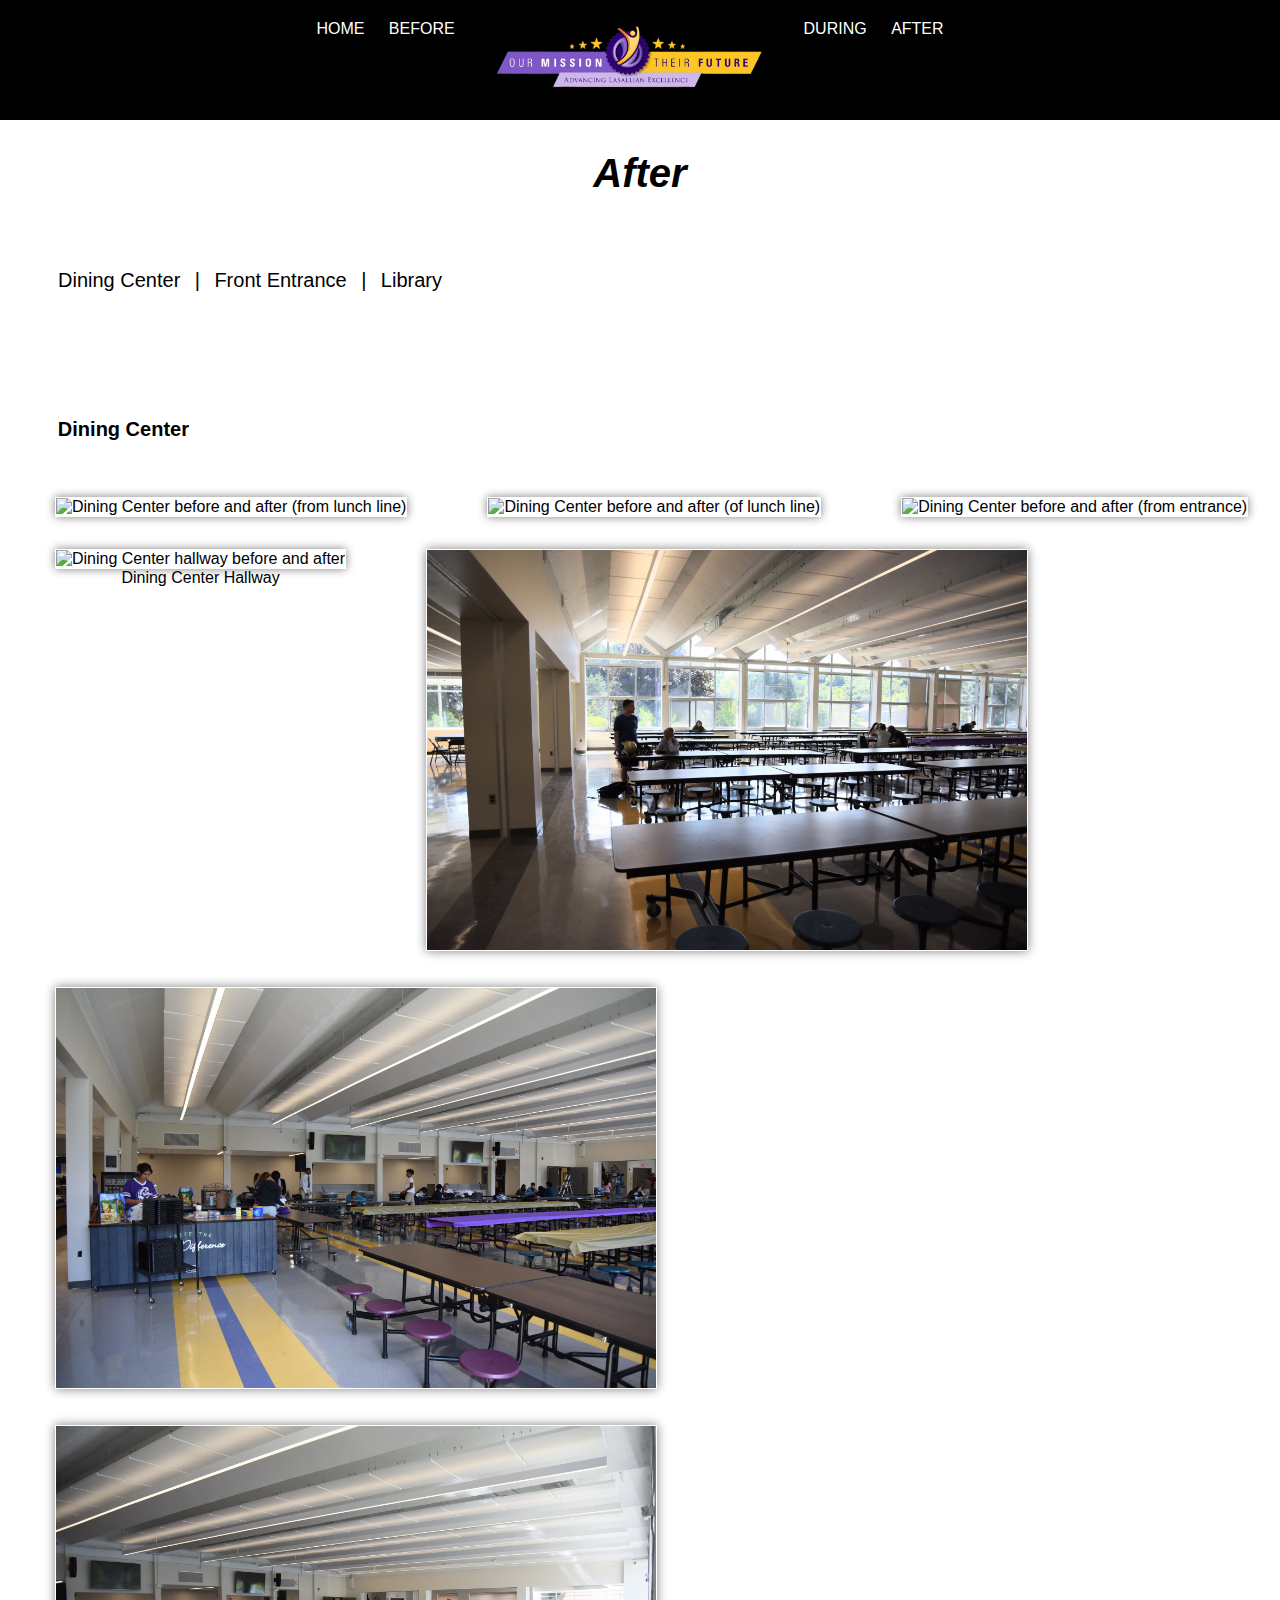
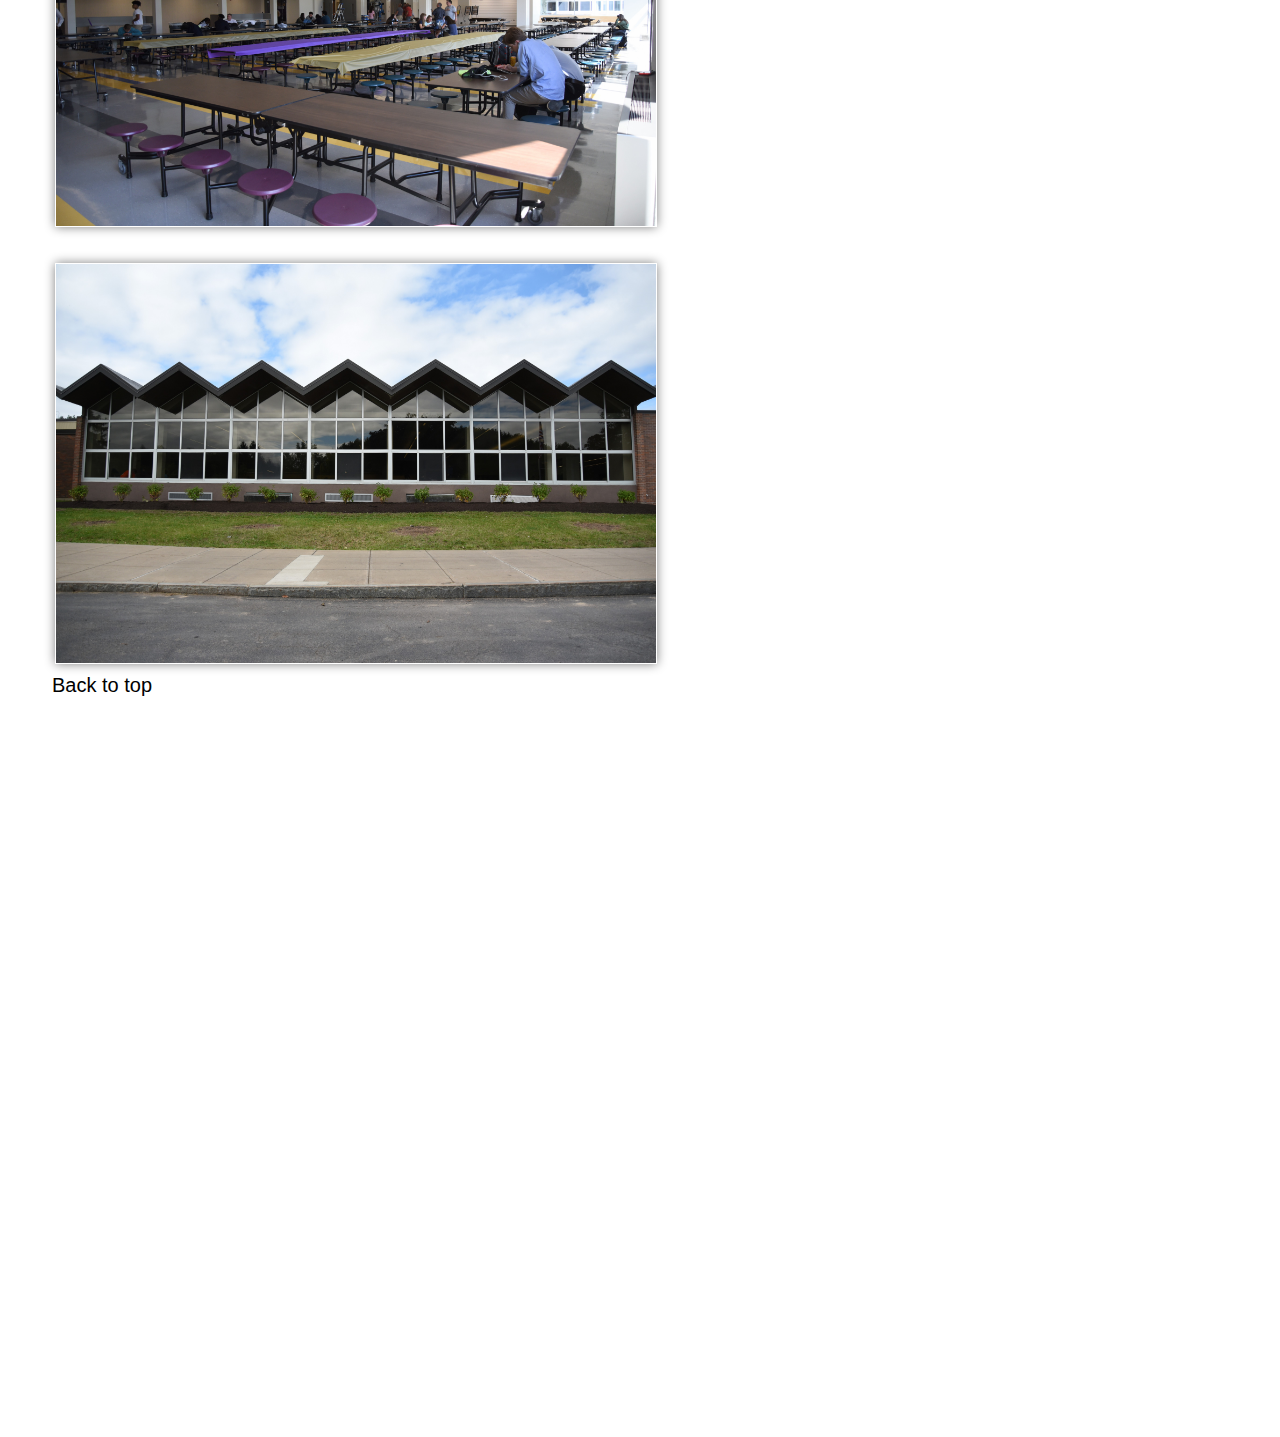
==== after.html @ b50baa10 "Add files via upload" ====
<!DOCTYPE html>
<html lang="en">
<head>
    <title>CBA Construction</title>
    <link rel="stylesheet" href="styles.css"> 
</head>
<body>
    <header>
        <nav>
            <ul>
                    <li><a href="index.html">HOME</a></li>
                    <li><a href="before.html">BEFORE </a></li>
                    <li class="mobile"><a href="during.html">DURING</a></li>
                    <li class="mobile"><a href="after.html">AFTER</a></li>
                    <li class="logo"><a href="index.html">CBA Logo</a></li>
                    <li class="desktop"><a href="during.html">DURING</a></li>
                    <li class="desktop"><a href="after.html">AFTER</a></li>
            </ul>
        </nav>
      
    </header>
    <section>
        <div>a</div>
        <div>b</div>
        <div>c</div>


    </section>
    <section class=headings>
            <h1><em>After</em></h1>
    </section>

    <section class="weeks"> 
            <ul id="weekslink">
                <li><a href ="#diningcenter">Dining Center</a></li>
                <li><a href = >|</a></li>
                <li><a href ="#week6">Front Entrance</a></li>
                <li><a href = >|</a></li>
                <li><a href ="#week7">Library</a></li>
</ul>
    </section>

</section>

    <section class="diningcenter">
            <a name="diningcenter">Dining Center</a>
        <strong>Dining Center</strong>
    </section>


    <section class="afterdc">
            <figure>
                <img src="images/dcba1.jpg" alt="Dining Center before and after (from lunch line)">
            </figure>
        
            <figure>
                <img src="images/dcba2.jpg" alt="Dining Center before and after (of lunch line)">
             </figure>
             <figure>
                <img src="images/dcba3.jpg" alt="Dining Center before and after (from entrance)">
            </figure>
            <figure>
                <img src="images/dcba4.jpg" alt="Dining Center hallway before and after">
                <figcaption>Dining Center Hallway</figcaption>
            </figure>
 
        <figure>
            <img src="images/dca3.jpg" alt="Dining Center after construction (from entrance)">
         </figure>

         <figure>
            <img src="images/dca1.jpg" alt="Dining Center after construction (of lunch line)">
        </figure>
            
        <figure>
            <img src="images/dca2.jpg" alt="Dining Center after construction (from lunch line)">
        </figure>

        <figure>
            <img src="images/dcao.jpg" alt="Outside of dining center after construction">
        </figure>

        </section>


        <section class="home13">
                <a href="after.html">Back to top</a>
        </section>    
   
</body>
</html>
---- styles.css ----
body {
    background: white;
    color: white; 
    font-family: Arial, Helvetica, sans-serif;
    margin: 0;
    padding: 0;
}

/* HEADER */ 

header {
    background:black;
    height: 80px;
    padding: 20px;
    text-align: center;
}

header .mobile {
    display: none;
}

header .logo a {
    background-image: url("images/cbalogo.png");
    background-size: 300px;
    background-repeat: no-repeat;
    display: inline-block;
    height: 1000px;
    position: relative;
    text-indent: -9999999px;
    top: -76.5px;
    width: 300px;

}


    



nav ul {
    margin: 0;
    padding: 0;
    list-style-type: none;
}

nav li {
    display:inline-block;
    margin-right: 20px;

}


section {
    padding-bottom:140px;
}


.titlec {
        color:black;
        position: relative;
        right: -415px;
        top: 40px;
        text-align: center;
        display: flex;
        flex-direction: row;
        flex-wrap: wrap
    }
    
.titlec img {
        width: 600px;
        
}


/* FEATURES */

.features {
        background: white;
        color: gray;
        padding-bottom:175px;
        padding-top: 10px;
        position: relative;
        top: 100px;
        display: flex;
        flex-direction:row;
        flex-wrap:wrap
}

.features figure{
    text-align:center;
    width:500px;
    margin: auto;
    text-transform: uppercase;
}

.features figure img {
    width: 450px;
    box-shadow: grey 0 0 10px;
    border: 1px solid white;
}


/* BEFORE */

section.headings {
    color:black;
    text-align: center;
    font-family: sans-serif;
    position: relative;
    top: -190px;
    font-size: 20px;
}
.fronttitle {
    color: black;
    text-align: left;
    position: relative;
    top: -300px;
    left:60px
}

.backtitle {
    color: black;
    text-align: left;
    position: sticky;
    top:450px;
    right: 1350px;
    flex-wrap: wrap
}

section.front {
    color:black;
    position: relative;
    right: -20px;
    top:-430px;
    text-align: center;
    display: flex;
    flex-direction: row;
    flex-wrap: wrap
}

.front figure img {
    width: 600px;
    box-shadow: grey 0 0 10px;
    border: 1px solid white;
}

section.backa {
    color:black;
    position: relative;
    right: 4px;
    top:150px;
    text-align: center;
    display: flex;
    flex-direction: row;
}

.backa figure img {
    width: 600px;
    box-shadow: grey 0 0 10px;
    border: 1px solid white;
    
}

section.backb {
    color:black;
    position: relative;
    right: 5px;
    top:150px;
    text-align: center;
    display: flex;
    flex-direction: row;
    flex-wrap: wrap;
}

.backb figure img {
    width: 600px;
    box-shadow: grey 0 0 10px;
    border: 1px solid white;
    
}

.hall {
    color:black;
    position: relative;
    right: -20px;
    top:-400px;
    text-align: center;
    display: flex;
    flex-direction: row;
    flex-wrap: wrap;
}

.hall figure img {
    width: 600px;
    box-shadow: grey 0 0 10px;
    border: 1px solid white;
}

.caf {
    color:black;
    position: relative;
    right: -20px;
    top:-400px;
    text-align: center;
    display: flex;
    flex-direction: row;
    flex-wrap: wrap;
}

.caf figure img {
    width: 600px;
    box-shadow: grey 0 0 10px;
    border: 1px solid white;
}



/* DURING */

    
.weeks a{
    color:black;
    text-align: center;
    font-family: sans-serif;
    position: relative;
    top: -300px;
    font-size: 20px; 
    display: inline-block;
} 


.weeks ul#weekslink {
        min-width: 696px;
        list-style: none;
        padding-top: 20px;
    }
 ul#weekslink li {
            display: inline;
            padding: 5px;
            position: relative;
            top: -20px;
            left: 13px;
        }
.week15 {
            color:black;
            text-align: left;
            font-family: sans-serif;
            position: relative;
            top: -400px;
            left: -45px;
            font-size: 20px; 
        }

.home15 a {
            position: relative;
            top: -600px;
            left: 52px;
            text-align: left;
            color: black;
            font-size: 20px;
        }


.dfront8 {
            color:black;
            position: relative;
            right: -15px;
            top: -500px;
            text-align: center;
            display: flex;
            flex-direction: row;
            flex-wrap: wrap;
        }
        
.dfront8 figure img {
            width: 600px;
            box-shadow: grey 0 0 10px;
            border: 1px solid white;
        }
        





.db15 {
            color:black;
            position: relative;
            right: -5px;
            top: -500px;
            text-align: center;
            display: flex;
            flex-direction: row;
            flex-wrap: wrap;
        }
        
.db15 figure img {
            width: 600px;
            box-shadow: grey 0 0 10px;
            border: 1px solid white;
        }
        

.week14 {
            color:black;
            text-align: left;
            font-family: sans-serif;
            position: relative;
            top: -400px;
            left: -45px;
            font-size: 20px; 
        }

.home14 a {
            position: relative;
            top: -600px;
            left: 52px;
            text-align: left;
            color: black;
            font-size: 20px;
        }


.dfront8 {
            color:black;
            position: relative;
            right: -15px;
            top: -500px;
            text-align: center;
            display: flex;
            flex-direction: row;
            flex-wrap: wrap;
        }
        
.dfront8 figure img {
            width: 600px;
            box-shadow: grey 0 0 10px;
            border: 1px solid white;
        }
        





.db14 {
            color:black;
            position: relative;
            right: -5px;
            top: -500px;
            text-align: center;
            display: flex;
            flex-direction: row;
            flex-wrap: wrap;
        }
        
.db14 figure img {
            width: 600px;
            box-shadow: grey 0 0 10px;
            border: 1px solid white;
        }
        
        
        
.dca14 {
            color:black;
            position: relative;
            right: -10px;
            top: -500px;
            text-align: center;
            display: flex;
            flex-direction: row;
            flex-wrap: wrap;
        }
        
.dca14 figure img {
            width: 600px;
            box-shadow: grey 0 0 10px;
            border: 1px solid white;
        }


.week13 {
            color:black;
            text-align: left;
            font-family: sans-serif;
            position: relative;
            top: -400px;
            left: -45px;
            font-size: 20px; 
        }

.home13 a {
            position: relative;
            top: -600px;
            left: 52px;
            text-align: left;
            color: black;
            font-size: 20px;
        }


.dfront8 {
            color:black;
            position: relative;
            right: -15px;
            top: -500px;
            text-align: center;
            display: flex;
            flex-direction: row;
            flex-wrap: wrap;
        }
        
.dfront8 figure img {
            width: 600px;
            box-shadow: grey 0 0 10px;
            border: 1px solid white;
        }
        





.db13 {
            color:black;
            position: relative;
            right: -5px;
            top: -500px;
            text-align: center;
            display: flex;
            flex-direction: row;
            flex-wrap: wrap;
        }
        
.db13 figure img {
            width: 600px;
            box-shadow: grey 0 0 10px;
            border: 1px solid white;
        }
        
        
        
.dca13 {
            color:black;
            position: relative;
            right: -10px;
            top: -500px;
            text-align: center;
            display: flex;
            flex-direction: row;
            flex-wrap: wrap;
        }
        
.dca13 figure img {
            width: 600px;
            box-shadow: grey 0 0 10px;
            border: 1px solid white;
        }
        

.week12 {
            color:black;
            text-align: left;
            font-family: sans-serif;
            position: relative;
            top: -400px;
            left: -45px;
            font-size: 20px; 
        }

.home12 a {
            position: relative;
            top: -600px;
            left: 52px;
            text-align: left;
            color: black;
            font-size: 20px;
        }


.dfront8 {
            color:black;
            position: relative;
            right: -15px;
            top: -500px;
            text-align: center;
            display: flex;
            flex-direction: row;
            flex-wrap: wrap;
        }
        
.dfront8 figure img {
            width: 600px;
            box-shadow: grey 0 0 10px;
            border: 1px solid white;
        }
        





.db12 {
            color:black;
            position: relative;
            right: -5px;
            top: -500px;
            text-align: center;
            display: flex;
            flex-direction: row;
            flex-wrap: wrap;
        }
        
.db12 figure img {
            width: 600px;
            box-shadow: grey 0 0 10px;
            border: 1px solid white;
        }
        
        
        
.dca12 {
            color:black;
            position: relative;
            right: -10px;
            top: -500px;
            text-align: center;
            display: flex;
            flex-direction: row;
            flex-wrap: wrap;
        }
        
.dca12 figure img {
            width: 600px;
            box-shadow: grey 0 0 10px;
            border: 1px solid white;
        }
        


.week11 {
            color:black;
            text-align: left;
            font-family: sans-serif;
            position: relative;
            top: -400px;
            left: -45px;
            font-size: 20px; 
        }

.home11 a {
            position: relative;
            top: -600px;
            left: 52px;
            text-align: left;
            color: black;
            font-size: 20px;
        }


.dfront8 {
            color:black;
            position: relative;
            right: -15px;
            top: -500px;
            text-align: center;
            display: flex;
            flex-direction: row;
            flex-wrap: wrap;
        }
        
.dfront8 figure img {
            width: 600px;
            box-shadow: grey 0 0 10px;
            border: 1px solid white;
        }
        





.db11 {
            color:black;
            position: relative;
            right: -5px;
            top: -500px;
            text-align: center;
            display: flex;
            flex-direction: row;
            flex-wrap: wrap;
        }
        
.db11 figure img {
            width: 600px;
            box-shadow: grey 0 0 10px;
            border: 1px solid white;
        }
        
        
        
.dca11 {
            color:black;
            position: relative;
            right: -10px;
            top: -500px;
            text-align: center;
            display: flex;
            flex-direction: row;
            flex-wrap: wrap;
        }
        
.dca11 figure img {
            width: 600px;
            box-shadow: grey 0 0 10px;
            border: 1px solid white;
        }
        



.week10 {
            color:black;
            text-align: left;
            font-family: sans-serif;
            position: relative;
            top: -400px;
            left: -45px;
            font-size: 20px; 
        }

.home10 a {
            position: relative;
            top: -600px;
            left: 52px;
            text-align: left;
            color: black;
            font-size: 20px;
        }


.dfront8 {
            color:black;
            position: relative;
            right: -15px;
            top: -500px;
            text-align: center;
            display: flex;
            flex-direction: row;
            flex-wrap: wrap;
        }
        
.dfront8 figure img {
            width: 600px;
            box-shadow: grey 0 0 10px;
            border: 1px solid white;
        }
        





.db10 {
            color:black;
            position: relative;
            right: -5px;
            top: -500px;
            text-align: center;
            display: flex;
            flex-direction: row;
            flex-wrap: wrap;
        }
        
.db10 figure img {
            width: 600px;
            box-shadow: grey 0 0 10px;
            border: 1px solid white;
        }
        
        
        
.dca10 {
            color:black;
            position: relative;
            right: -10px;
            top: -500px;
            text-align: center;
            display: flex;
            flex-direction: row;
            flex-wrap: wrap;
        }
        
.dca10 figure img {
            width: 600px;
            box-shadow: grey 0 0 10px;
            border: 1px solid white;
        }
        










.week9 {
            color:black;
            text-align: left;
            font-family: sans-serif;
            position: relative;
            top: -400px;
            left: -45px;
            font-size: 20px; 
        }

.home9 a {
            position: relative;
            top: -600px;
            left: 52px;
            text-align: left;
            color: black;
            font-size: 20px;
        }

    
.dfront9 {
            color:black;
            position: relative;
            right: -15px;
            top: -500px;
            text-align: center;
            display: flex;
            flex-direction: row;
            flex-wrap: wrap;
        }
        
.dfront9 figure img {
            width: 600px;
            box-shadow: grey 0 0 10px;
            border: 1px solid white;
        }
        





.db9 {
            color:black;
            position: relative;
            right: -5px;
            top: -500px;
            text-align: center;
            display: flex;
            flex-direction: row;
            flex-wrap: wrap;
        }
        
.db9 figure img {
            width: 600px;
            box-shadow: grey 0 0 10px;
            border: 1px solid white;
        }
        
        
        
.dca9 {
            color:black;
            position: relative;
            right: -10px;
            top: -500px;
            text-align: center;
            display: flex;
            flex-direction: row;
            flex-wrap: wrap;
        }
        
.dca9 figure img {
            width: 600px;
            box-shadow: grey 0 0 10px;
            border: 1px solid white;
        }
        








.week8 {
            color:black;
            text-align: left;
            font-family: sans-serif;
            position: relative;
            top: -400px;
            left: -50px;
            font-size: 20px; 
        }

.home8 a {
            position: relative;
            top: -600px;
            left: 52px;
            text-align: left;
            color: black;
            font-size: 20px;
        }

.dfront8 {
            color:black;
            position: relative;
            right: -15px;
            top: -500px;
            text-align: center;
            display: flex;
            flex-direction: row;
            flex-wrap: wrap;
        }
        
.dfront8 figure img {
            width: 600px;
            box-shadow: grey 0 0 10px;
            border: 1px solid white;
        }
        
        
.db8 {
            color:black;
            position: relative;
            right: -5px;
            top: -500px;
            text-align: center;
            display: flex;
            flex-direction: row;
            flex-wrap: wrap;
        }
        
.db8 figure img {
            width: 600px;
            box-shadow: grey 0 0 10px;
            border: 1px solid white;
        }
        
        
        
.dca8 {
            color:black;
            position: relative;
            right: -10px;
            top: -500px;
            text-align: center;
            display: flex;
            flex-direction: row;
            flex-wrap: wrap;
        }
        
.dca8 figure img {
            width: 600px;
            box-shadow: grey 0 0 10px;
            border: 1px solid white;
        }
        


.week7 {
            color:black;
            text-align: left;
            font-family: sans-serif;
            position: relative;
            top: -610px;
            left: -65px;
            font-size: 20px; 
        }

.home7 a {
            position: relative;
            top: 00px;
            left: 52px;
            text-align: left;
            color: black;
            font-size: 20px;
        }




.dfront7 {
    color:black;
    position: relative;
    right: -15px;
    top: -710px;
    text-align: center;
    display: flex;
    flex-direction: row;
    flex-wrap: wrap;
}

.dfront7 figure img {
    width: 600px;
    box-shadow: grey 0 0 10px;
    border: 1px solid white;
}


.db7 {
    color:black;
    position: relative;
    right: -5px;
    top: 130px;
    text-align: center;
    display: flex;
    flex-direction: row;
    flex-wrap: wrap;
}

.db7 figure img {
    width: 600px;
    box-shadow: grey 0 0 10px;
    border: 1px solid white;
}



.dca7 {
    color:black;
    position: relative;
    right: -10px;
    top:110px;
    text-align: center;
    display: flex;
    flex-direction: row;
    flex-wrap: wrap;
}

.dca7 figure img {
    width: 600px;
    box-shadow: grey 0 0 10px;
    border: 1px solid white;
}




.week6 {
    color:black;
    text-align: left;
    font-family: sans-serif;
    position: relative;
    top: 160px;
    left: -130px;
    font-size: 20px; 
}
   
.home6 a {
    position: relative;
    top: -100px;
    left: 65px;
    text-align: left;
    color: black;
    font-size: 20px;
}


.dfronta {
    color:black;
    position: relative;
    right: -20px;
    top:50px;
    text-align: center;
    display: flex;
    flex-direction: row;
    flex-wrap: wrap;
}

.dfronta figure img {
    width: 600px;
    box-shadow: grey 0 0 10px;
    border: 1px solid white;
}


.duringb6 {
    color:black;
    position: relative;
    right: -20px;
    top:35px;
    text-align: center;
    display: flex;
    flex-direction: row;
    flex-wrap: wrap;
}

.duringb6 figure img {
    width: 600px;
    box-shadow: grey 0 0 10px;
    border: 1px solid white;
    top: 100000000px;
}


.duringca {
    color:black;
    position: relative;
    right: -20px;
    top: 17px;
    text-align: center;
    display: flex;
    flex-direction: row;
    flex-wrap: wrap;
}

.duringca figure img {
    width: 600px;
    box-shadow: grey 0 0 10px;
    border: 1px solid white;
}







.week1 {
    color:black;
    text-align: left;
    font-family: sans-serif;
    position: relative;
    top: 110px;
    left: -140px;
    font-size: 20px; 
}

.dfront1 {
        color:black;
        position: relative;
        right: -20px;
        top:0px;
        text-align: center;
        display: flex;
        flex-direction: row;
        flex-wrap: wrap;
    }

.dfront1 figure img {
        width: 600px;
        box-shadow: grey 0 0 10px;
        border: 1px solid white;
}

.home1 a {
    position: relative;
    top: 500px;
    left: -635px;
    text-align: left;
    color: black;
    font-size: 20px;
}




/* AFTER */
.comeback {
        color:black;
        text-align: center;
        font-family: sans-serif;
        position: relative;
        top: -200px;
        font-size: 20px;
    
}

.weeks a{
    color:black;
    text-align: center;
    font-family: sans-serif;
    position: relative;
    top: -300px;
    font-size: 20px; 
    display: inline-block;
} 


.weeks ul#weekslink {
        min-width: 696px;
        list-style: none;
        padding-top: 20px;
    }
 ul#weekslink li {
            display: inline;
            padding: 5px;
            position: relative;
            top: -20px;
            left: 13px;
        }
.diningcenter {
            color:black;
            text-align: left;
            font-family: sans-serif;
            position: relative;
            top: -350px;
            left: -70px;
            font-size: 20px; 
        }

.afterdc {
            color:black;
            position: relative;
            right: -15px;
            top: -450px;
            text-align: center;
            display: flex;
            flex-direction: row;
            flex-wrap: wrap;
        }
        
.afterdc figure img {
            width: 600px;
            box-shadow: grey 0 0 10px;
            border: 1px solid white;
        }
        
.outside {
    color:black;
            position: relative;
            right: -700px;
            top: -1025px;
            text-align: center;
            display: flex;
            flex-direction: row;
            flex-wrap: wrap;
        }

.outside figure img {
    width: 600px;
    box-shadow: grey 0 0 10px;
    border: 1px solid white;
}




.homeb a {
    position: relative;
    text-align: left;
    right: -40px;
    top: -420px;
    color: black;
    font-size: 20px;
}



.homea a {
    position: relative;
    top: -450px;
    right: -40px;
    color: black;
    font-size: 20px;
}


footer {
    background: black;
    padding: 20px 20px;
    text-align: center;
    font-size: 12px;


} 



figcaption {
    color:black;
    font-family: sans-serif;
}
   


a {
    text-decoration: none;
    color:white;
}

a:hover {
    text-decoration: underline;
}

/* RESPONSIVE RULES */
@media screen and (max-width: 710px) {
    header .mobile {
        display: inline-block;
    }

    header .desktop {
        display: none;
    }

  
  
}
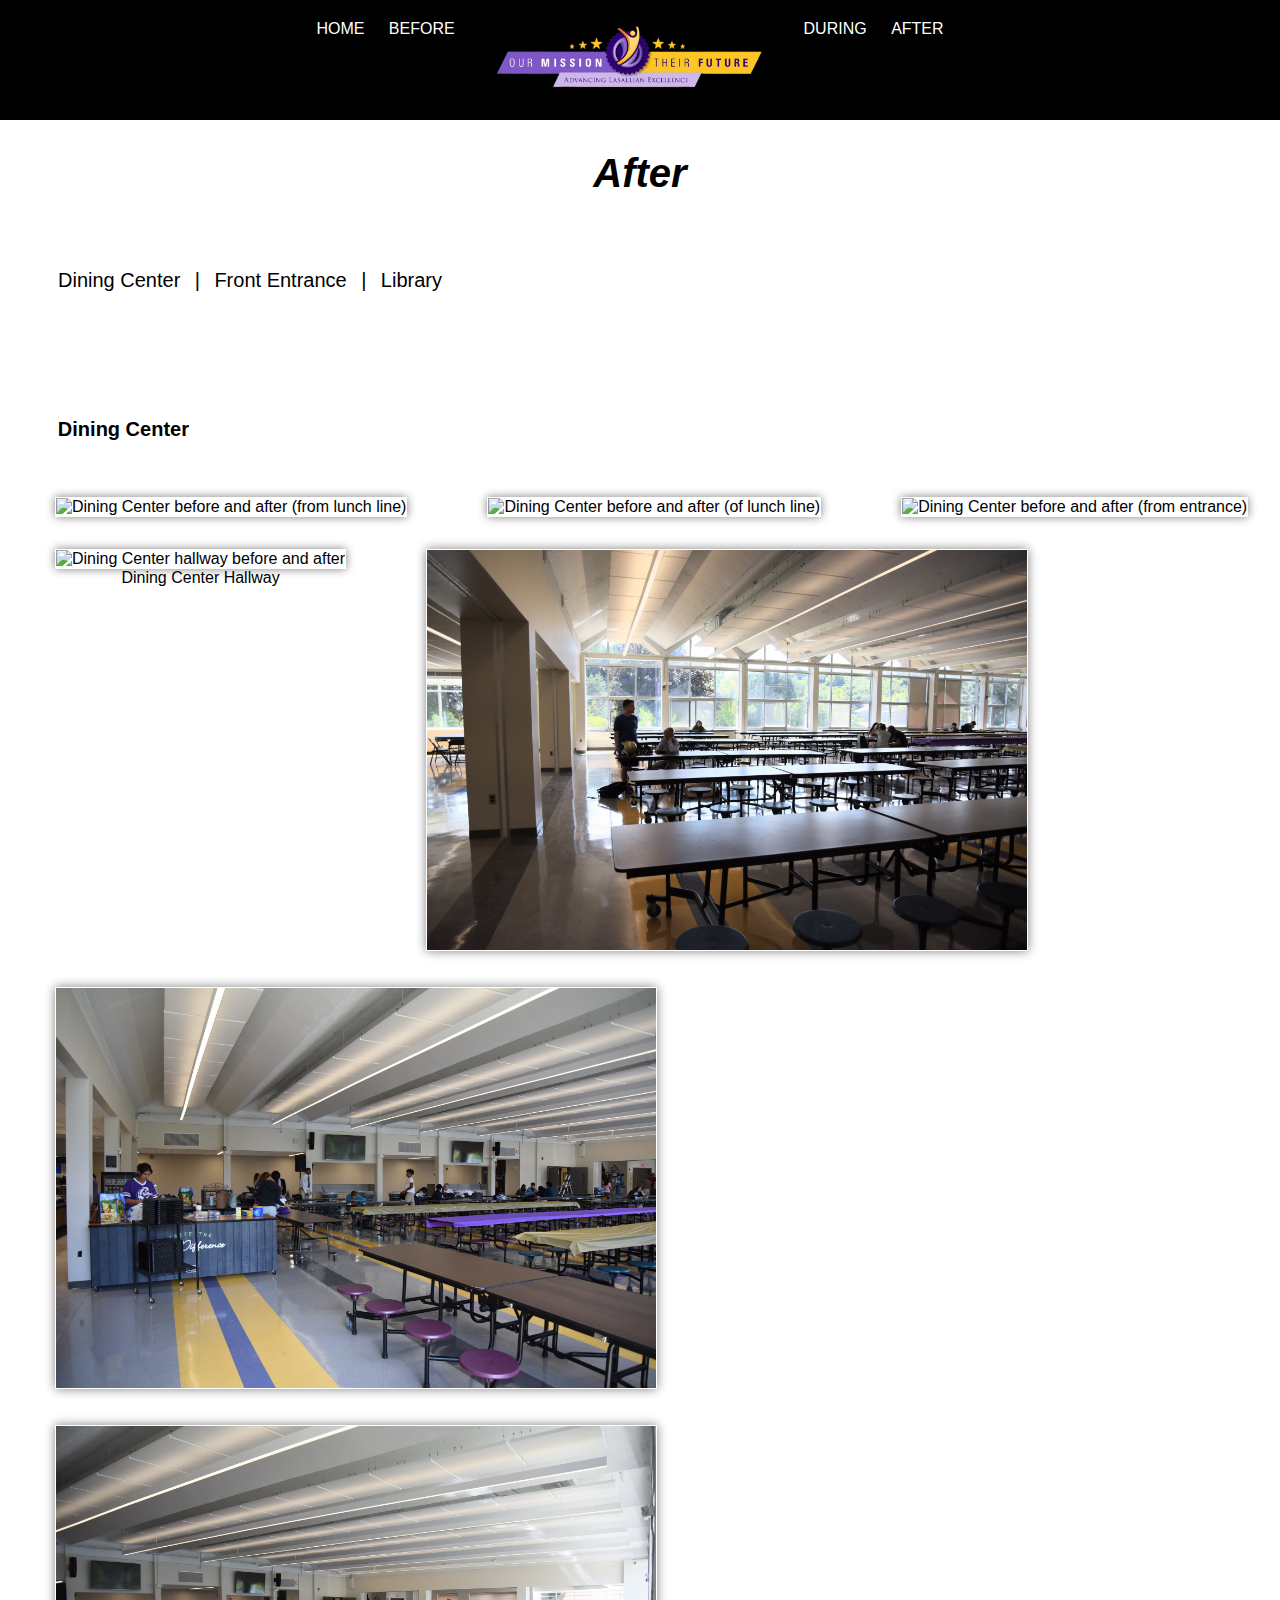
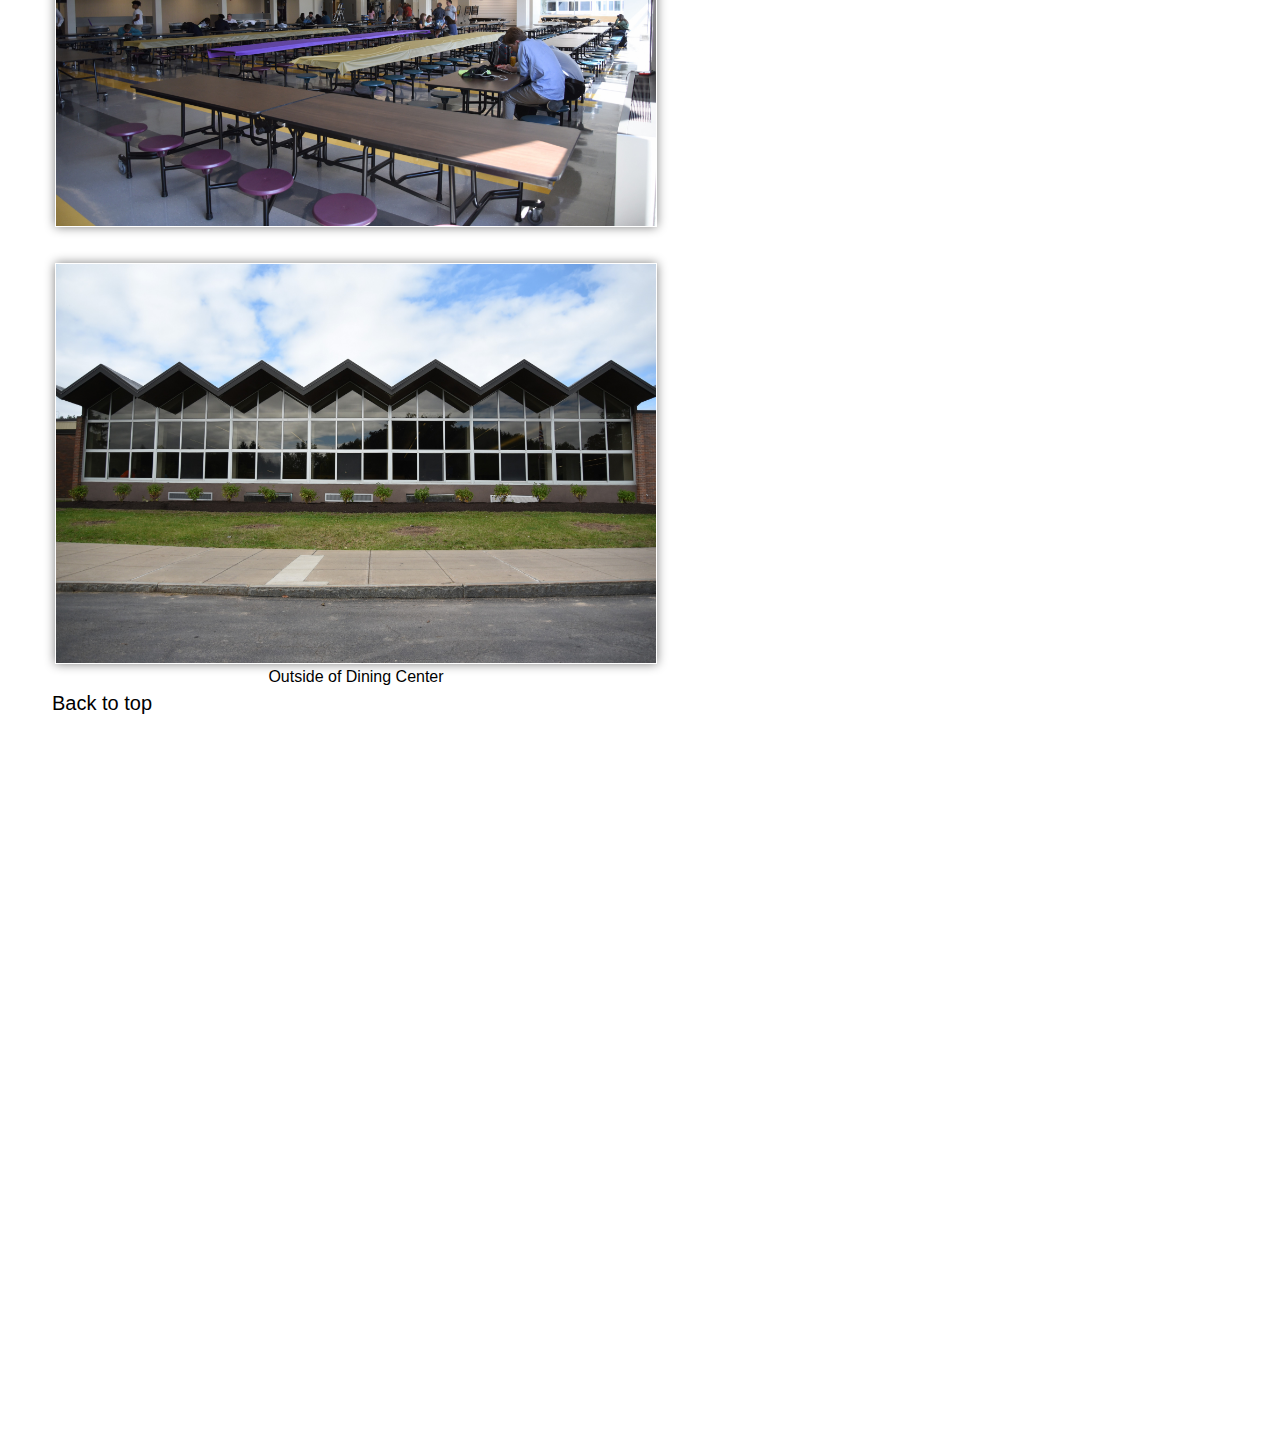
==== commit d805331c: "Add files via upload" ====
--- a/after.html
+++ b/after.html
@@ -78,6 +78,7 @@
 
         <figure>
             <img src="images/dcao.jpg" alt="Outside of dining center after construction">
+            <figcaption>Outside of Dining Center</figcaption>
         </figure>
 
         </section>
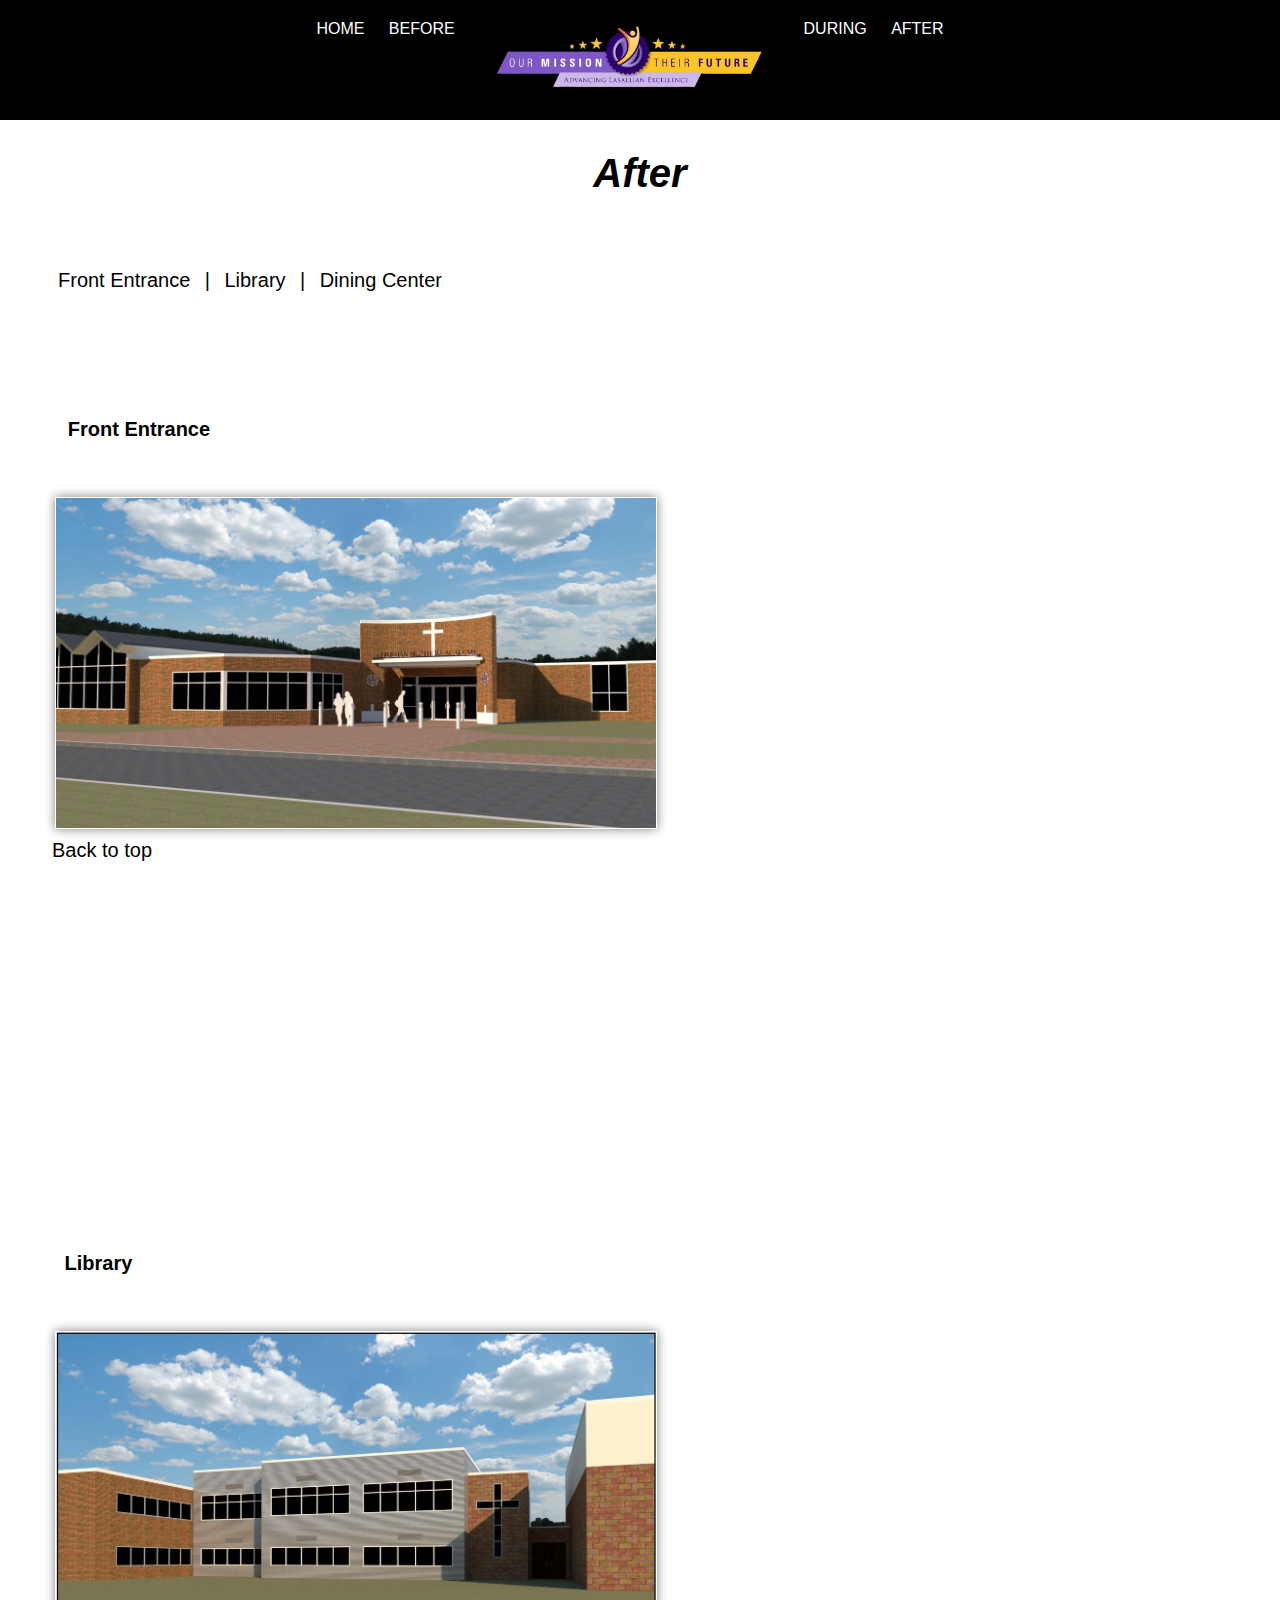
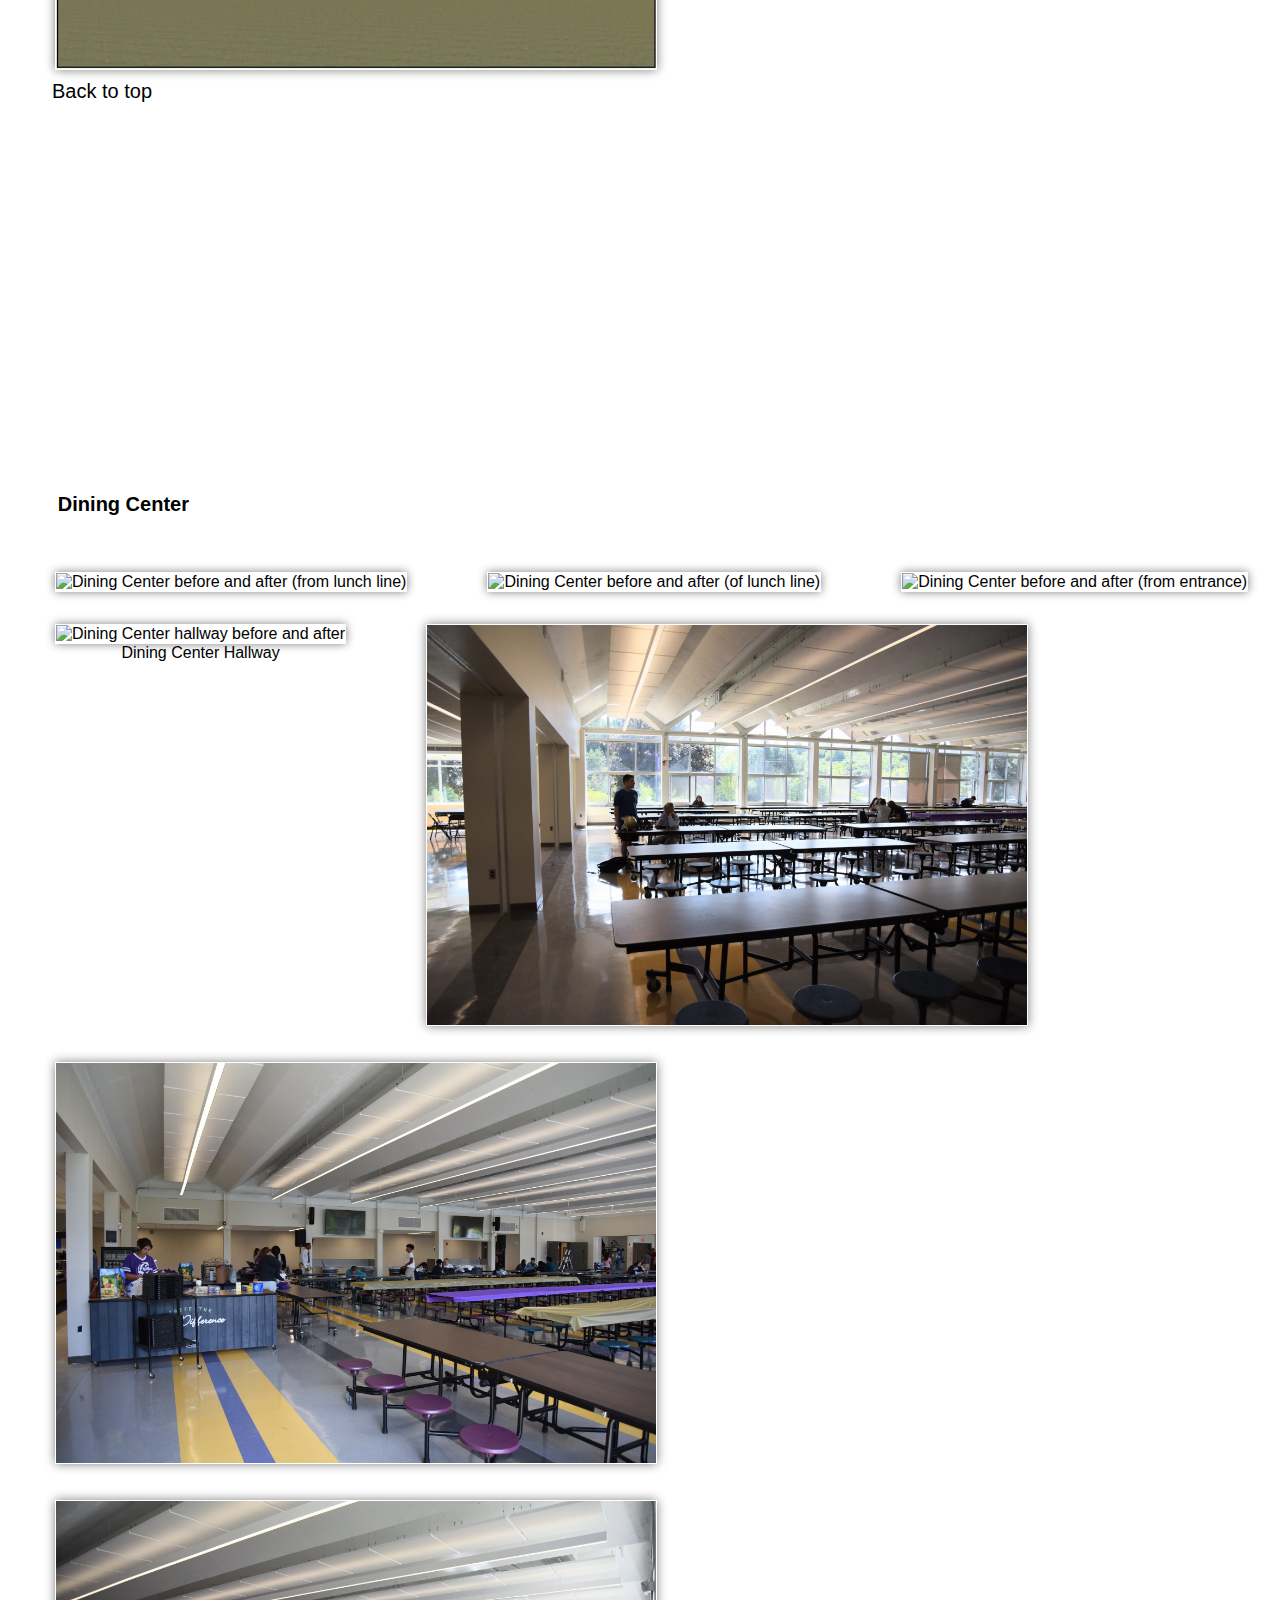
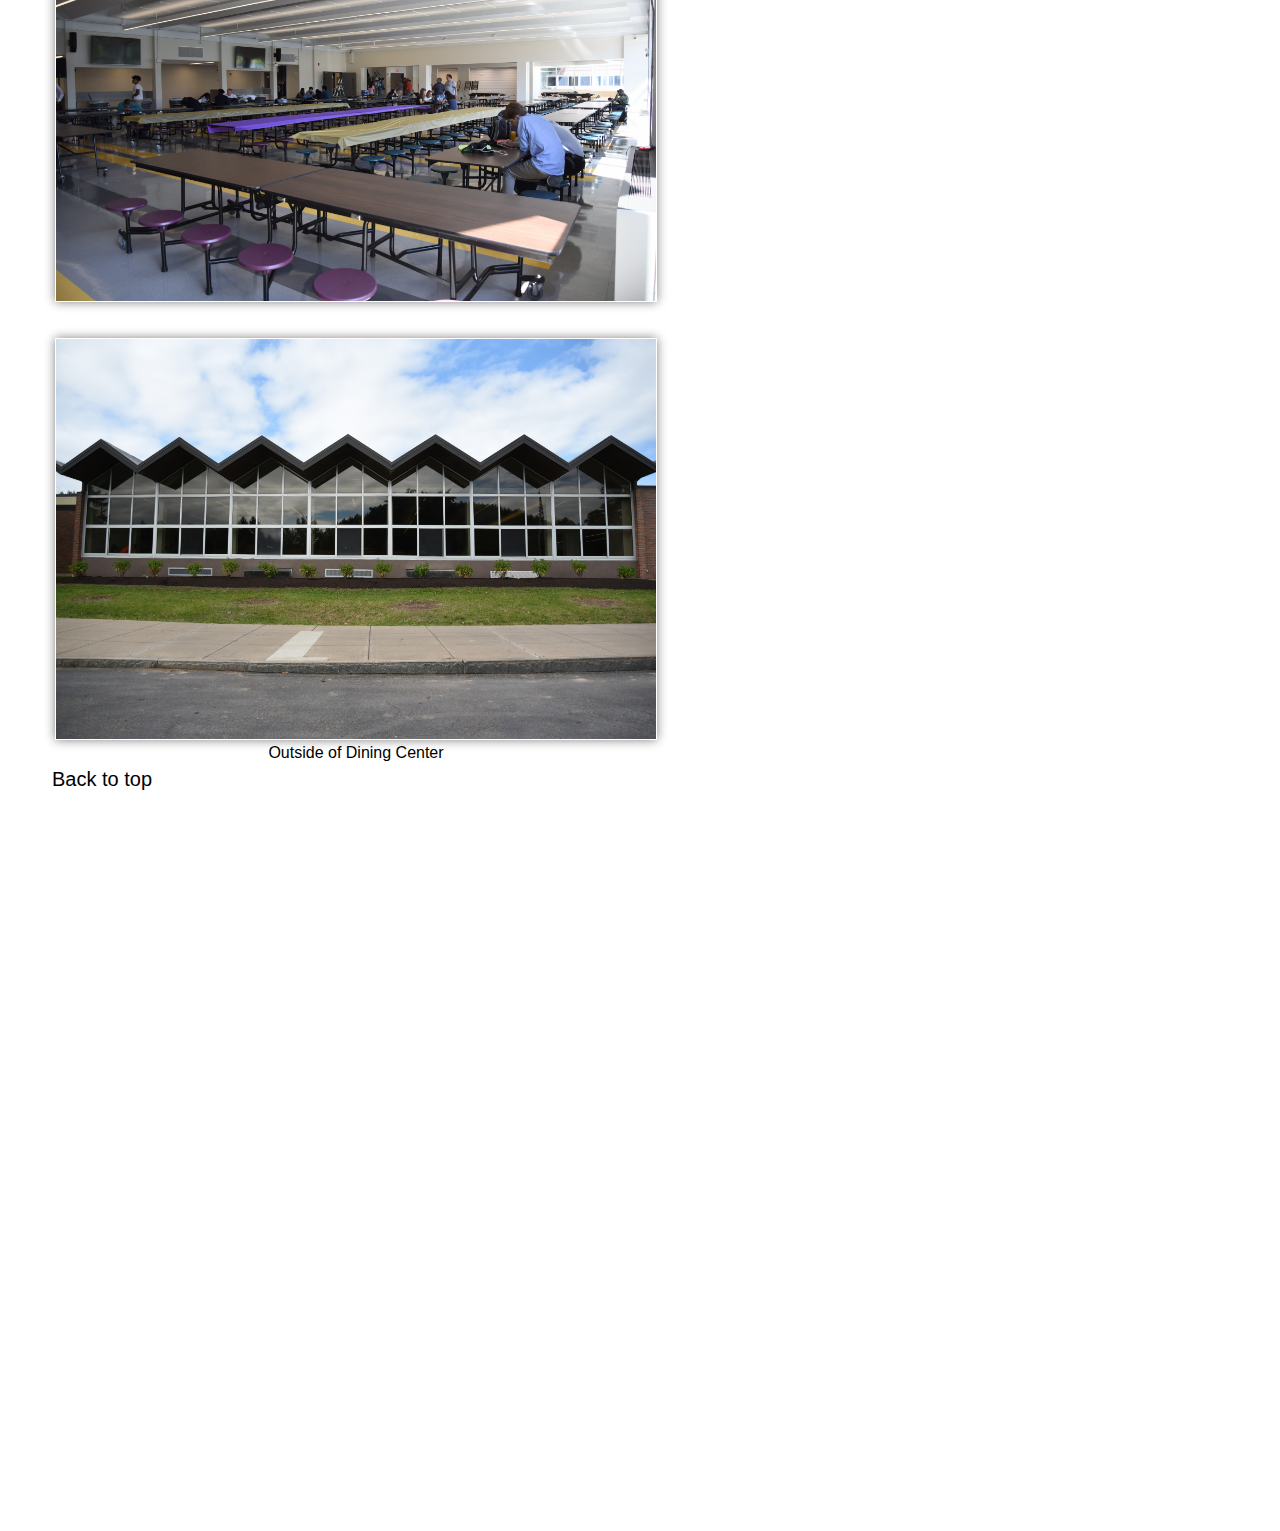
==== commit 2dfe3744: "Add files via upload" ====
--- a/after.html
+++ b/after.html
@@ -32,15 +32,56 @@
 
     <section class="weeks"> 
             <ul id="weekslink">
-                <li><a href ="#diningcenter">Dining Center</a></li>
-                <li><a href = >|</a></li>
-                <li><a href ="#week6">Front Entrance</a></li>
-                <li><a href = >|</a></li>
-                <li><a href ="#week7">Library</a></li>
+            <li><a href ="#frontentrance">Front Entrance</a></li>
+            <li><a href = >|</a></li>
+            <li><a href ="#behindschool">Library</a></li>
+            <li><a href = >|</a></li>
+            <li><a href ="#diningcenter">Dining Center</a></li>
+           
+              
+               
 </ul>
     </section>
 
 </section>
+
+<section class="frontentrance">
+    <a name="frontentrance">Front Entrance</a>
+<strong>Front Entrance</strong>
+</section>
+
+<section class="afterfe">
+    <figure>
+        <img src="images/afterfe.jpg" alt="Front entrance model after construction">
+    </figure>
+
+</section>
+
+
+<section class="home13">
+    <a href="after.html">Back to top</a>
+</section>    
+
+
+
+<section class="behindschool">
+    <a name="behindschool">Behind School</a>
+<strong>Library</strong>
+</section>
+
+<section class="afterbs">
+    <figure>
+        <img src="images/afterbs.jpg" alt="Front entrance model after construction">
+    </figure>
+
+</section>
+
+
+<section class="home13">
+    <a href="after.html">Back to top</a>
+</section>    
+
+
 
     <section class="diningcenter">
             <a name="diningcenter">Dining Center</a>
@@ -50,17 +91,17 @@
 
     <section class="afterdc">
             <figure>
-                <img src="images/dcba1.jpg" alt="Dining Center before and after (from lunch line)">
+                <img src="images/dcba01.jpg" alt="Dining Center before and after (from lunch line)">
             </figure>
         
             <figure>
-                <img src="images/dcba2.jpg" alt="Dining Center before and after (of lunch line)">
+                <img src="images/dcba02.jpg" alt="Dining Center before and after (of lunch line)">
              </figure>
              <figure>
-                <img src="images/dcba3.jpg" alt="Dining Center before and after (from entrance)">
+                <img src="images/dcba03.jpg" alt="Dining Center before and after (from entrance)">
             </figure>
             <figure>
-                <img src="images/dcba4.jpg" alt="Dining Center hallway before and after">
+                <img src="images/dcba04.jpg" alt="Dining Center hallway before and after">
                 <figcaption>Dining Center Hallway</figcaption>
             </figure>
  
--- a/styles.css
+++ b/styles.css
@@ -241,6 +241,67 @@
             top: -20px;
             left: 13px;
         }
+
+
+.week16 {
+            color:black;
+            text-align: left;
+            font-family: sans-serif;
+            position: relative;
+            top: -400px;
+            left: -45px;
+            font-size: 20px; 
+        }
+
+.home16 a {
+            position: relative;
+            top: -600px;
+            left: 52px;
+            text-align: left;
+            color: black;
+            font-size: 20px;
+        }
+
+
+.dfront8 {
+            color:black;
+            position: relative;
+            right: -15px;
+            top: -500px;
+            text-align: center;
+            display: flex;
+            flex-direction: row;
+            flex-wrap: wrap;
+        }
+        
+.dfront8 figure img {
+            width: 600px;
+            box-shadow: grey 0 0 10px;
+            border: 1px solid white;
+        }
+        
+
+
+
+
+
+.db16 {
+            color:black;
+            position: relative;
+            right: -5px;
+            top: -500px;
+            text-align: center;
+            display: flex;
+            flex-direction: row;
+            flex-wrap: wrap;
+        }
+        
+.db16 figure img {
+            width: 600px;
+            box-shadow: grey 0 0 10px;
+            border: 1px solid white;
+        }
+        
 .week15 {
             color:black;
             text-align: left;
@@ -1100,7 +1161,68 @@
             position: relative;
             top: -20px;
             left: 13px;
-        }
+        
+        }
+
+
+
+.frontentrance {
+            color:black;
+            text-align: left;
+            font-family: sans-serif;
+            position: relative;
+            top: -350px;
+            left: -70px;
+            font-size: 20px; 
+        }
+
+.afterfe {
+            color:black;
+            position: relative;
+            right: -15px;
+            top: -450px;
+            text-align: center;
+            display: flex;
+            flex-direction: row;
+            flex-wrap: wrap;
+        }
+        
+.afterfe figure img {
+            width: 600px;
+            box-shadow: grey 0 0 10px;
+            border: 1px solid white;
+        }
+        
+ 
+.behindschool {
+    color:black;
+    text-align: left;
+    font-family: sans-serif;
+    position: relative;
+    top: -350px;
+    left: -70px;
+    font-size: 20px; 
+}
+
+.afterbs {
+    color:black;
+    position: relative;
+    right: -15px;
+    top: -450px;
+    text-align: center;
+    display: flex;
+    flex-direction: row;
+    flex-wrap: wrap;
+}
+
+.afterbs figure img {
+    width: 600px;
+    box-shadow: grey 0 0 10px;
+    border: 1px solid white;
+}
+
+
+
 .diningcenter {
             color:black;
             text-align: left;
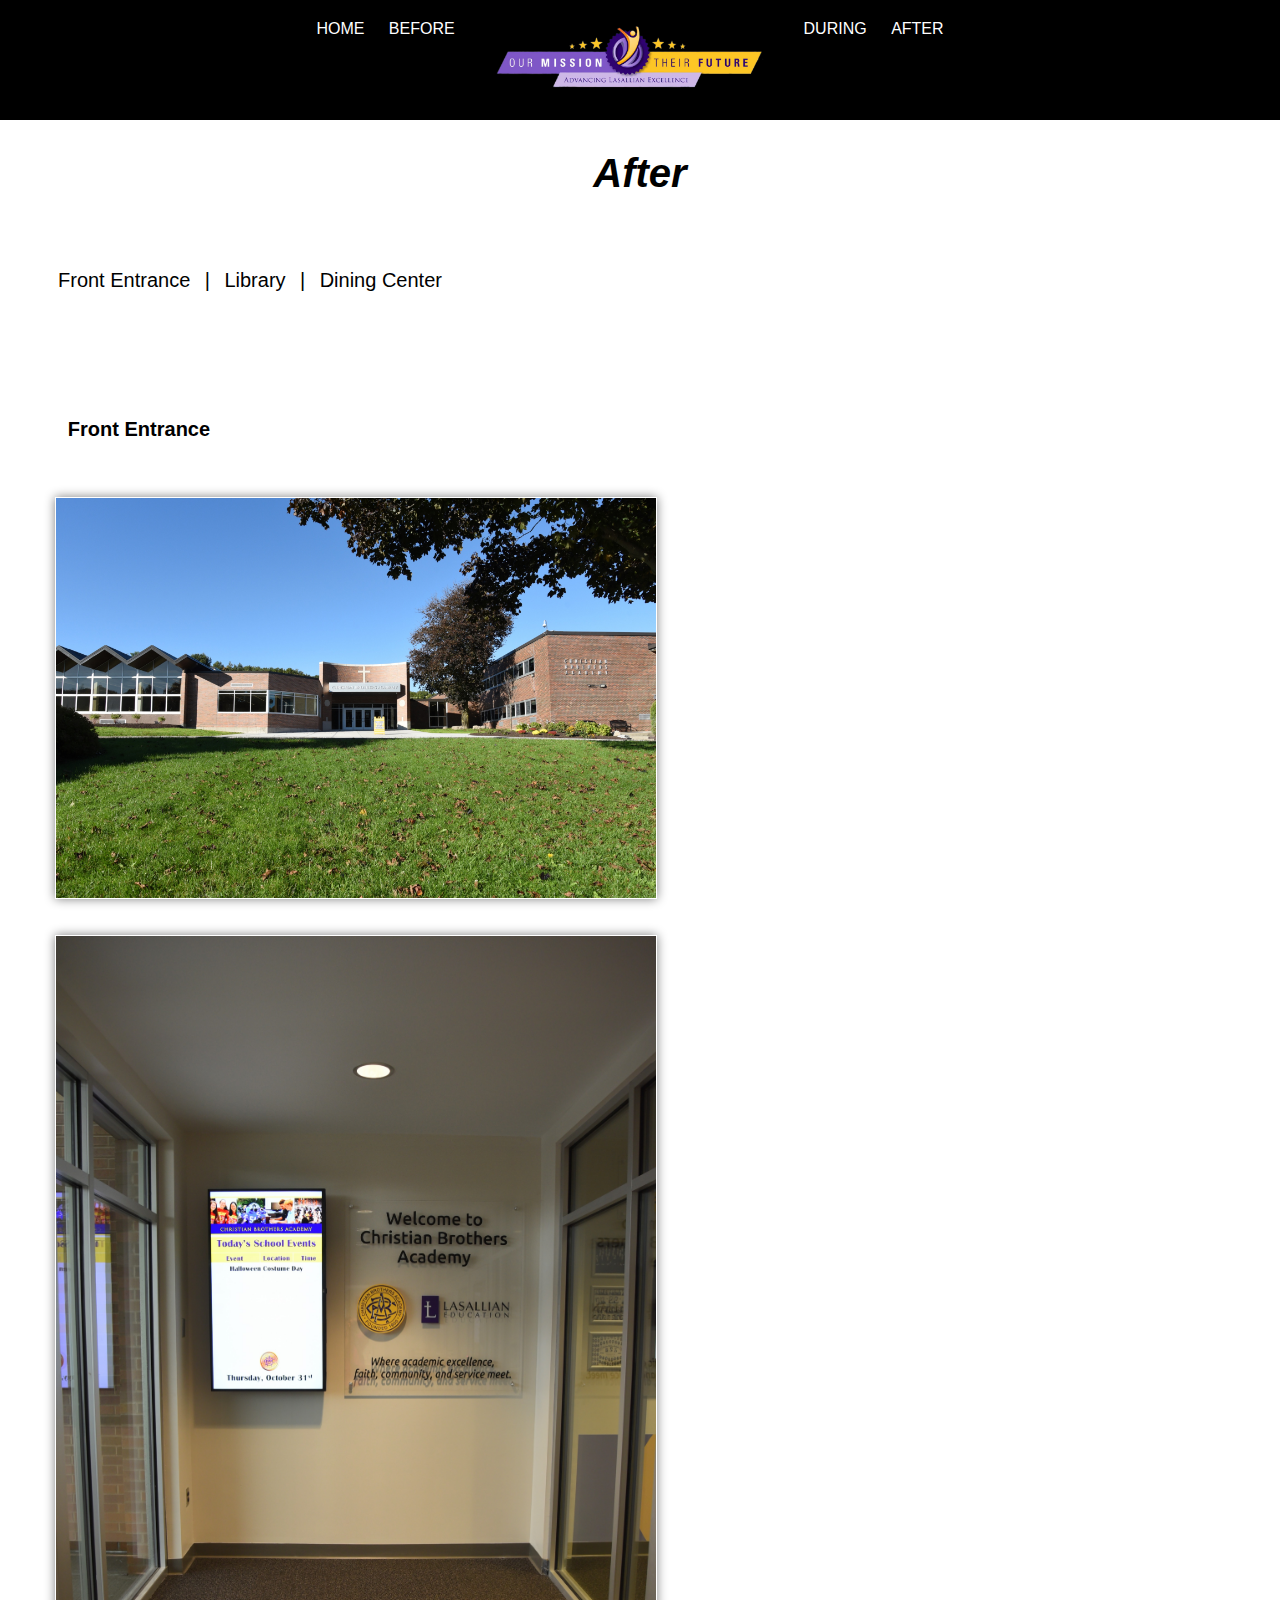
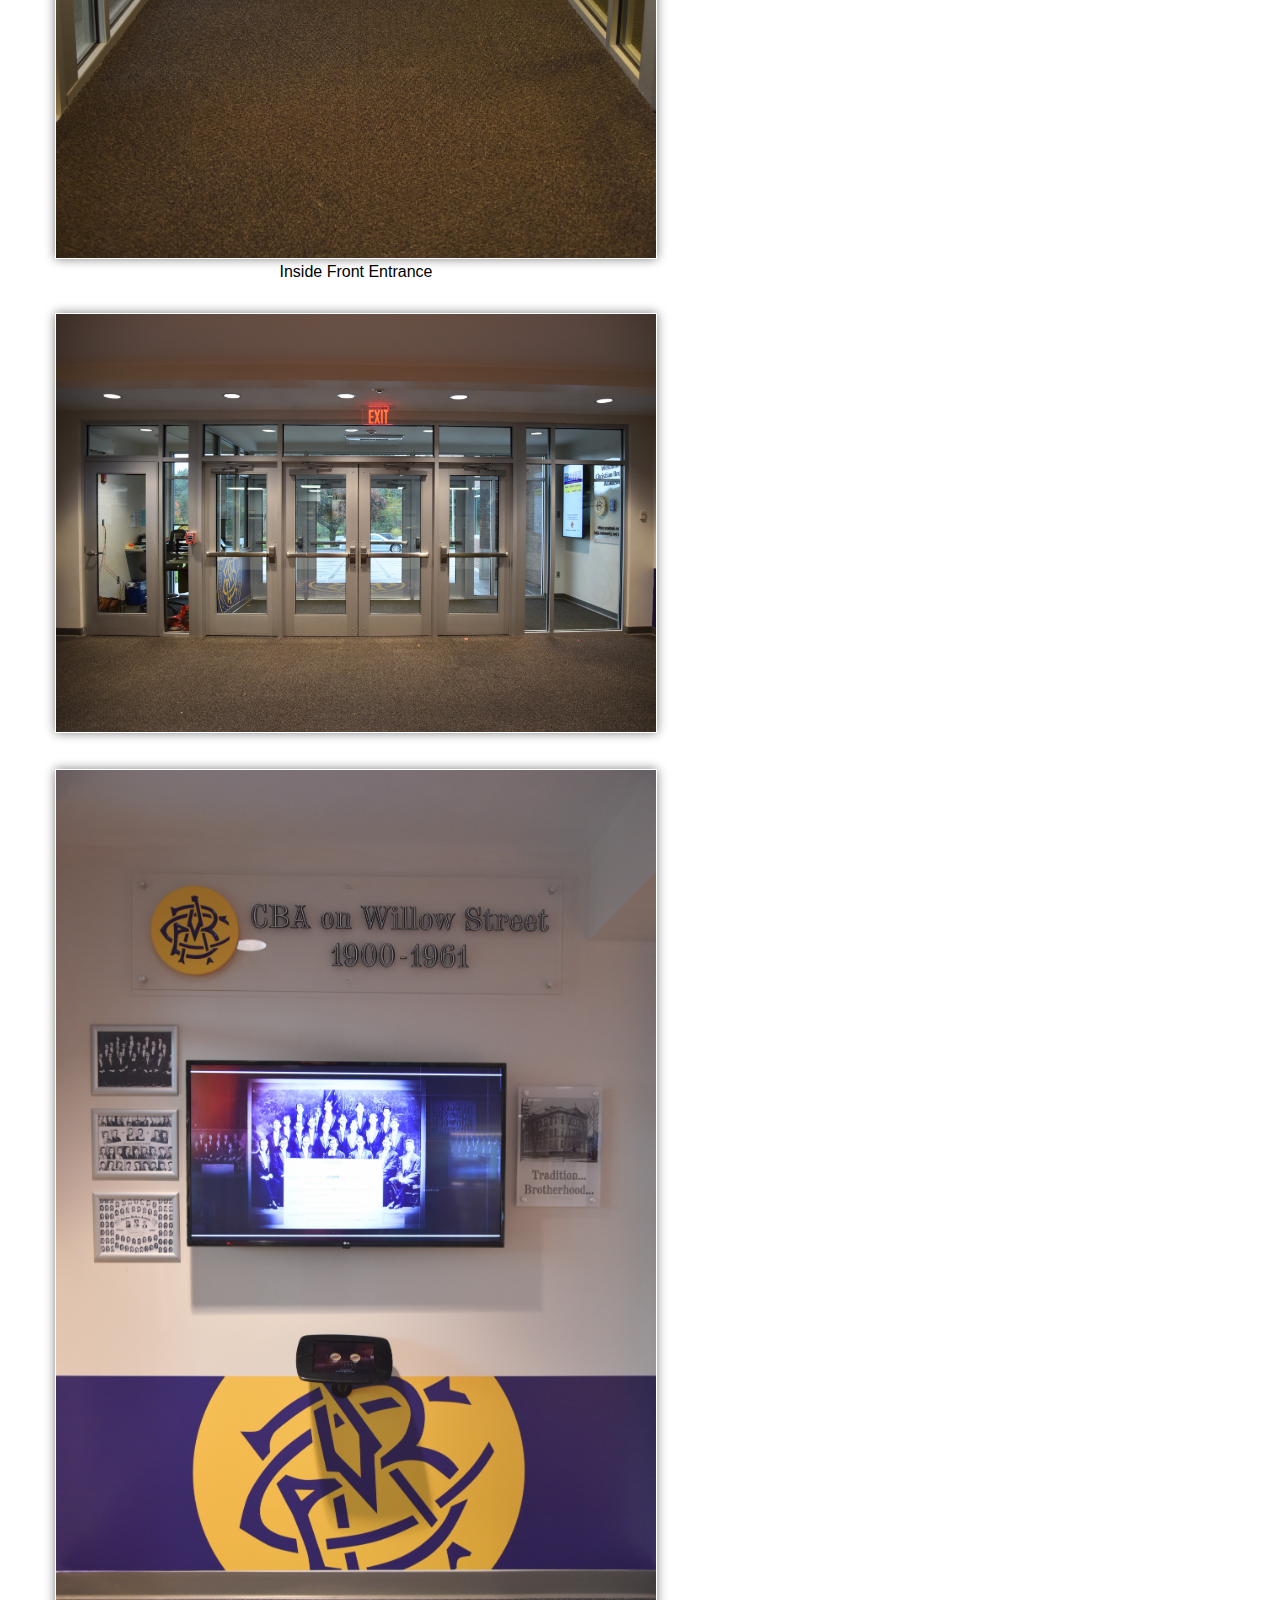
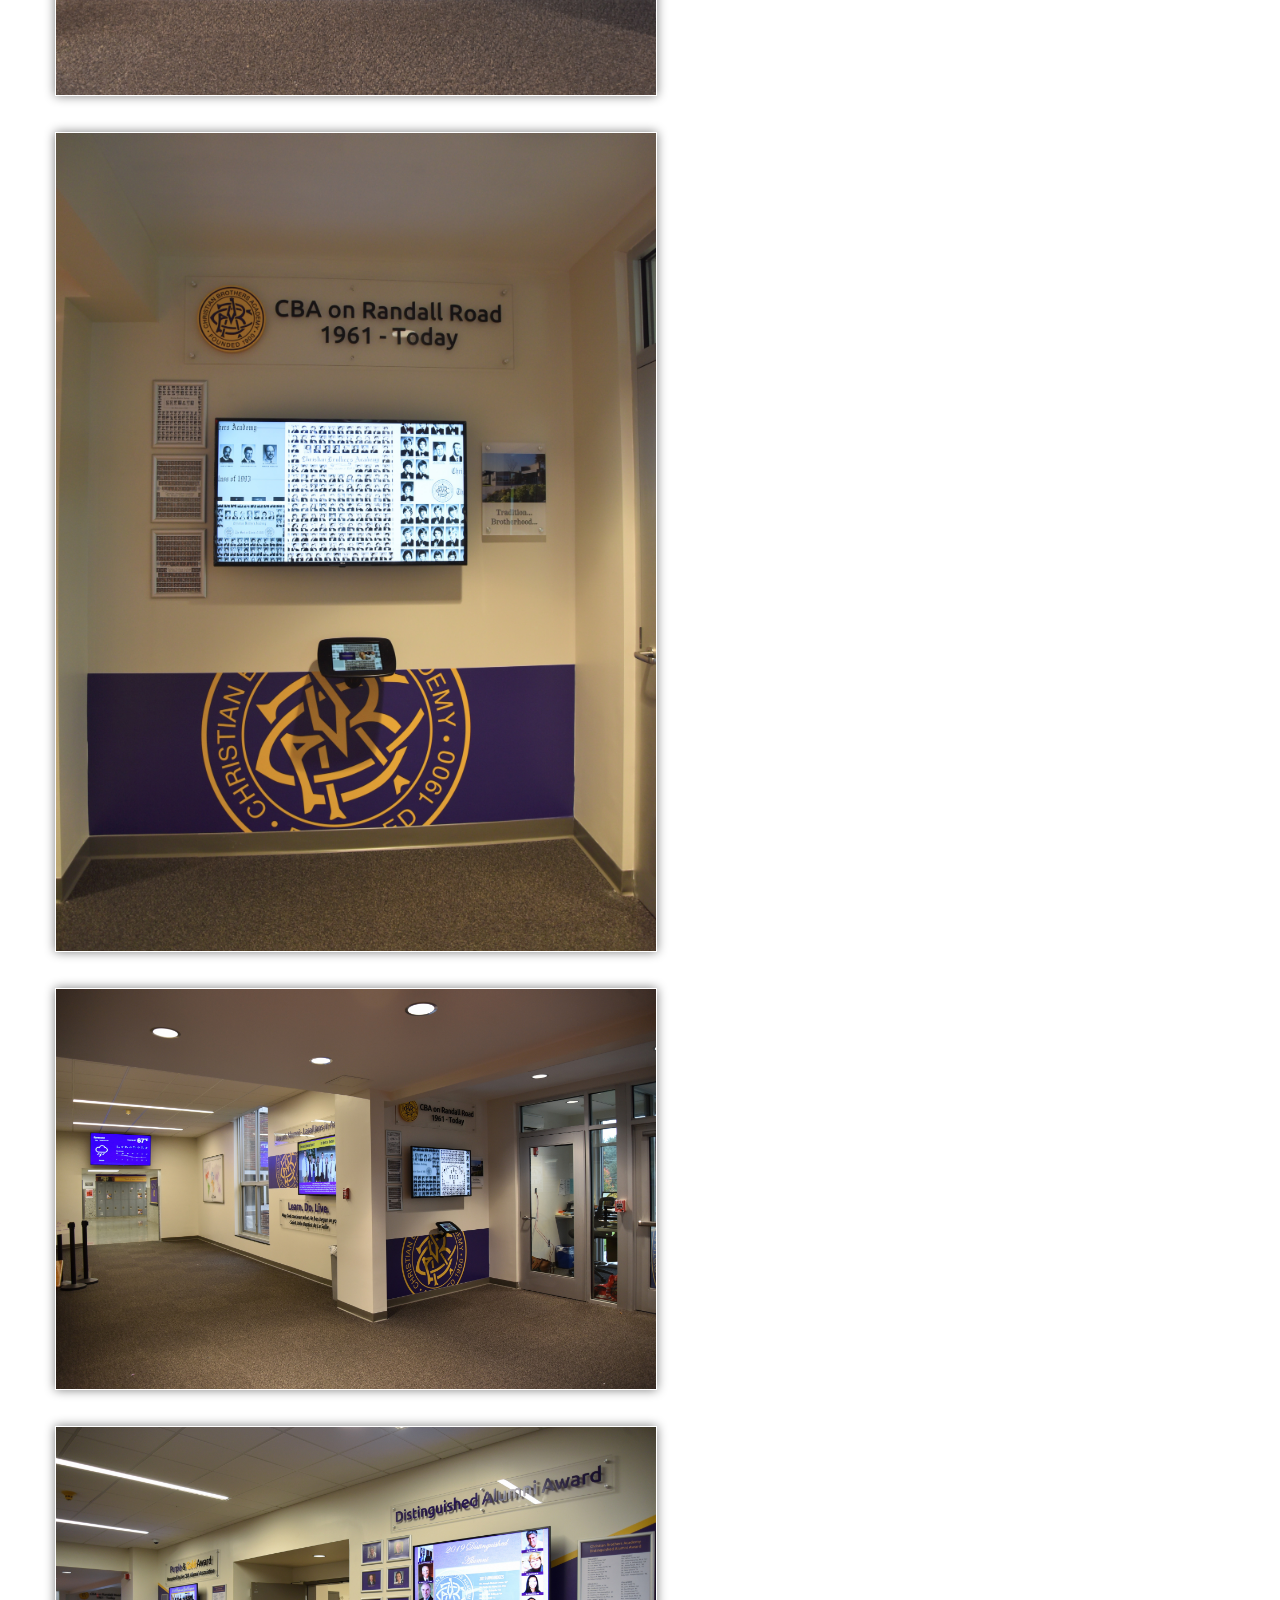
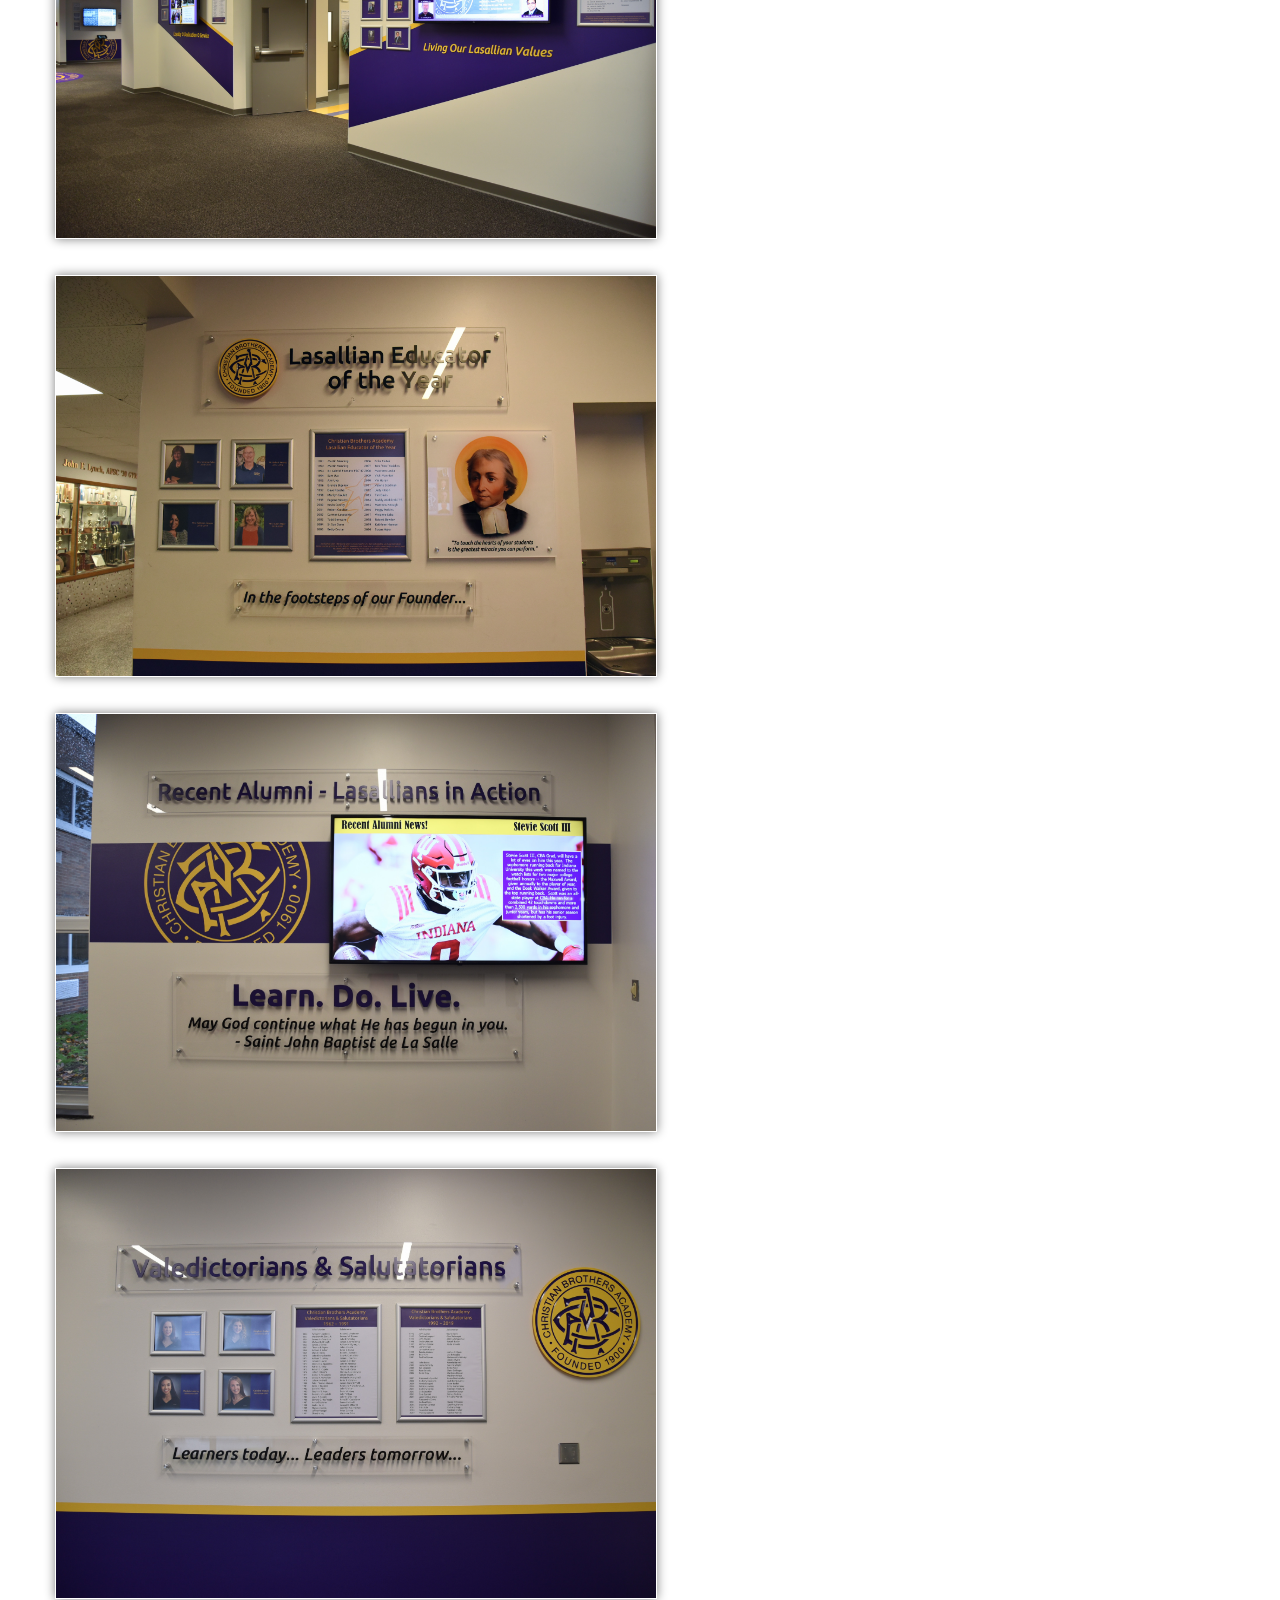
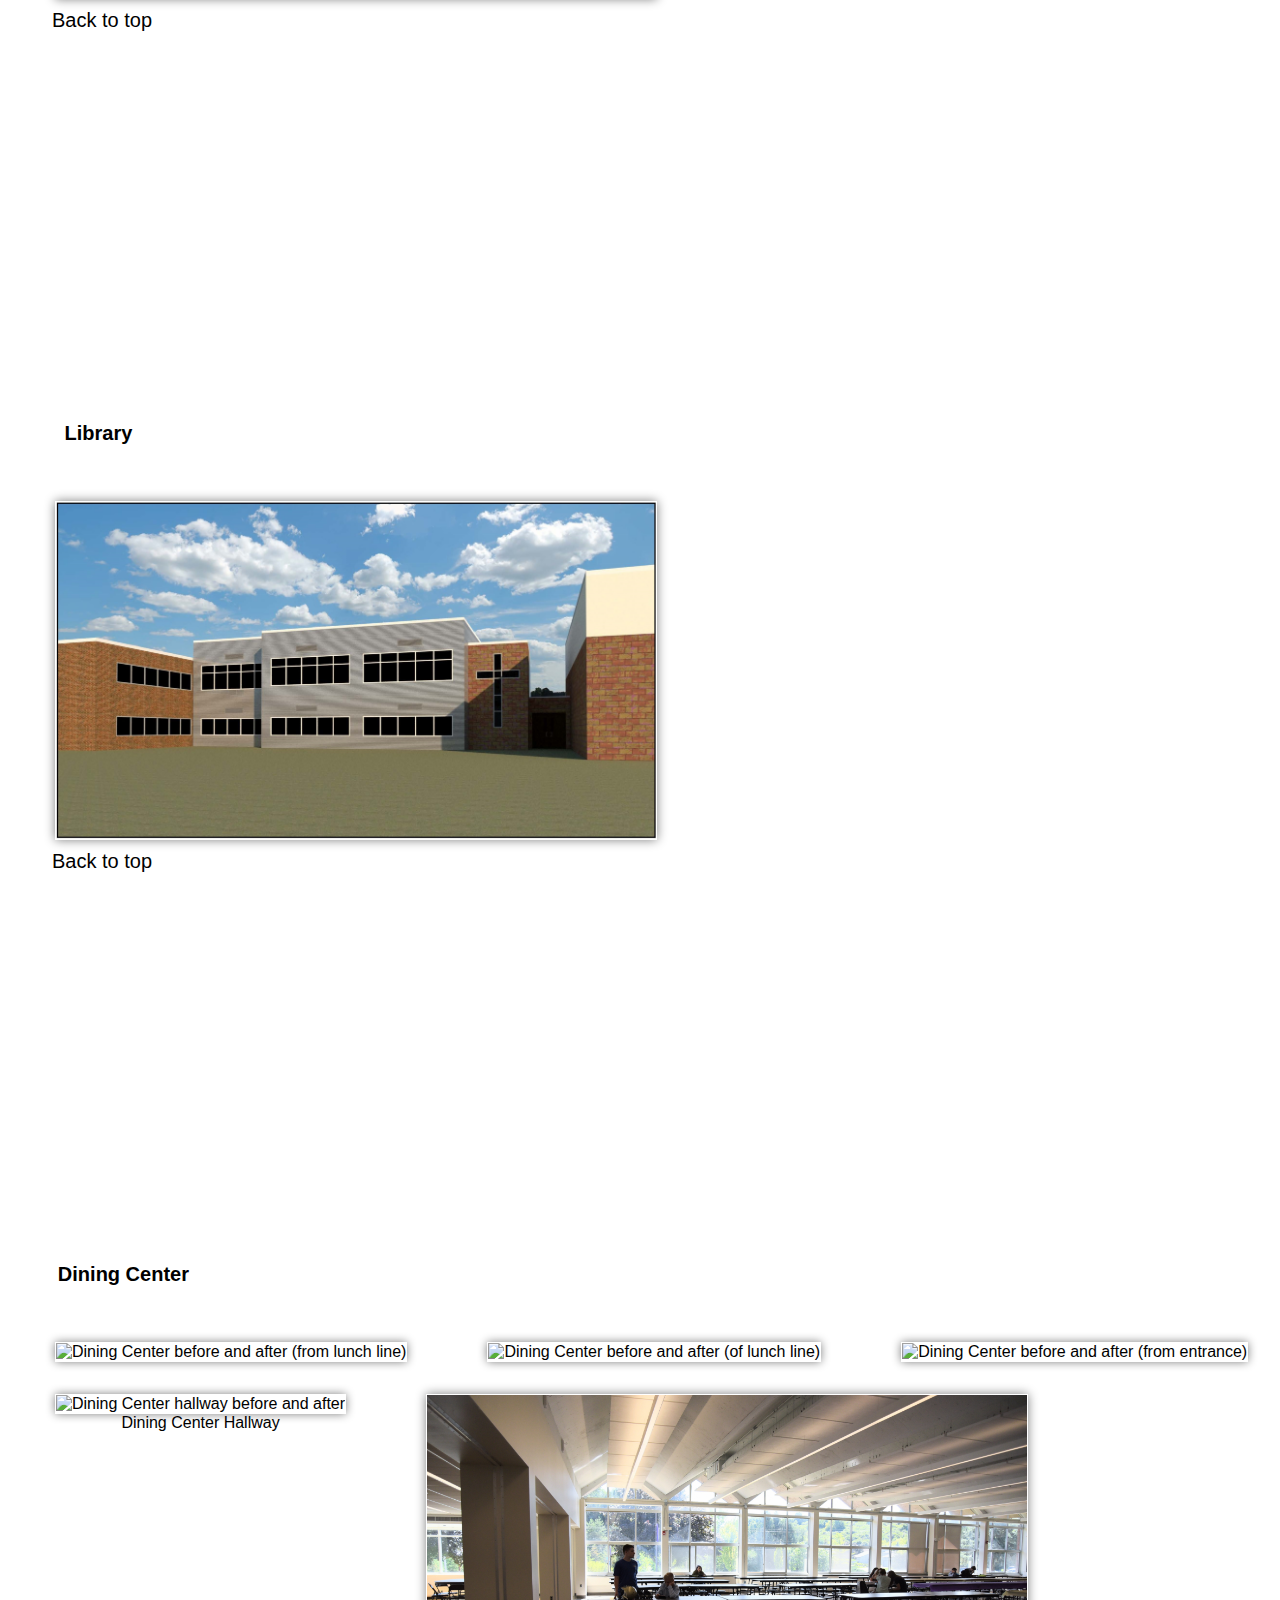
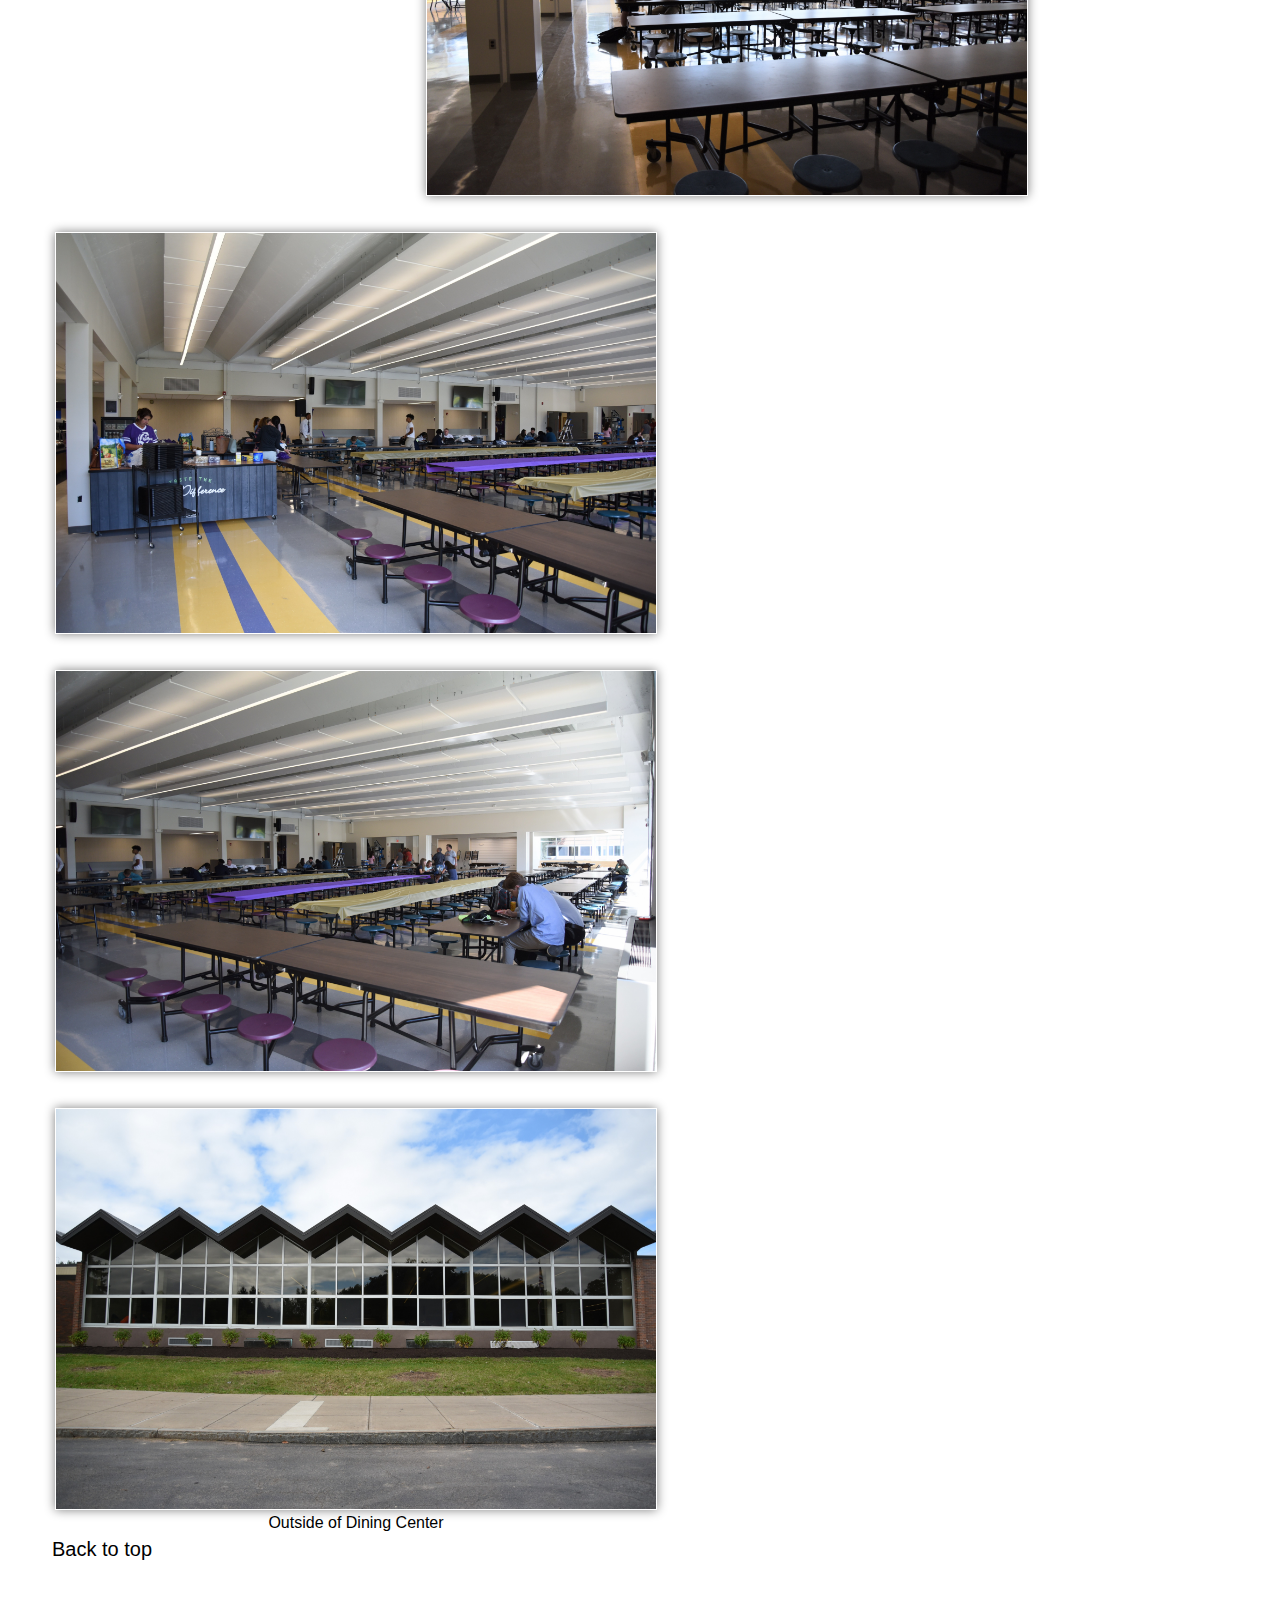
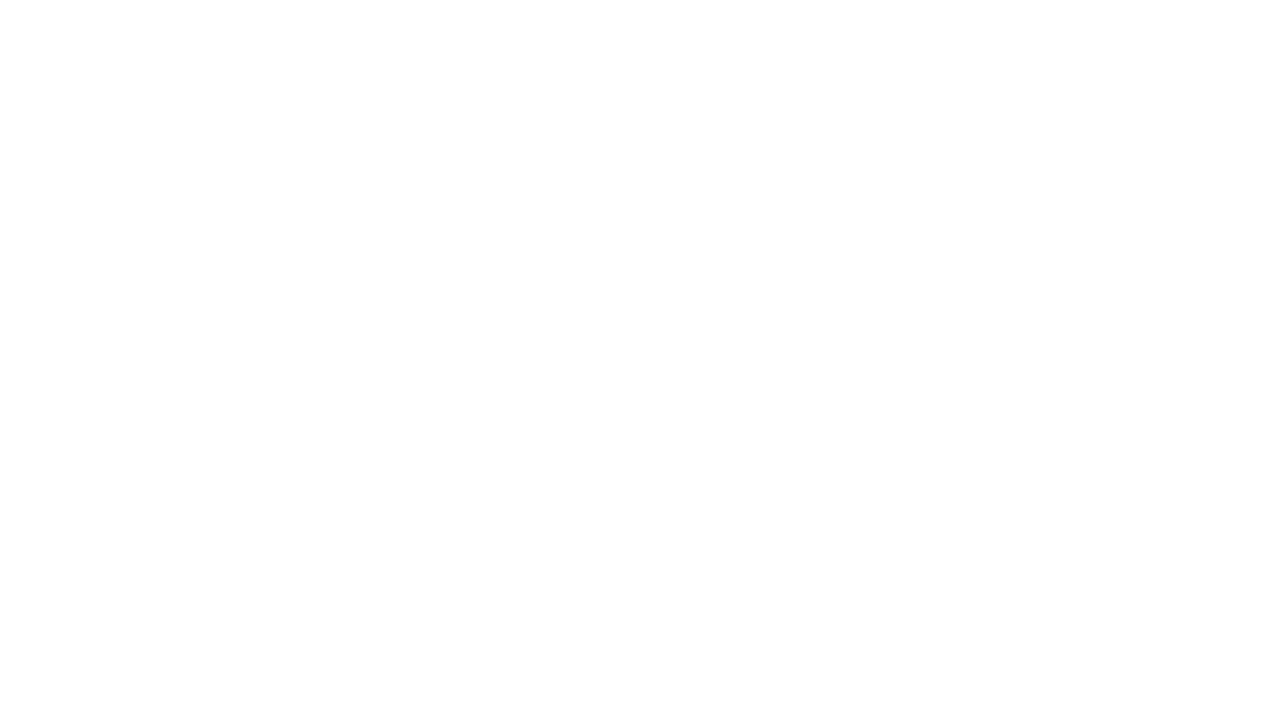
==== commit 37185115: "Add files via upload" ====
--- a/after.html
+++ b/after.html
@@ -51,11 +51,44 @@
 </section>
 
 <section class="afterfe">
+
+<figure>
+    <img src="images/fea1.jpg" alt="Outside of front entrance after construction">
+</figure>
+    
+<figure>
+    <img src="images/ifea4.jpg" alt="Inside of Front Entrance doors after construction">
+    <figcaption>Inside Front Entrance</figcaption>
+</figure>
+<figure>
+    <img src="images/ifea1.jpg" alt="Inside of Front Entrance after construction">
+</figure>
     <figure>
-        <img src="images/afterfe.jpg" alt="Front entrance model after construction">
+        <img src="images/ifea5.jpg" alt="Willow Street display">
+     </figure>
+
+     <figure>
+        <img src="images/ifea6.jpg" alt="Randall Road Display">
+    </figure>
+    <figure>
+        <img src="images/ifea2.jpg" alt="Front entrance after construction (shot from right)">
+    </figure>
+    <figure>
+        <img src="images/ifea3.jpg" alt="Front entrance after construction outside of cafeteria (shot from right)">
+    </figure>
+    <figure>
+        <img src="images/ifea7.jpg" alt="Lasallian educator display">
+    </figure>
+    <figure>
+        <img src="images/ifea8.jpg" alt="Alumni display">
+    </figure>
+    <figure>
+        <img src="images/ifea9.jpg" alt="Valedictorian and Salutatorian display">
     </figure>
 
-</section>
+
+
+    </section>
 
 
 <section class="home13">
--- a/styles.css
+++ b/styles.css
@@ -241,7 +241,123 @@
             top: -20px;
             left: 13px;
         }
-
+.week20 {
+            color:black;
+            text-align: left;
+            font-family: sans-serif;
+            position: relative;
+            top: -400px;
+            left: -45px;
+            font-size: 20px; 
+        }
+
+.home20 a {
+            position: relative;
+            top: -600px;
+            left: 52px;
+            text-align: left;
+            color: black;
+            font-size: 20px;
+        }
+
+
+.dfront8 {
+            color:black;
+            position: relative;
+            right: -15px;
+            top: -500px;
+            text-align: center;
+            display: flex;
+            flex-direction: row;
+            flex-wrap: wrap;
+        }
+        
+.dfront8 figure img {
+            width: 600px;
+            box-shadow: grey 0 0 10px;
+            border: 1px solid white;
+        }
+        
+
+
+
+
+
+.db20 {
+            color:black;
+            position: relative;
+            right: -5px;
+            top: -500px;
+            text-align: center;
+            display: flex;
+            flex-direction: row;
+            flex-wrap: wrap;
+        }
+        
+.db20 figure img {
+            width: 600px;
+            box-shadow: grey 0 0 10px;
+            border: 1px solid white;
+        }
+
+.week17 {
+            color:black;
+            text-align: left;
+            font-family: sans-serif;
+            position: relative;
+            top: -400px;
+            left: -45px;
+            font-size: 20px; 
+        }
+
+.home17 a {
+            position: relative;
+            top: -600px;
+            left: 52px;
+            text-align: left;
+            color: black;
+            font-size: 20px;
+        }
+
+
+.dfront8 {
+            color:black;
+            position: relative;
+            right: -15px;
+            top: -500px;
+            text-align: center;
+            display: flex;
+            flex-direction: row;
+            flex-wrap: wrap;
+        }
+        
+.dfront8 figure img {
+            width: 600px;
+            box-shadow: grey 0 0 10px;
+            border: 1px solid white;
+        }
+        
+
+
+
+
+
+.db17 {
+            color:black;
+            position: relative;
+            right: -5px;
+            top: -500px;
+            text-align: center;
+            display: flex;
+            flex-direction: row;
+            flex-wrap: wrap;
+        }
+        
+.db17 figure img {
+            width: 600px;
+            box-shadow: grey 0 0 10px;
+            border: 1px solid white;
+        }
 
 .week16 {
             color:black;
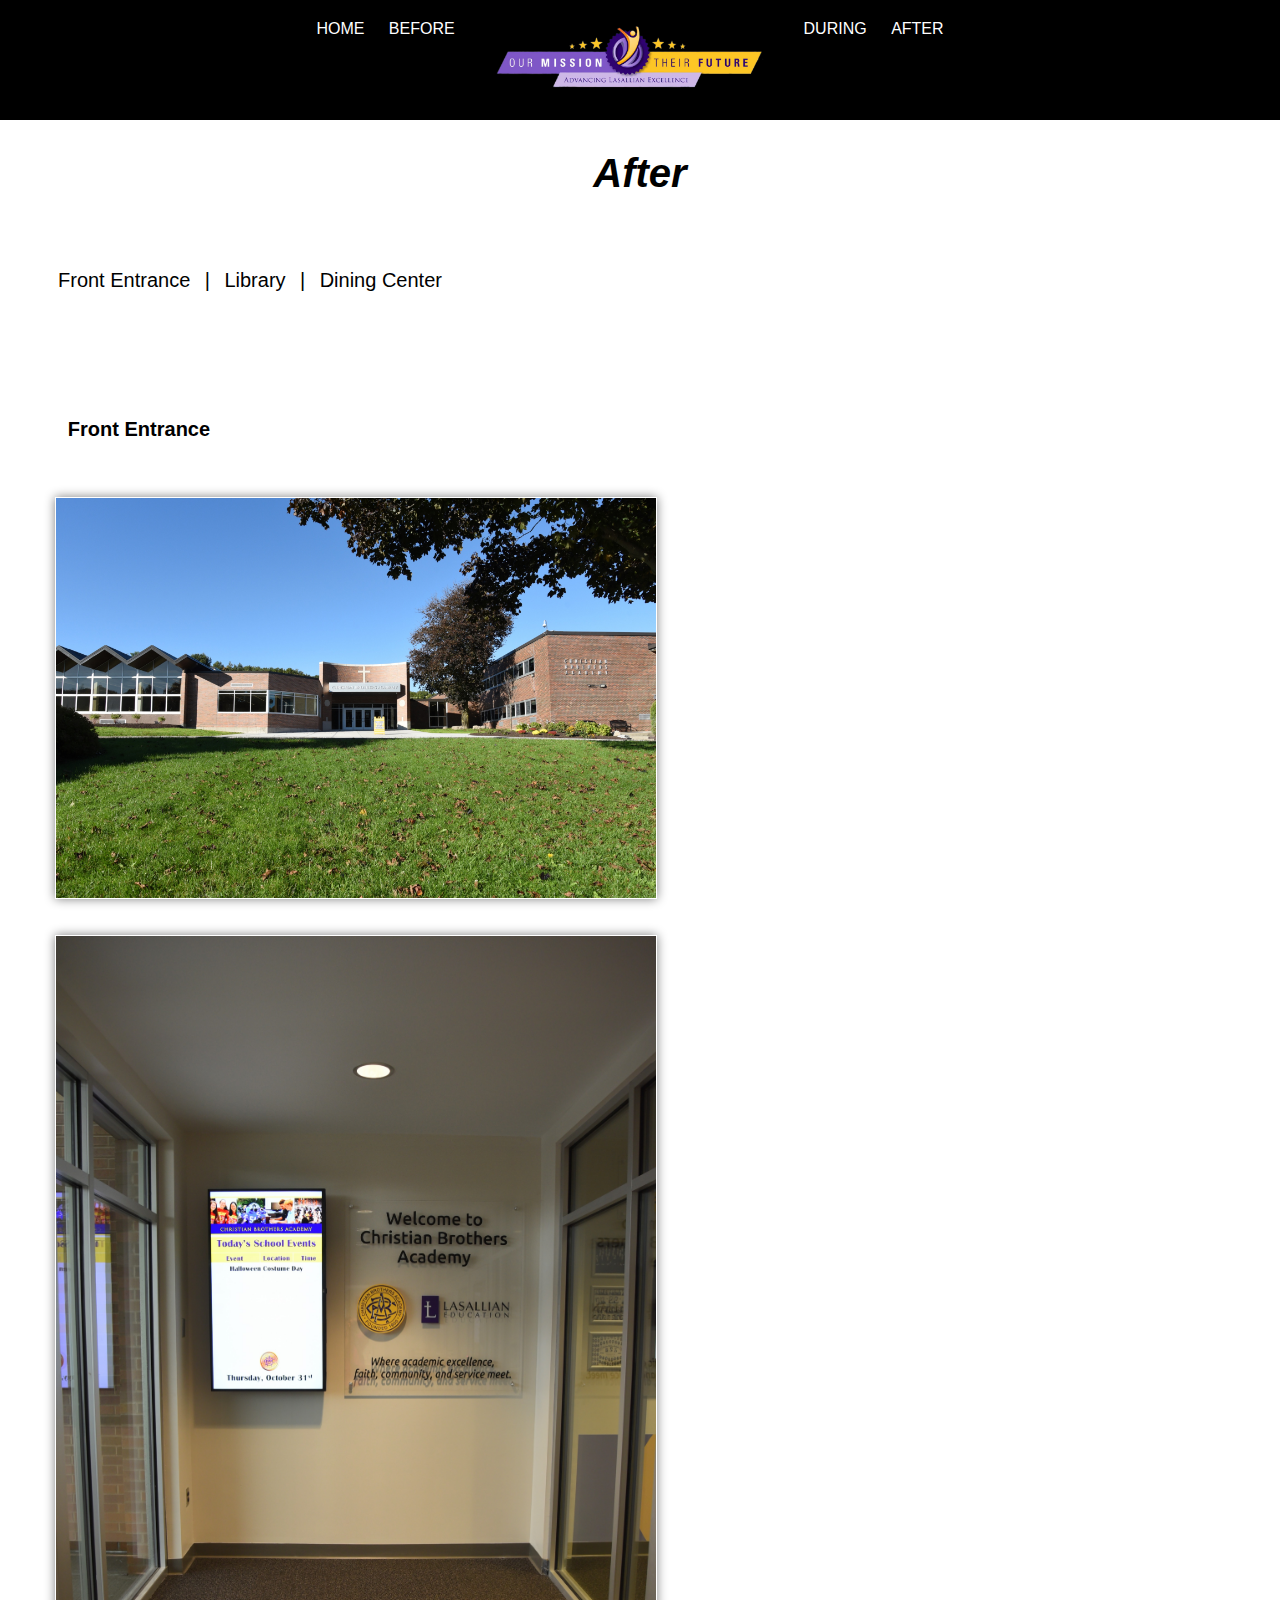
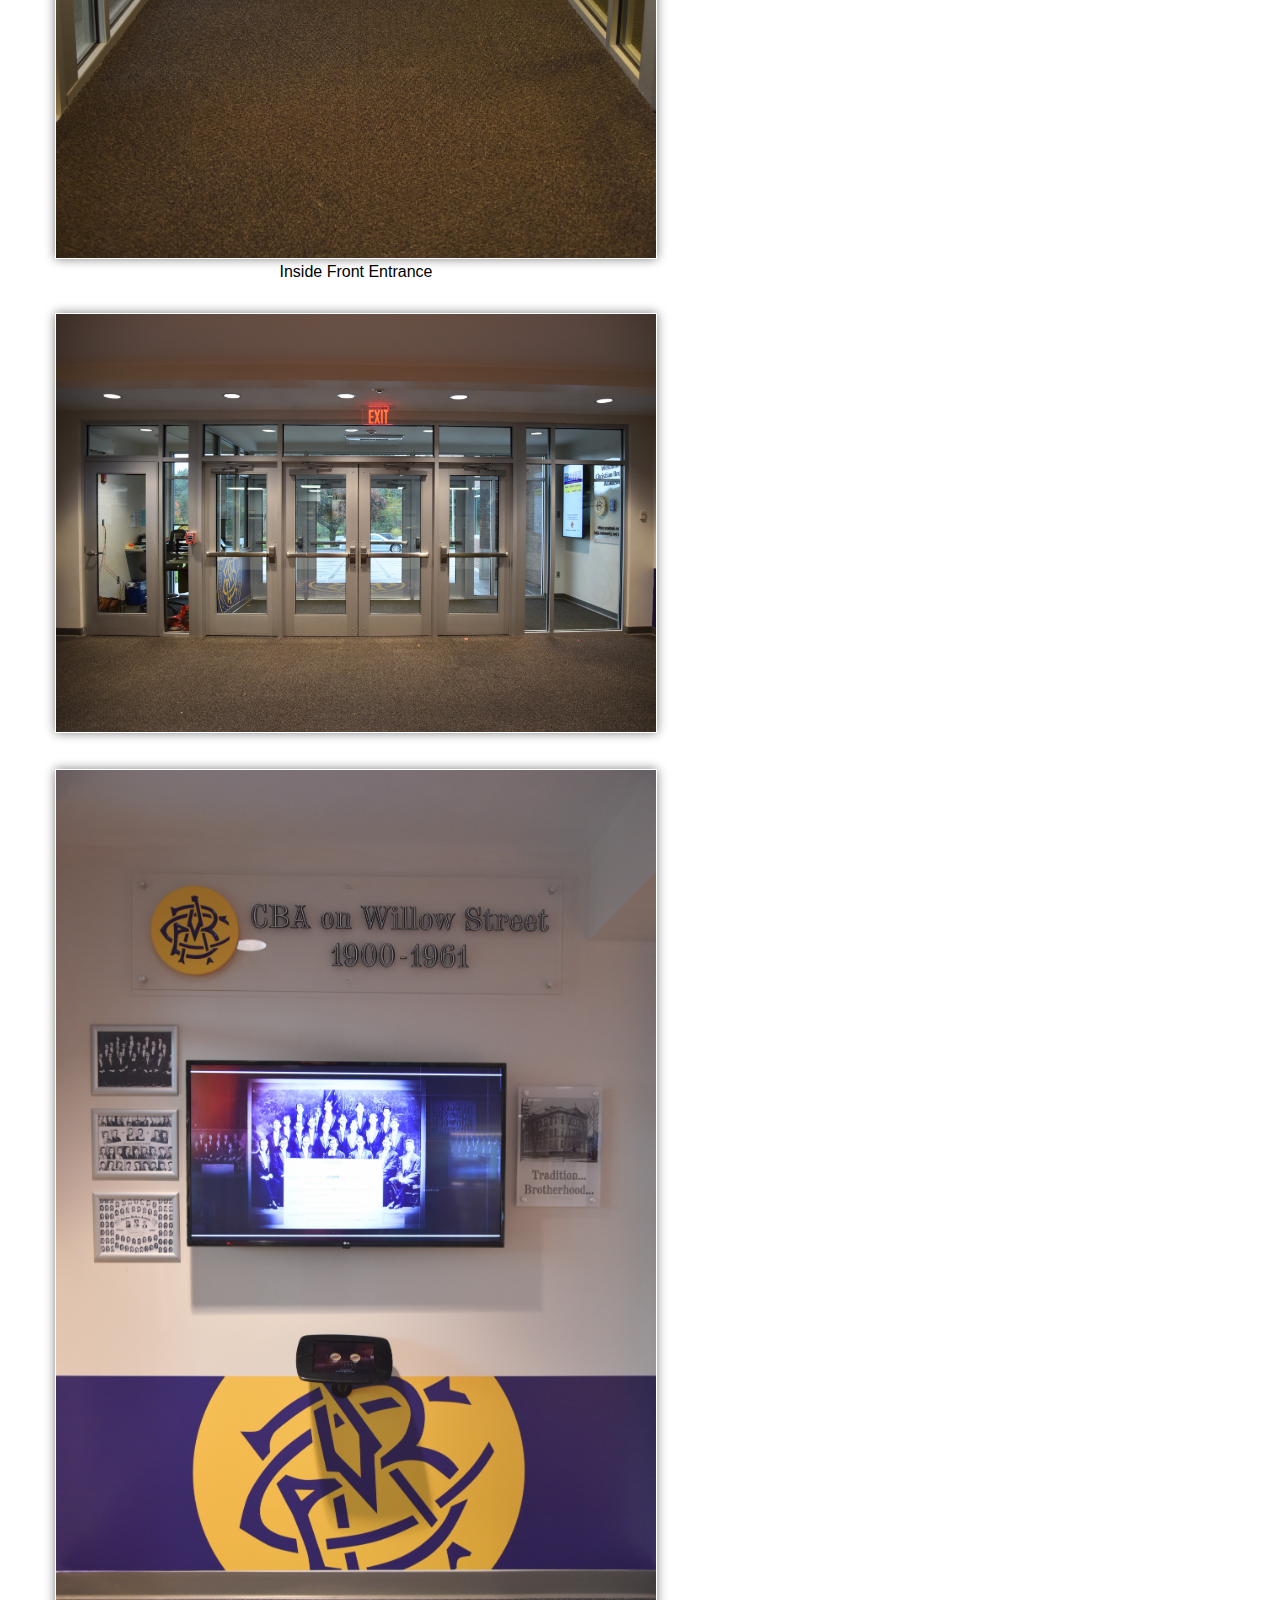
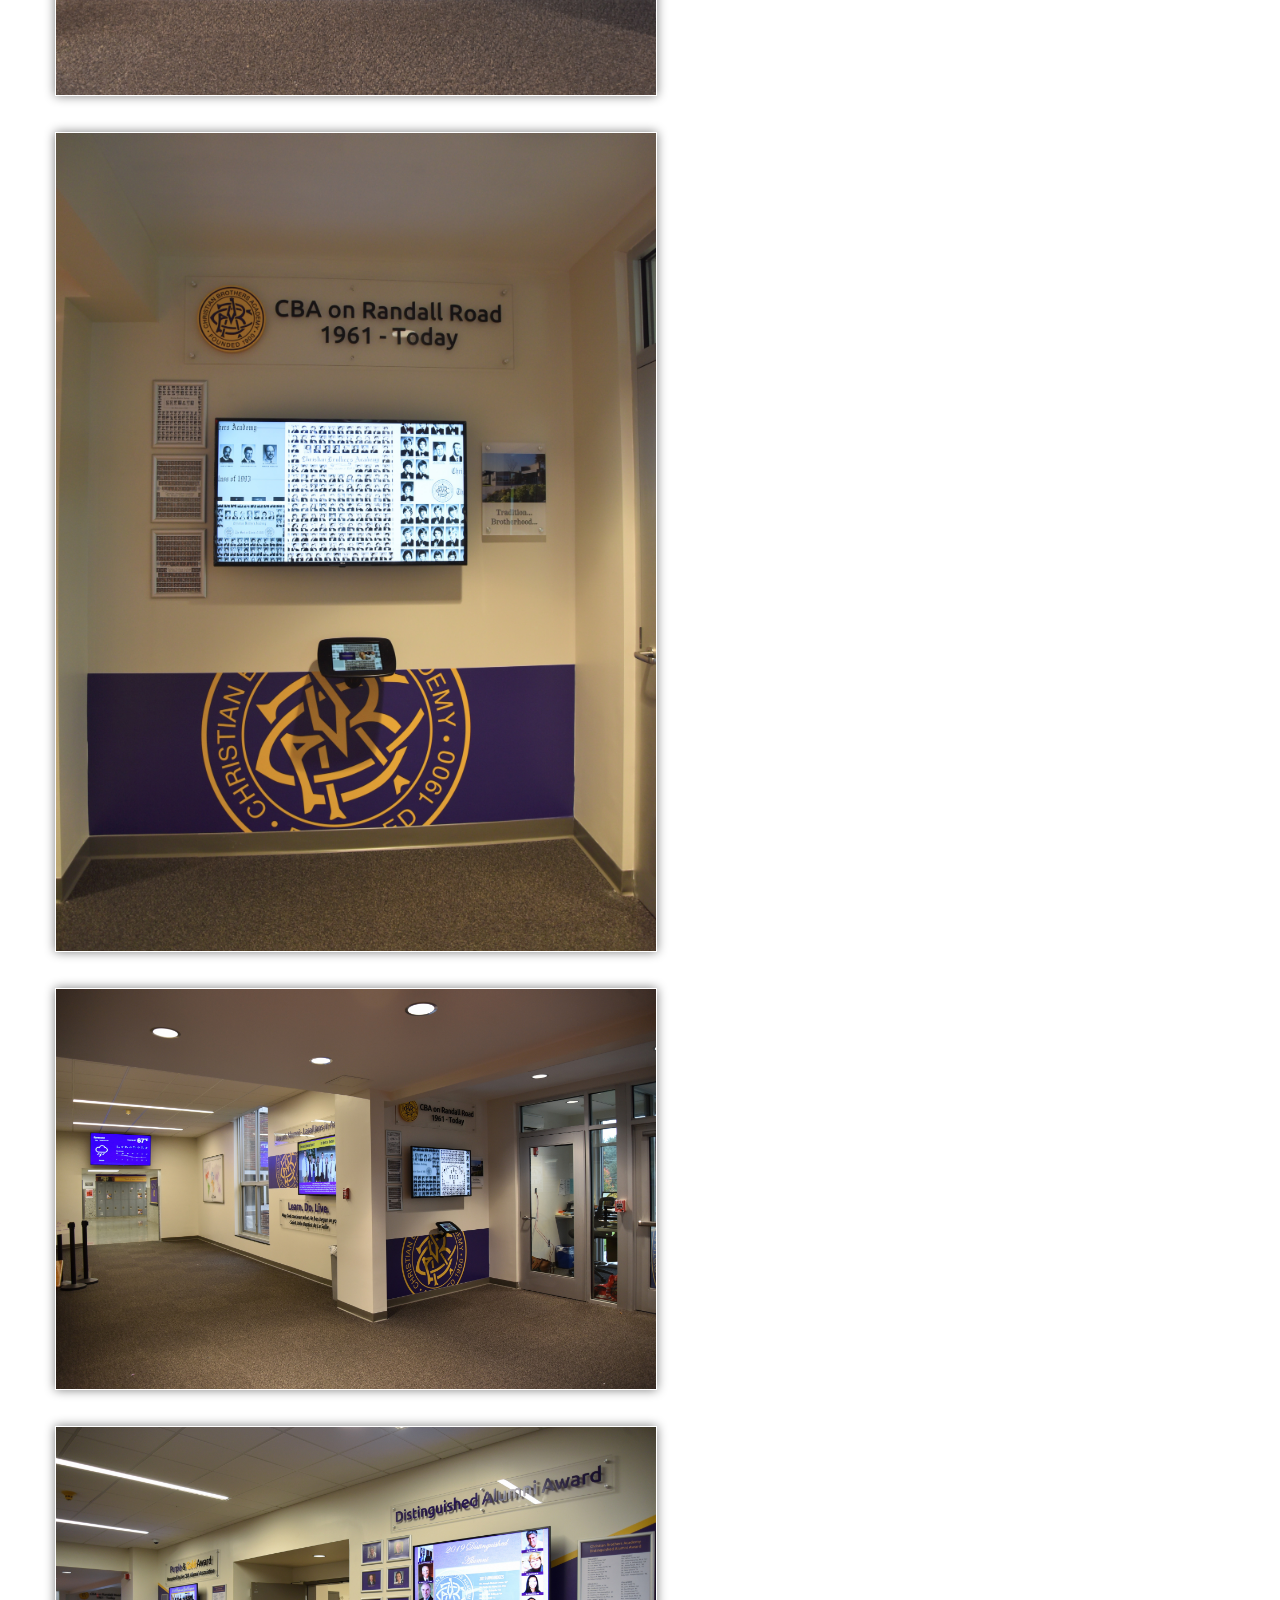
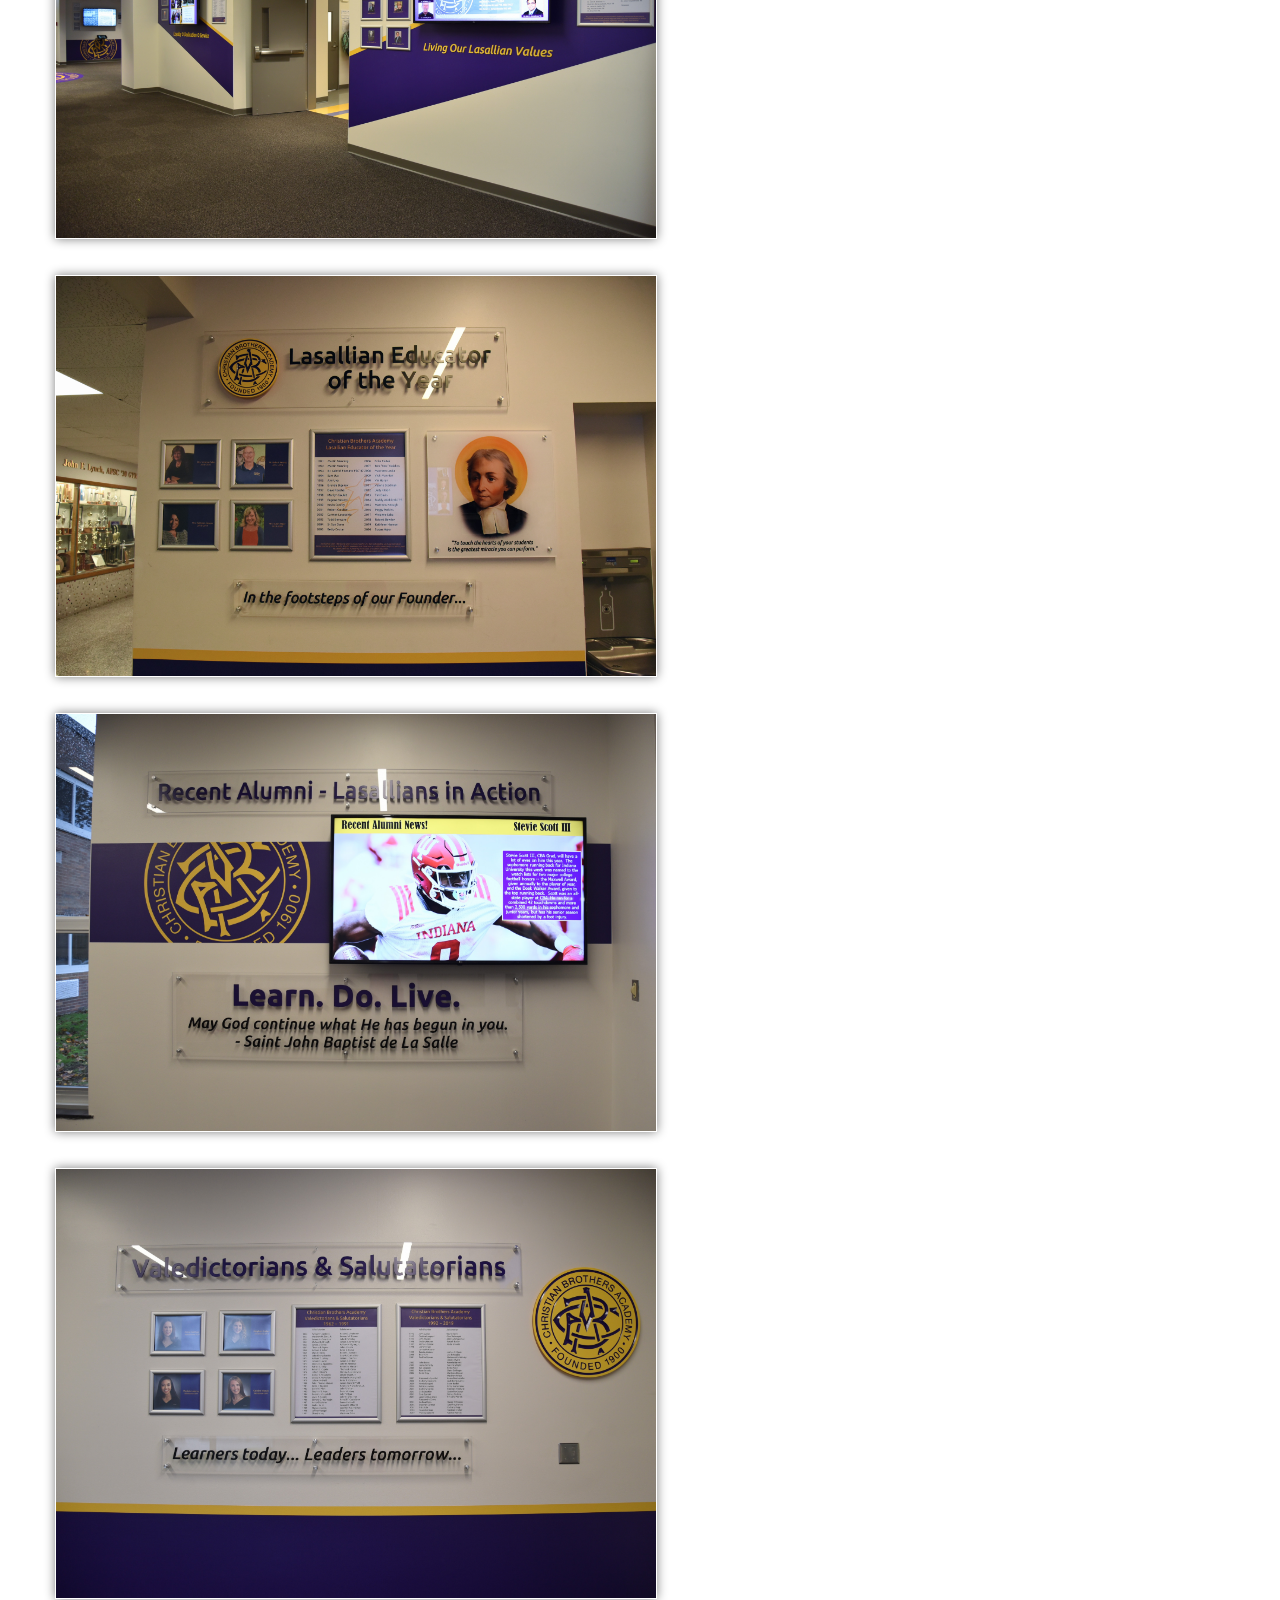
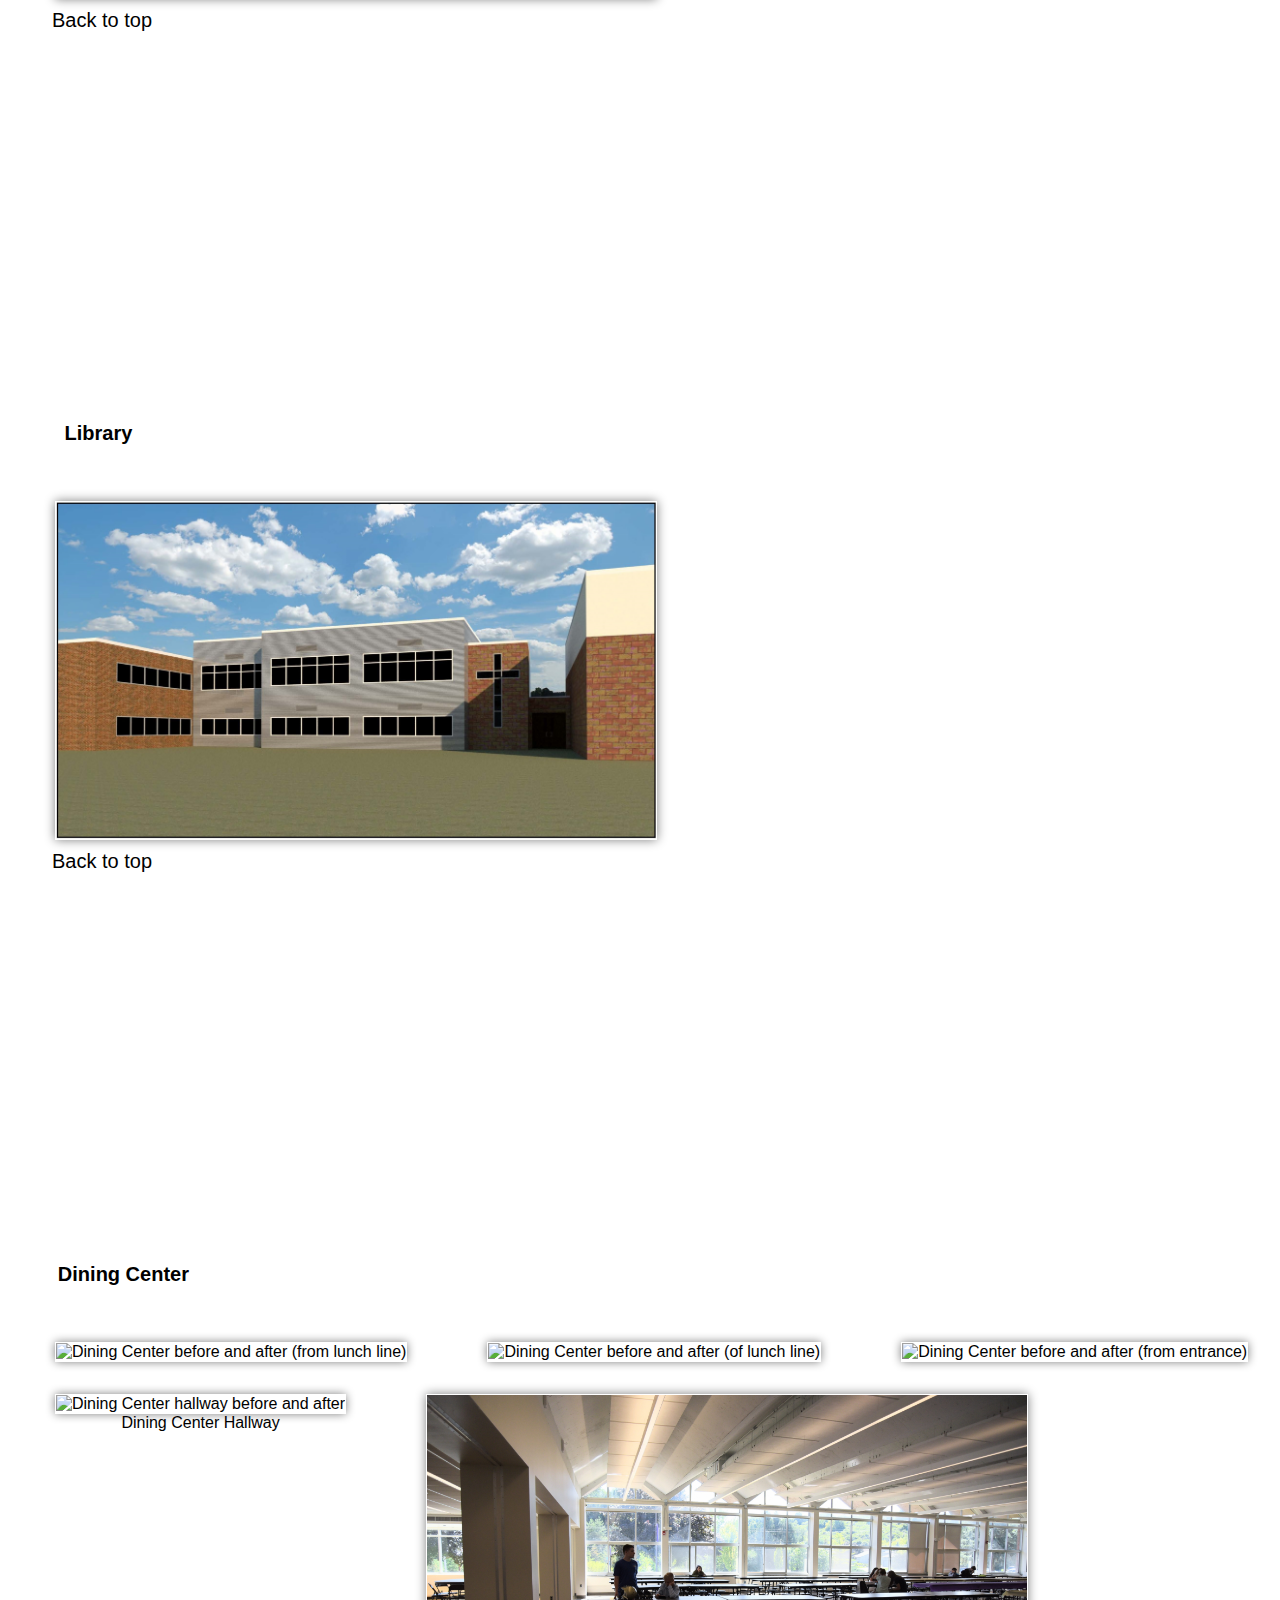
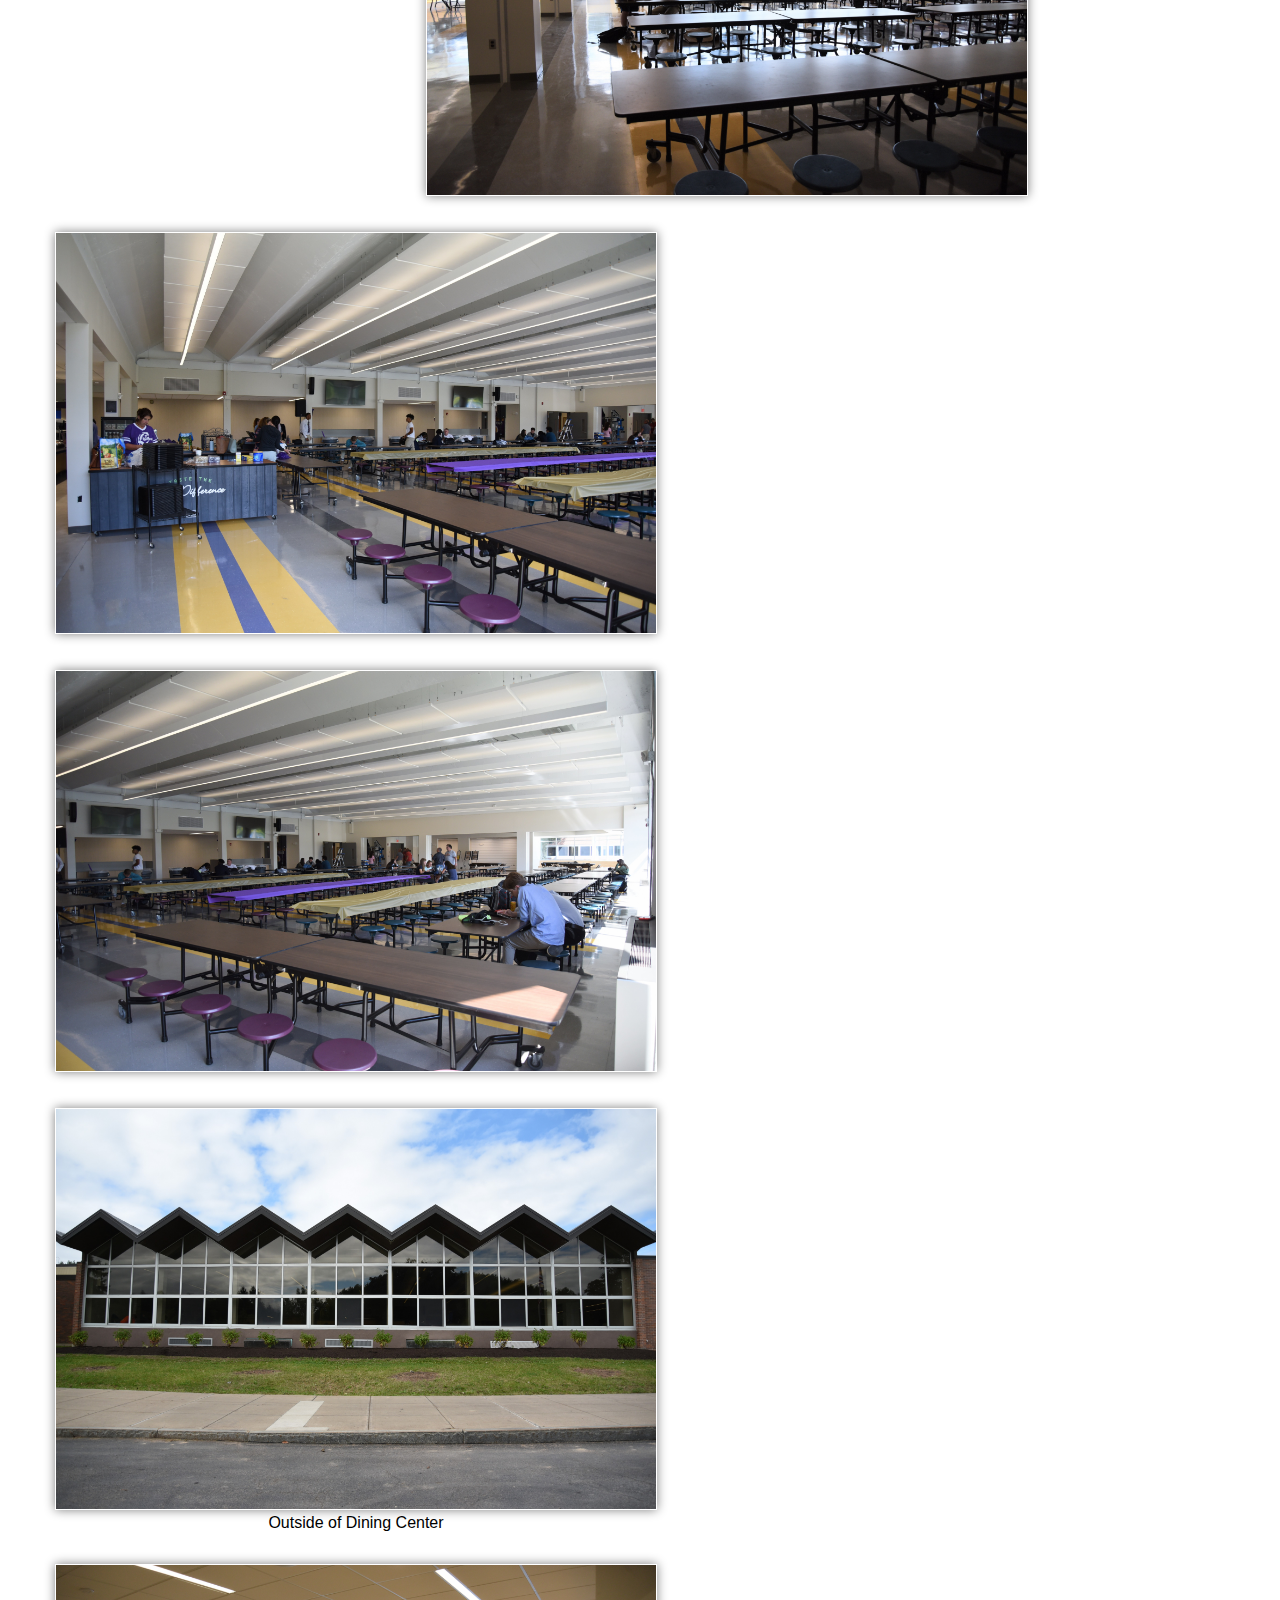
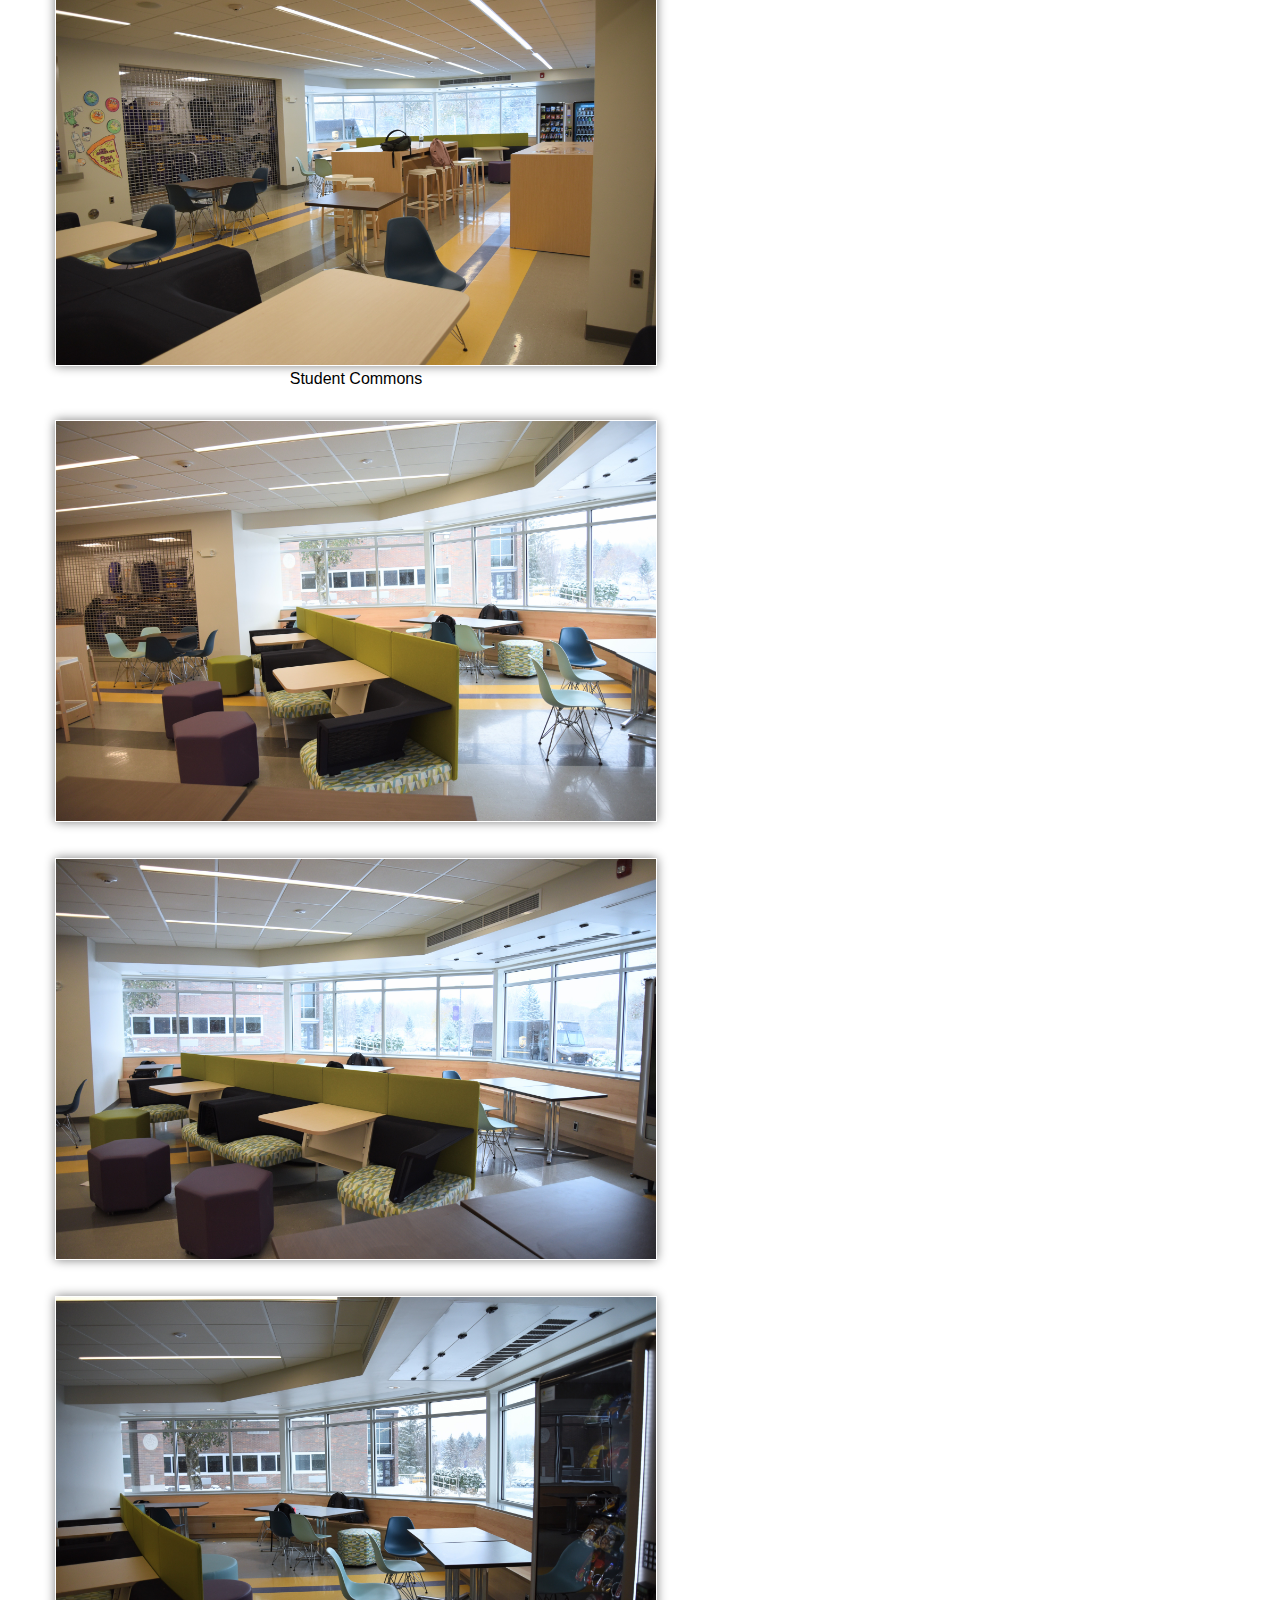
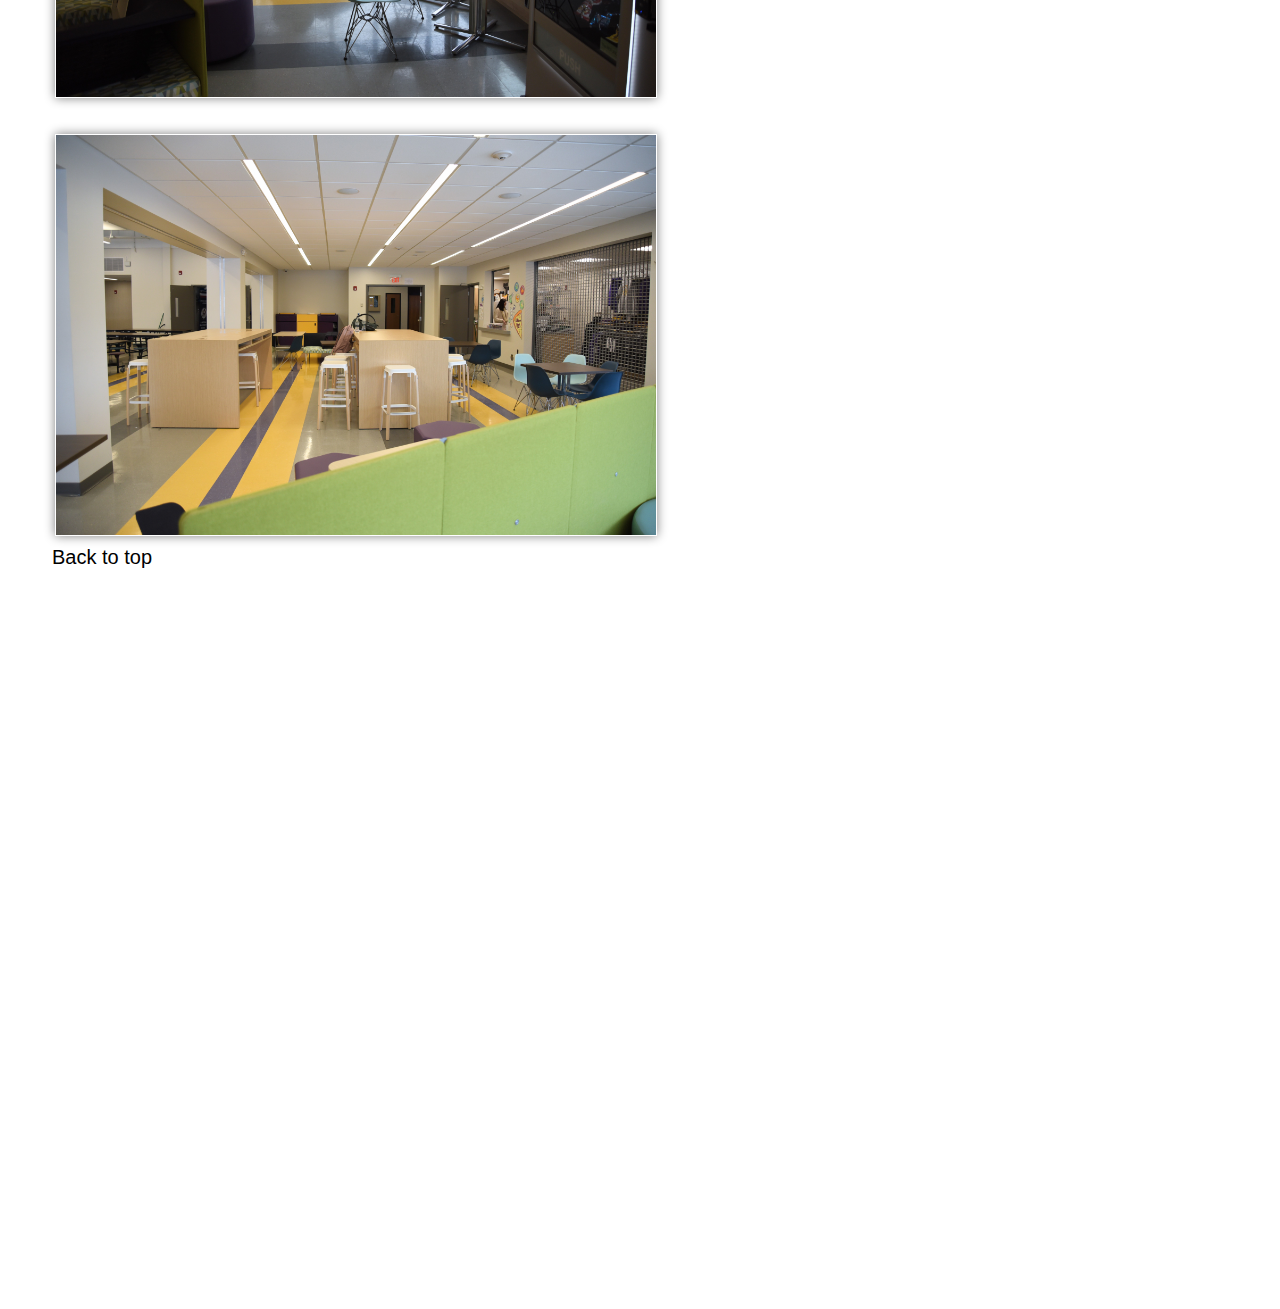
==== commit c7985c4b: "Add files via upload" ====
--- a/after.html
+++ b/after.html
@@ -154,7 +154,24 @@
             <img src="images/dcao.jpg" alt="Outside of dining center after construction">
             <figcaption>Outside of Dining Center</figcaption>
         </figure>
+        <figure>
+            <img src="images/sca1.jpg" alt="Outside of dining center after construction">
+            <figcaption>Student Commons</figcaption>
+        </figure>
+        <figure>
+            <img src="images/sca2.jpg" alt="Dining Center after construction (from entrance)">
+         </figure>
 
+         <figure>
+            <img src="images/sca3.jpg" alt="Dining Center after construction (of lunch line)">
+        </figure>
+            
+        <figure>
+            <img src="images/sca4.jpg" alt="Dining Center after construction (from lunch line)">
+        </figure>
+        <figure>
+            <img src="images/sca5.jpg" alt="Dining Center after construction (from lunch line)">
+        </figure>
         </section>
 
 
--- a/styles.css
+++ b/styles.css
@@ -241,6 +241,65 @@
             top: -20px;
             left: 13px;
         }
+.week31 {
+            color:black;
+            text-align: left;
+            font-family: sans-serif;
+            position: relative;
+            top: -400px;
+            left: -45px;
+            font-size: 20px; 
+        }
+
+.home31 a {
+            position: relative;
+            top: 500px;
+            left: -1320px;
+            text-align: left;
+            color: black;
+            font-size: 20px;
+        }
+
+
+.dfront8 {
+            color:black;
+            position: relative;
+            right: -15px;
+            top: -500px;
+            text-align: center;
+            display: flex;
+            flex-direction: row;
+            flex-wrap: wrap;
+        }
+        
+.dfront8 figure img {
+            width: 600px;
+            box-shadow: grey 0 0 10px;
+            border: 1px solid white;
+        }
+        
+
+
+
+
+
+.db31  {
+            color:black;
+            position: relative;
+            right: -5px;
+            top: -500px;
+            text-align: center;
+            display: flex;
+            flex-direction: row;
+            flex-wrap: wrap;
+        }
+        
+.db31 figure img {
+            width: 600px;
+            box-shadow: grey 0 0 10px;
+            border: 1px solid white;
+        }
+
 .week20 {
             color:black;
             text-align: left;
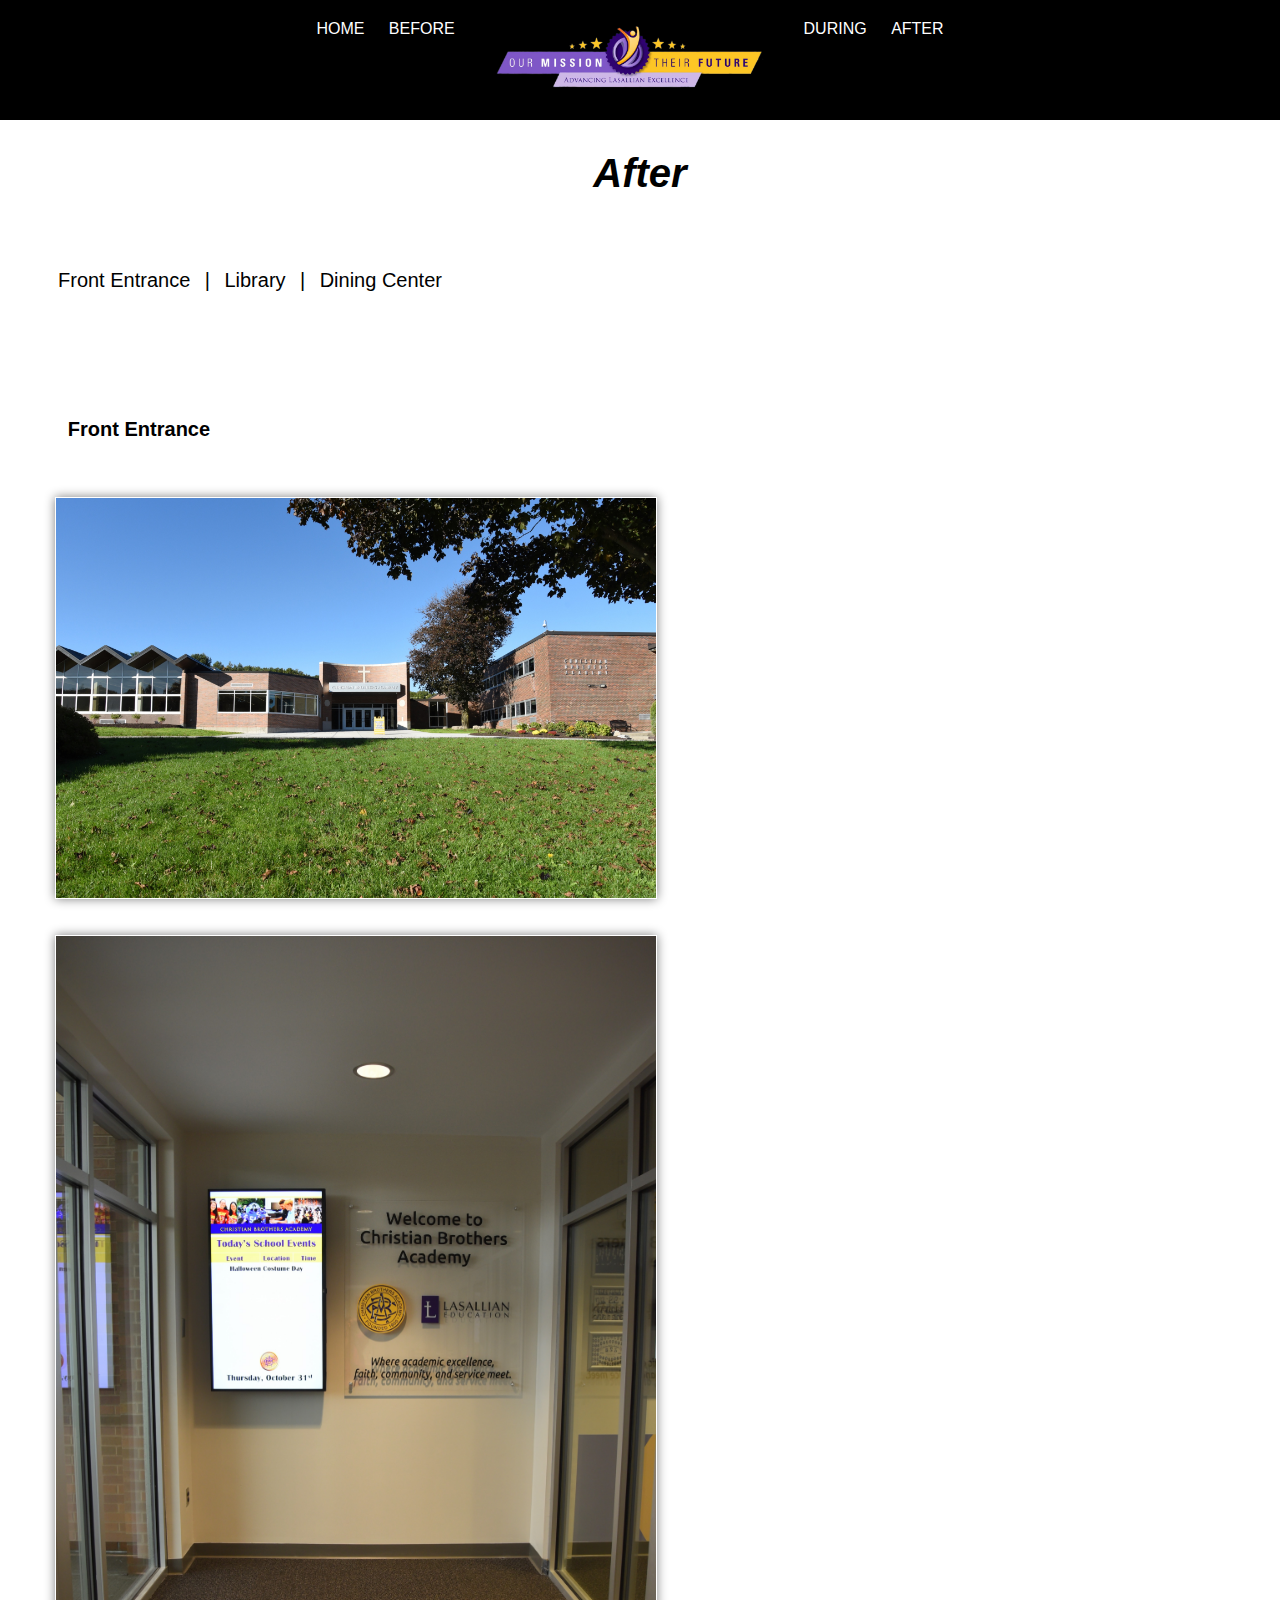
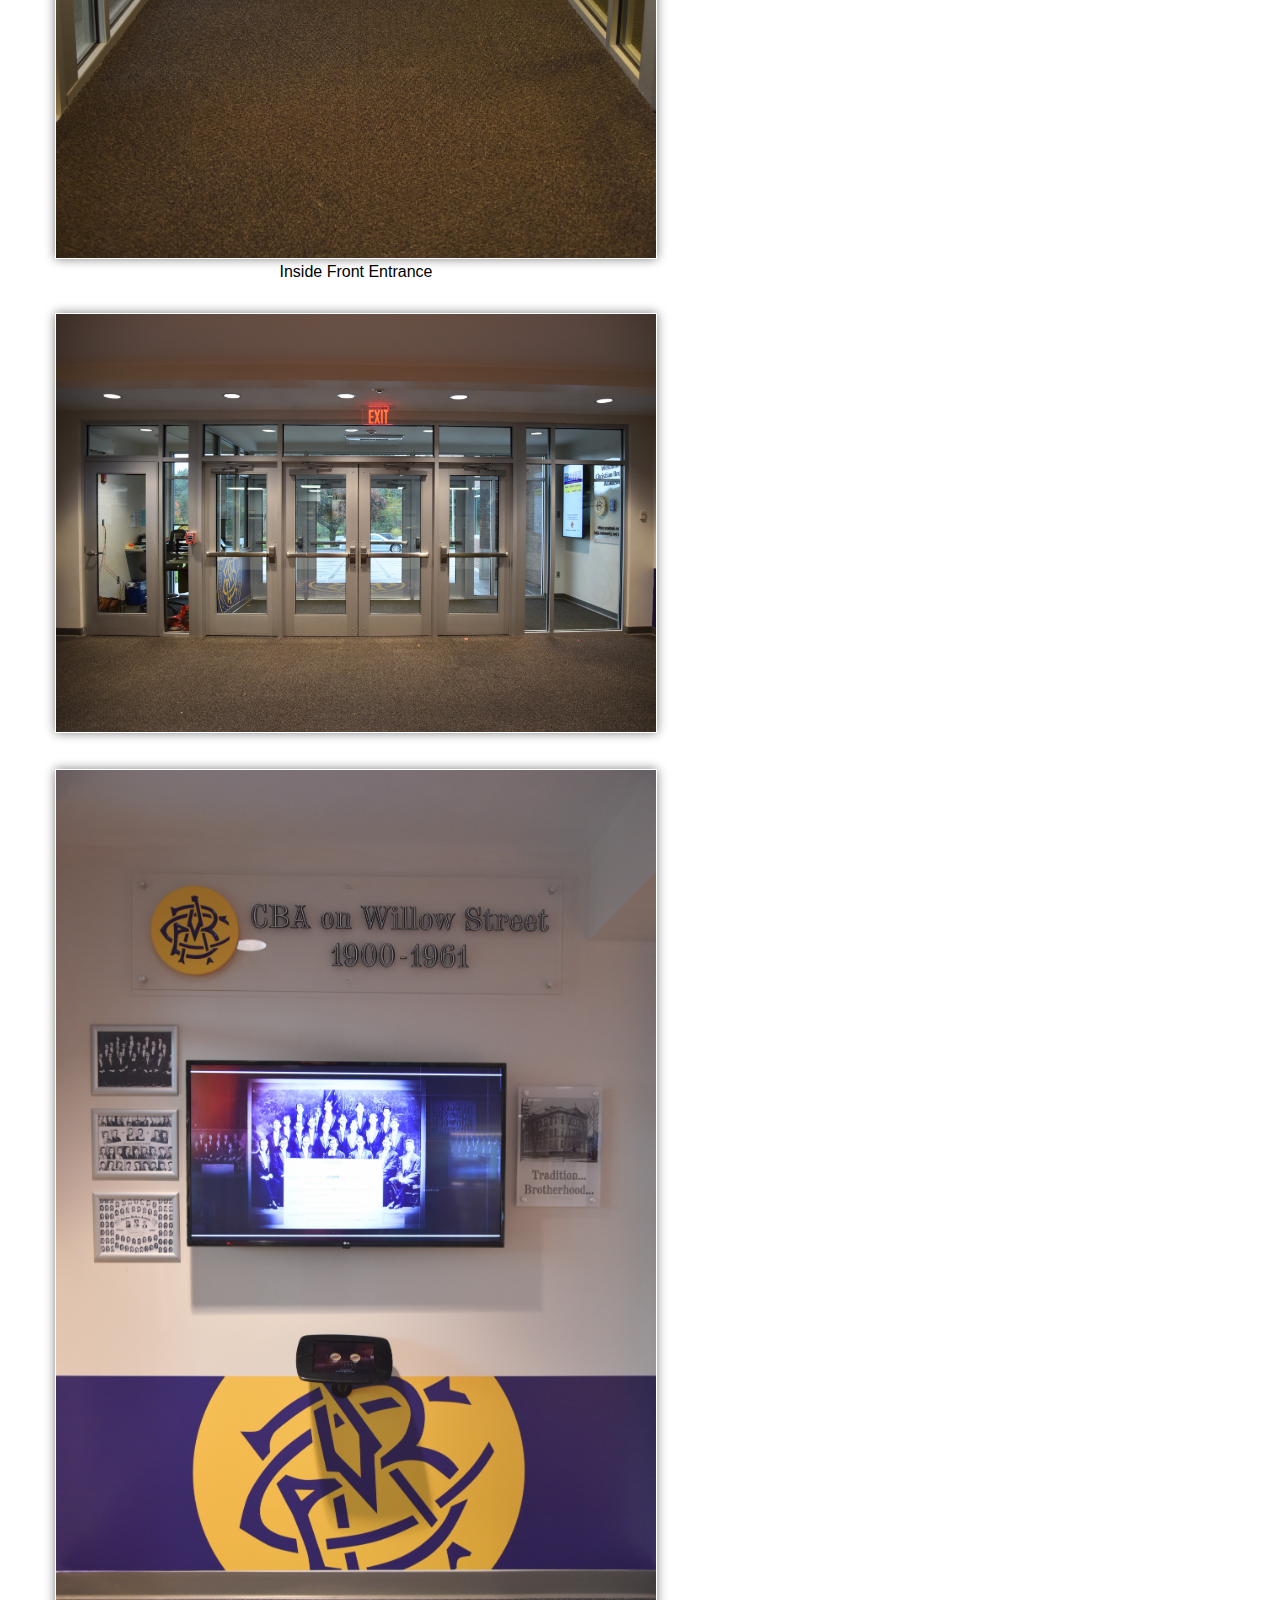
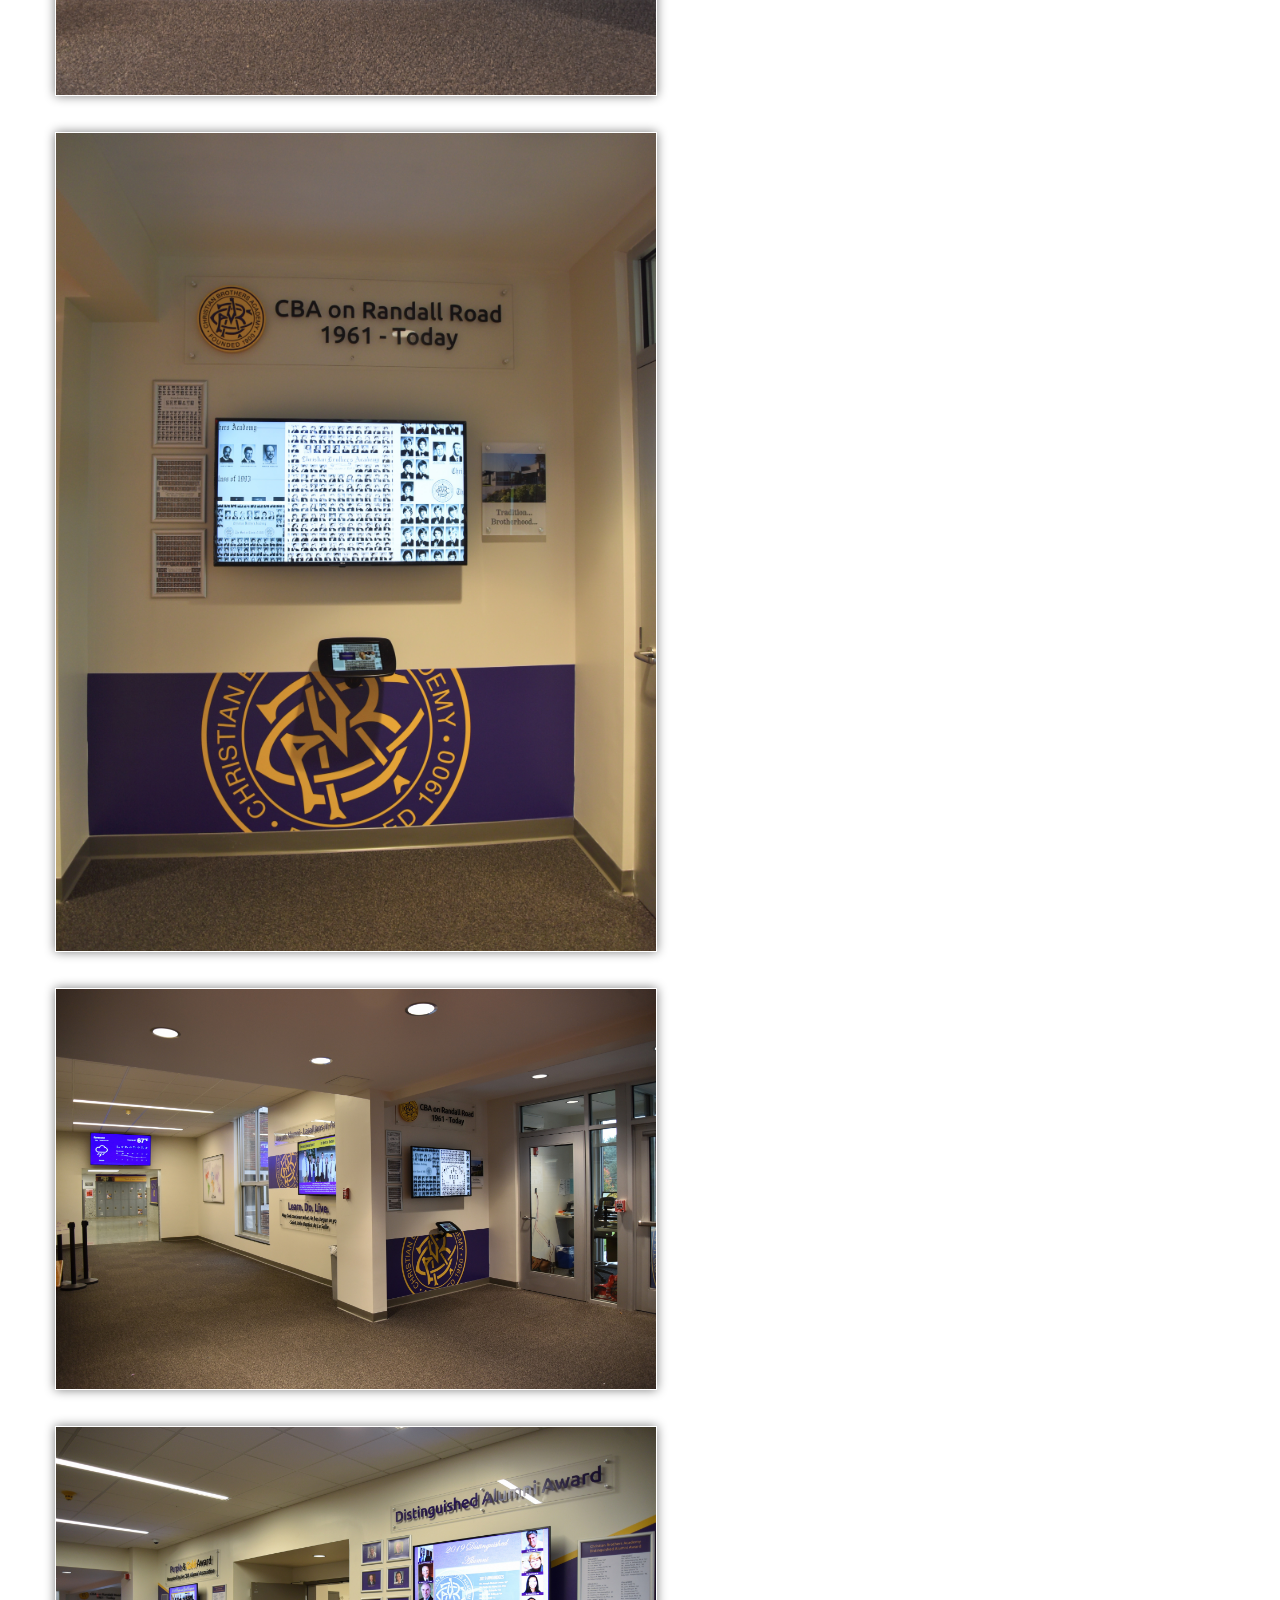
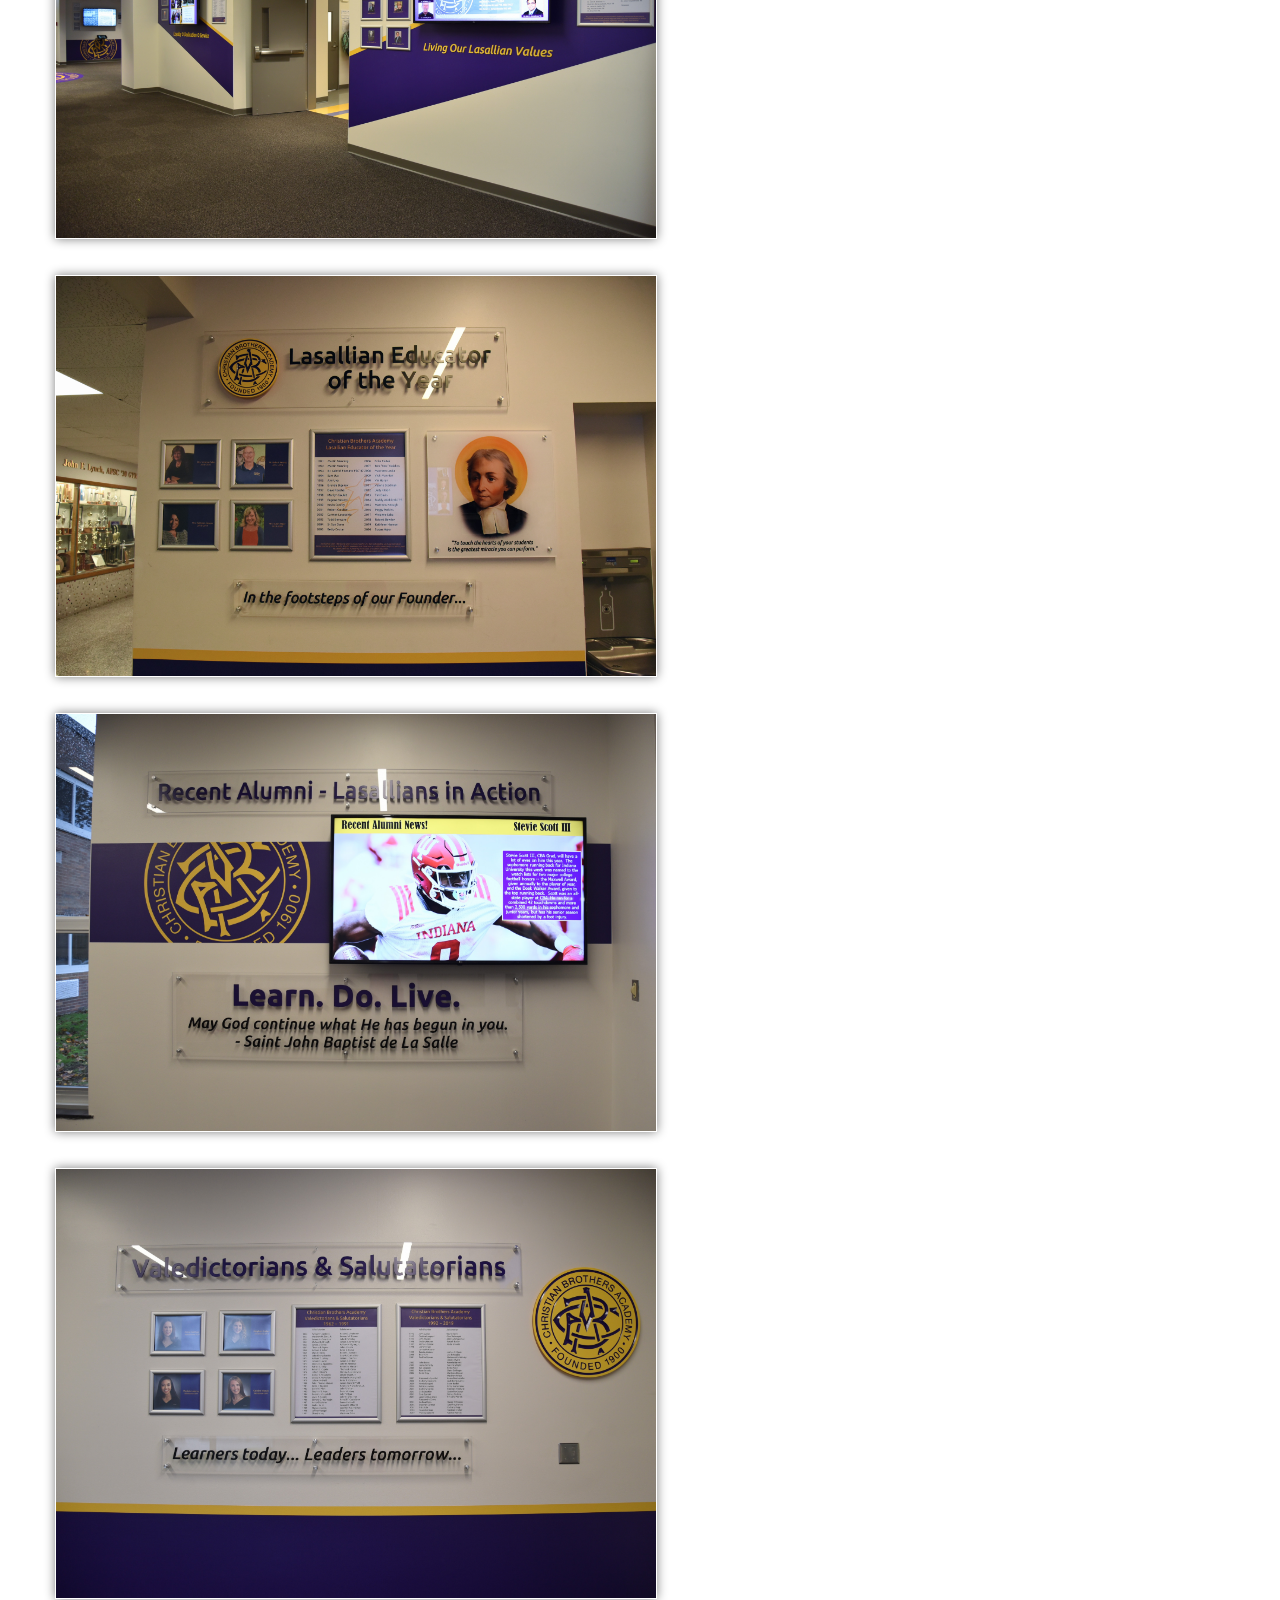
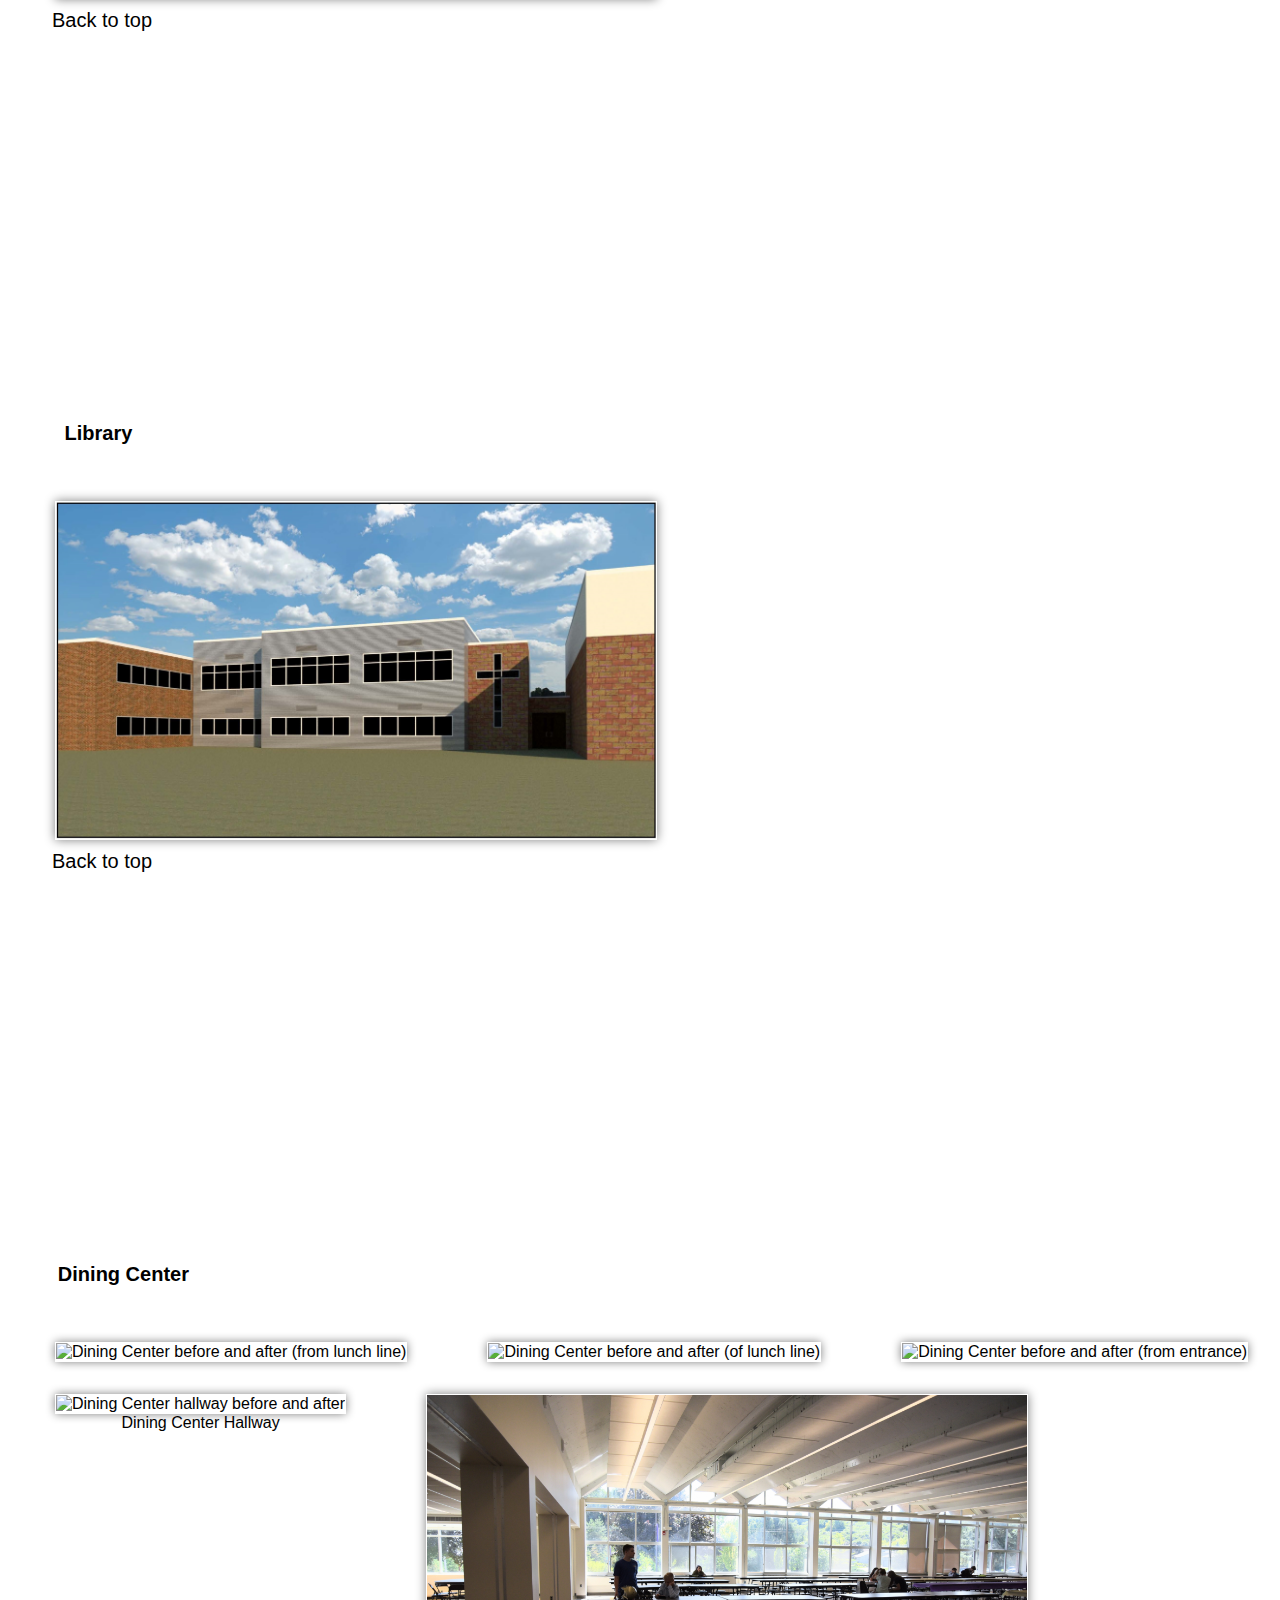
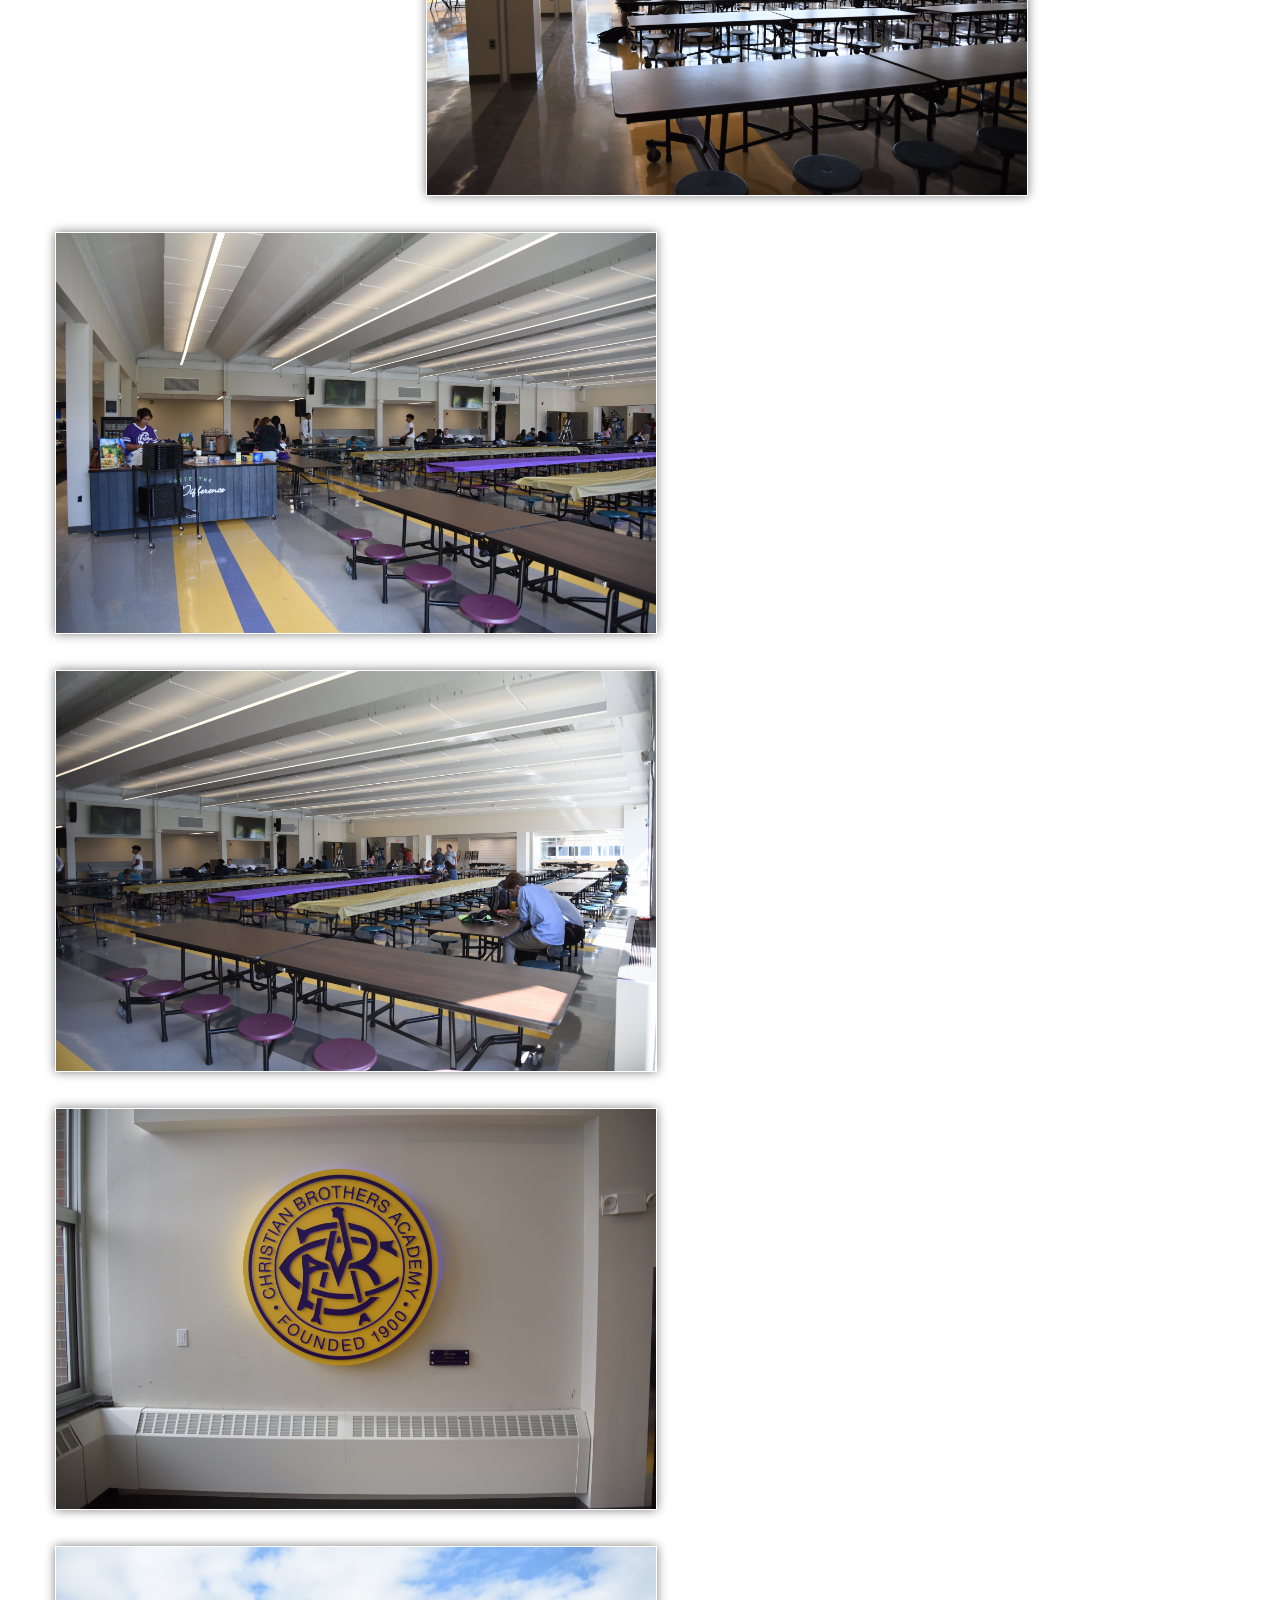
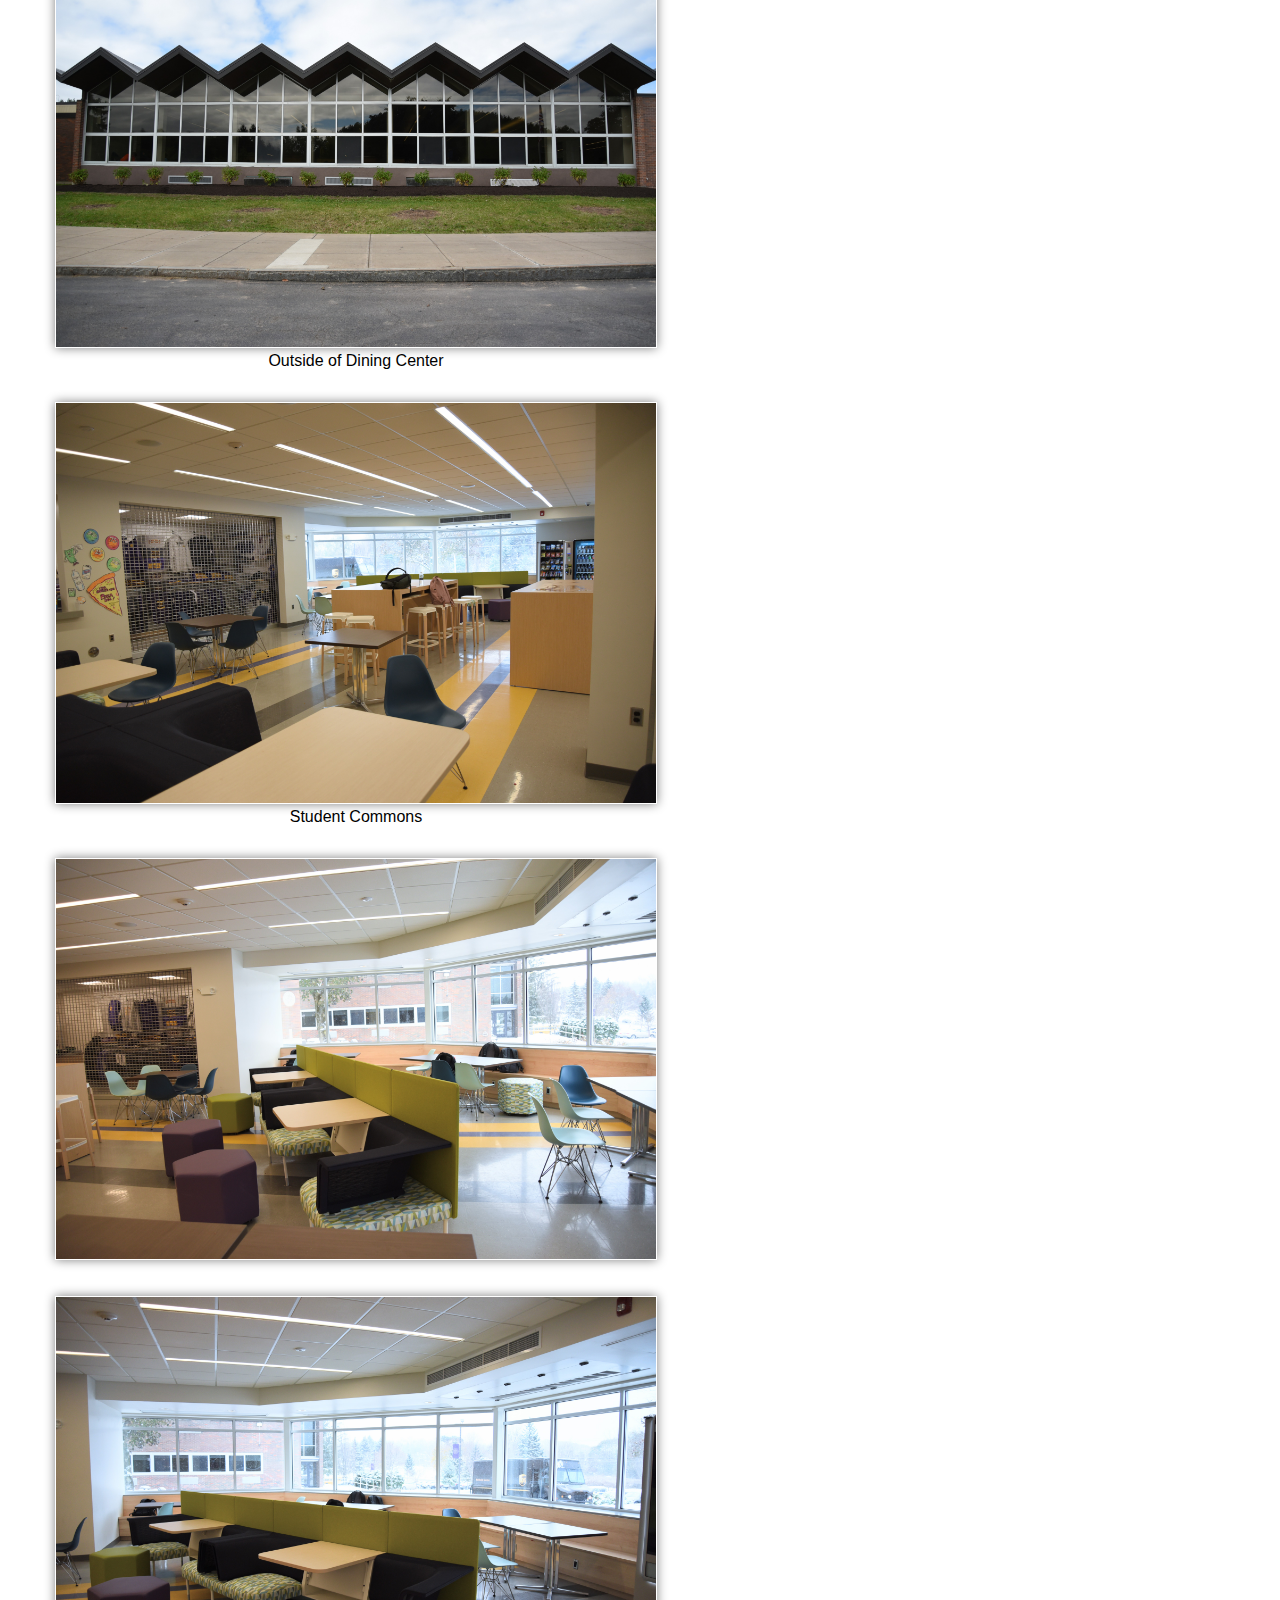
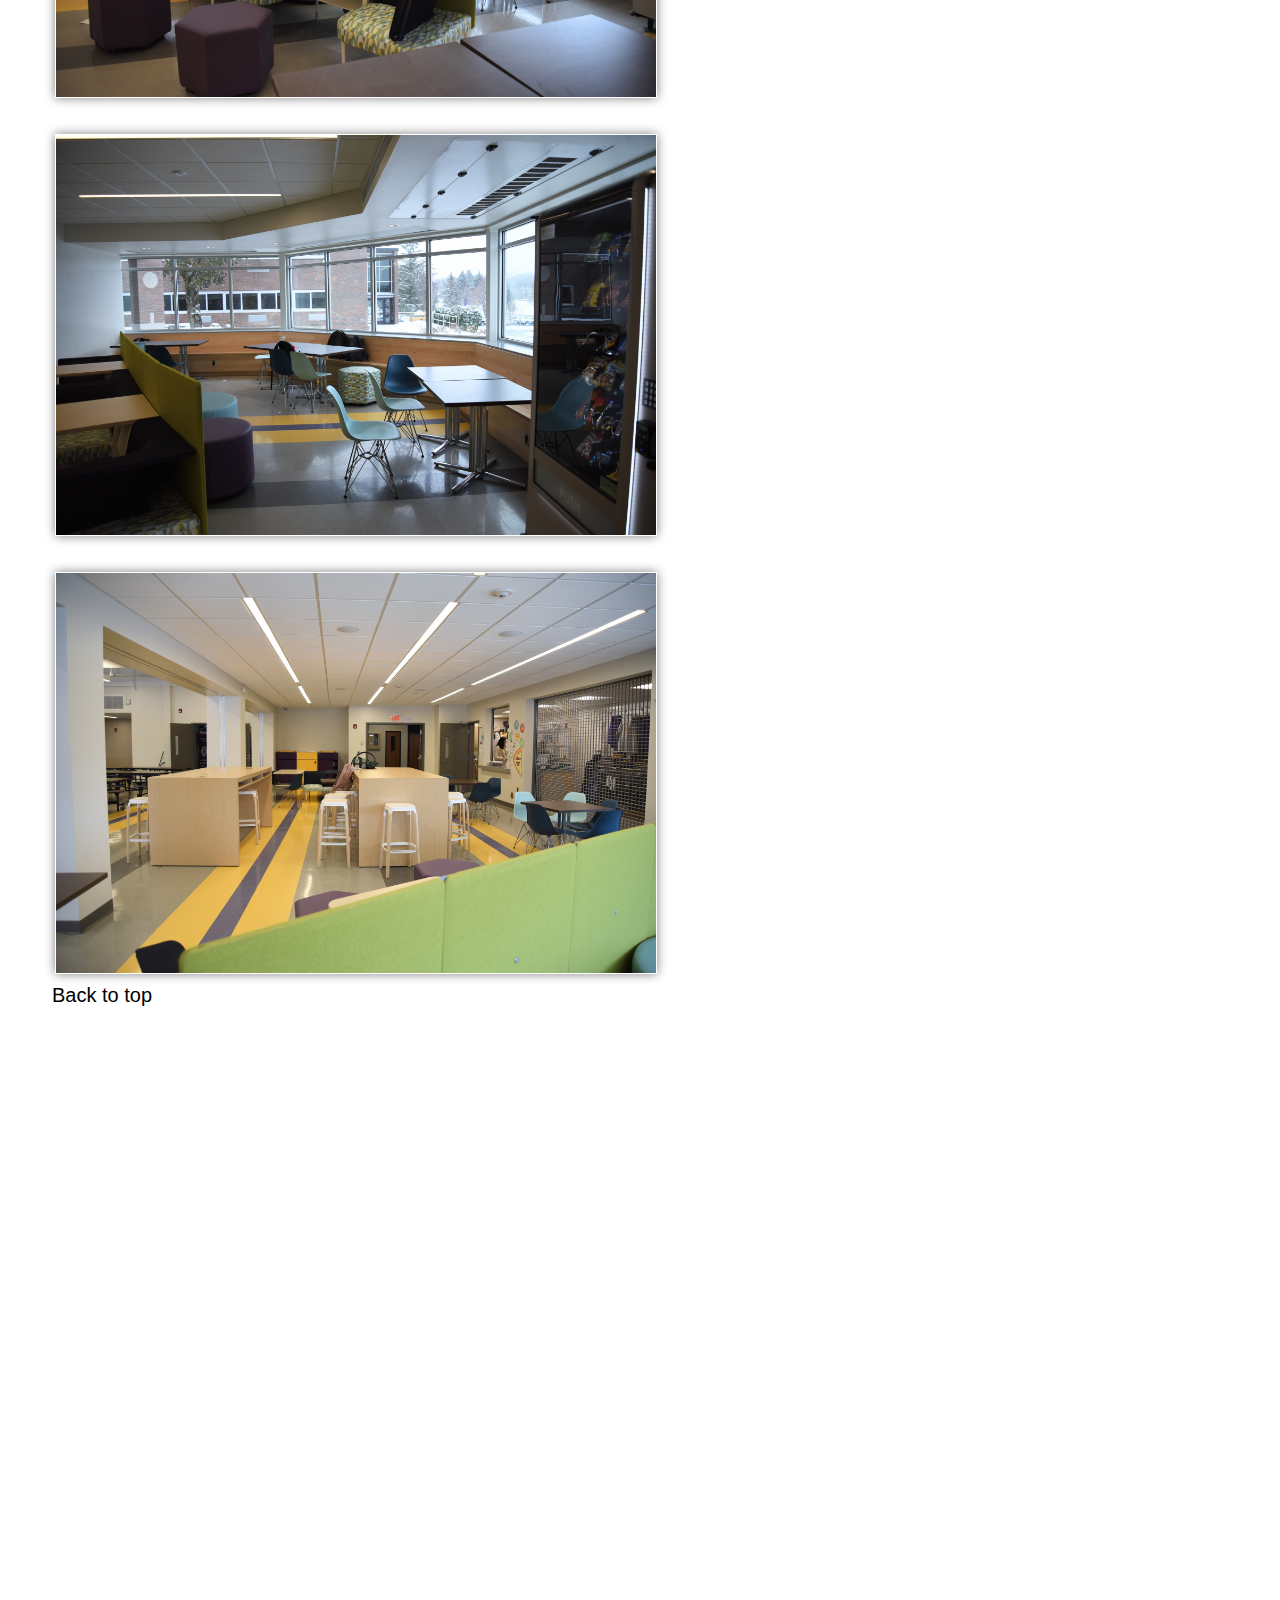
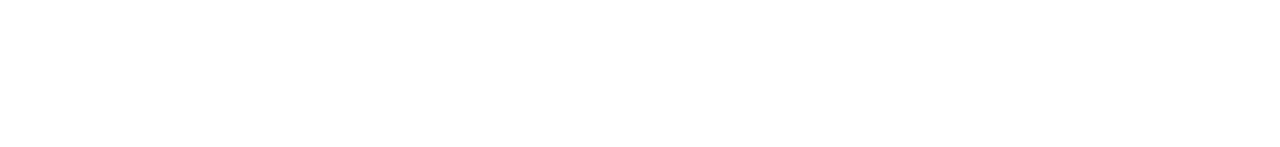
==== commit 2ffceeff: "Add files via upload" ====
--- a/after.html
+++ b/after.html
@@ -149,6 +149,9 @@
         <figure>
             <img src="images/dca2.jpg" alt="Dining Center after construction (from lunch line)">
         </figure>
+        <figure>
+            <img src="images/sign.jpg" alt="Dining Center after construction (from lunch line)">
+        </figure>
 
         <figure>
             <img src="images/dcao.jpg" alt="Outside of dining center after construction">
--- a/styles.css
+++ b/styles.css
@@ -241,6 +241,26 @@
             top: -20px;
             left: 13px;
         }
+.week38 {
+            color:black;
+            text-align: left;
+            font-family: sans-serif;
+            position: relative;
+            top: -400px;
+            left: -45px;
+            font-size: 20px; 
+        }
+
+.home38 a {
+            position: relative;
+            top: 500px;
+            left: -1320px;
+            text-align: left;
+            color: black;
+            font-size: 20px;
+        }
+
+
 .week31 {
             color:black;
             text-align: left;
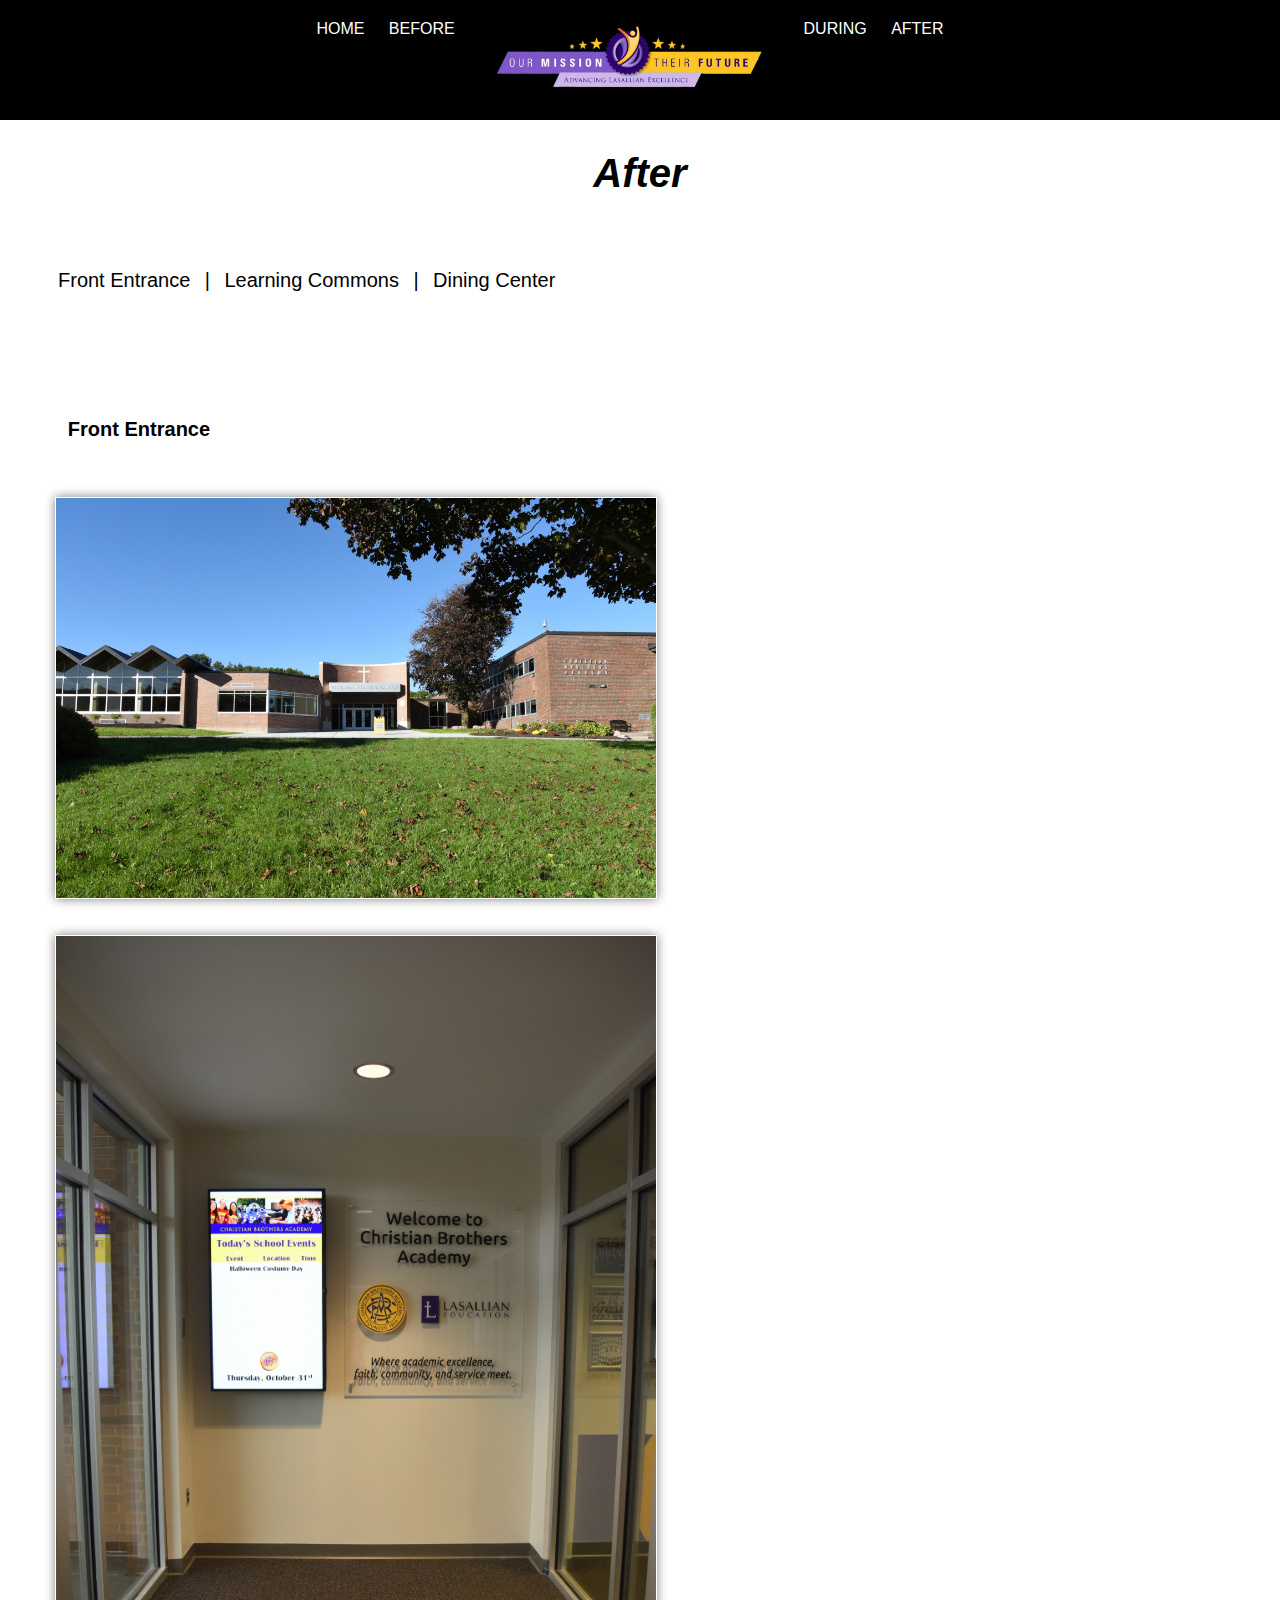
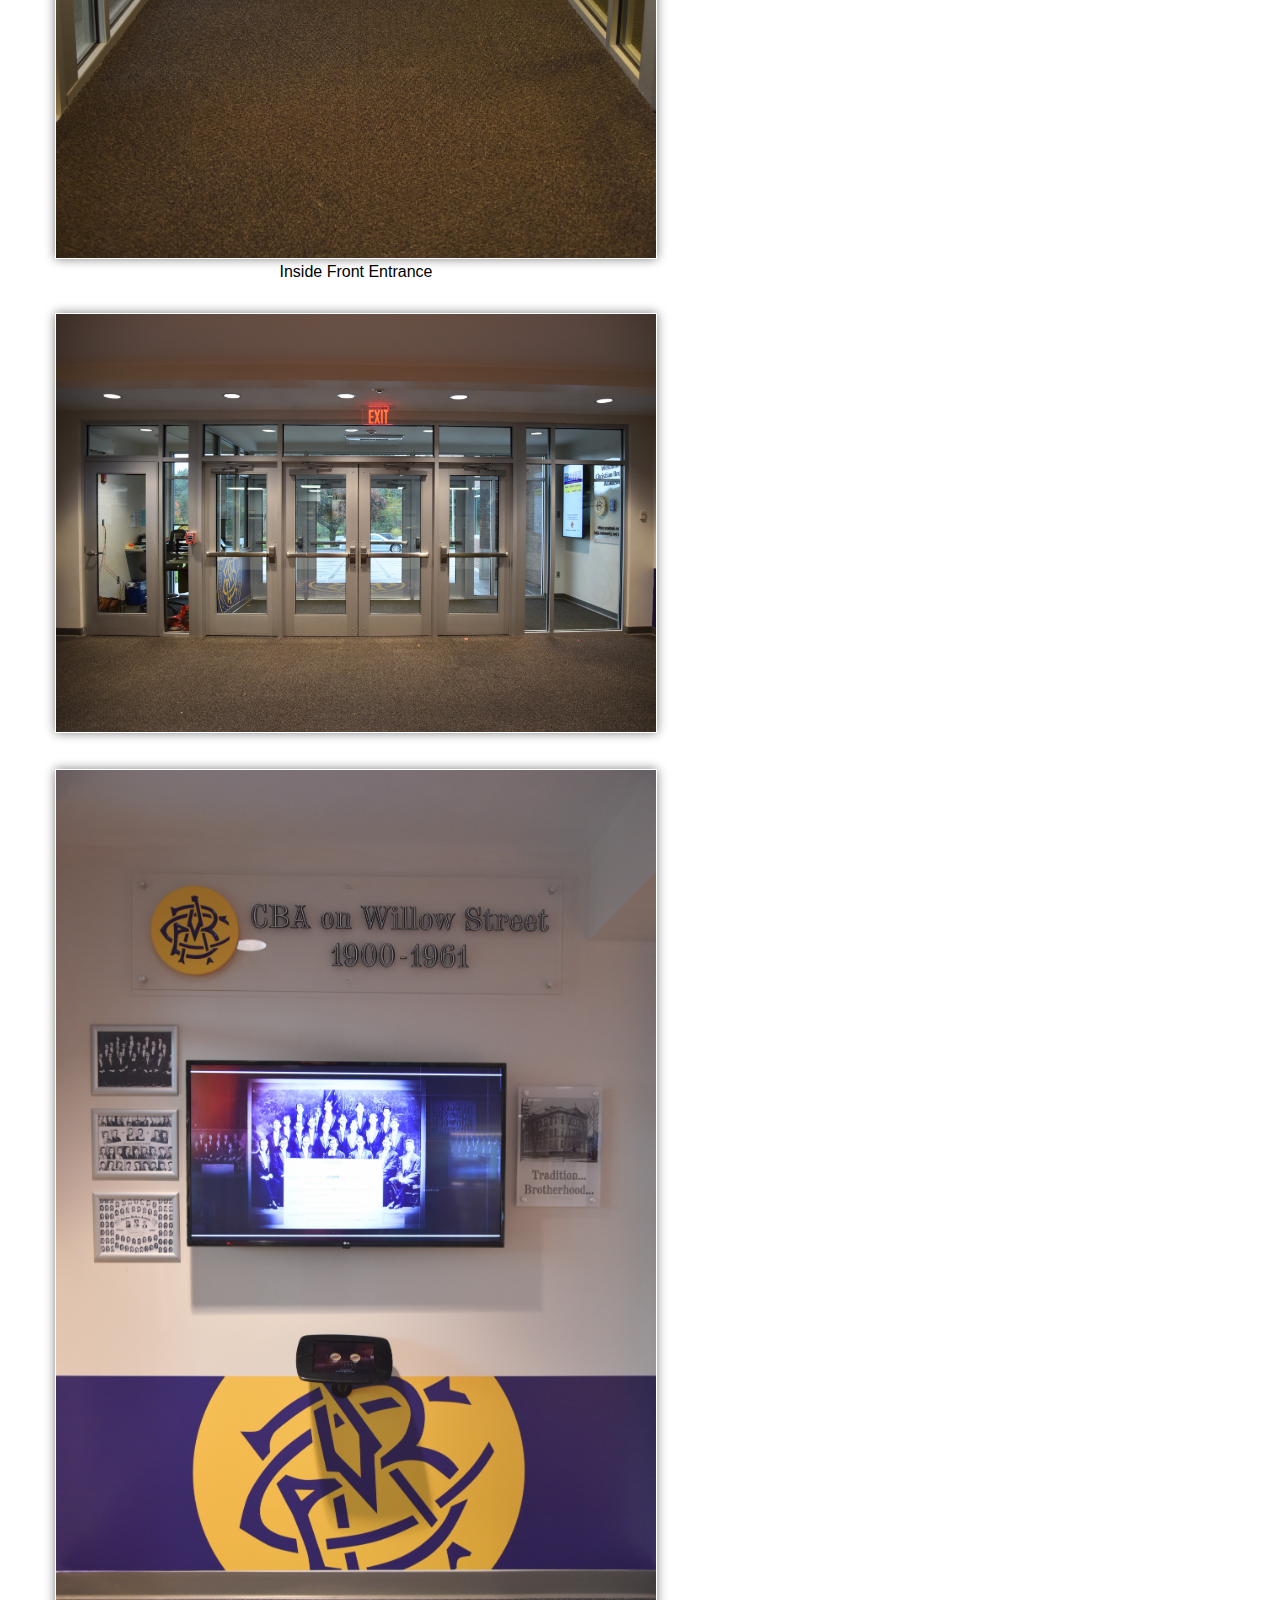
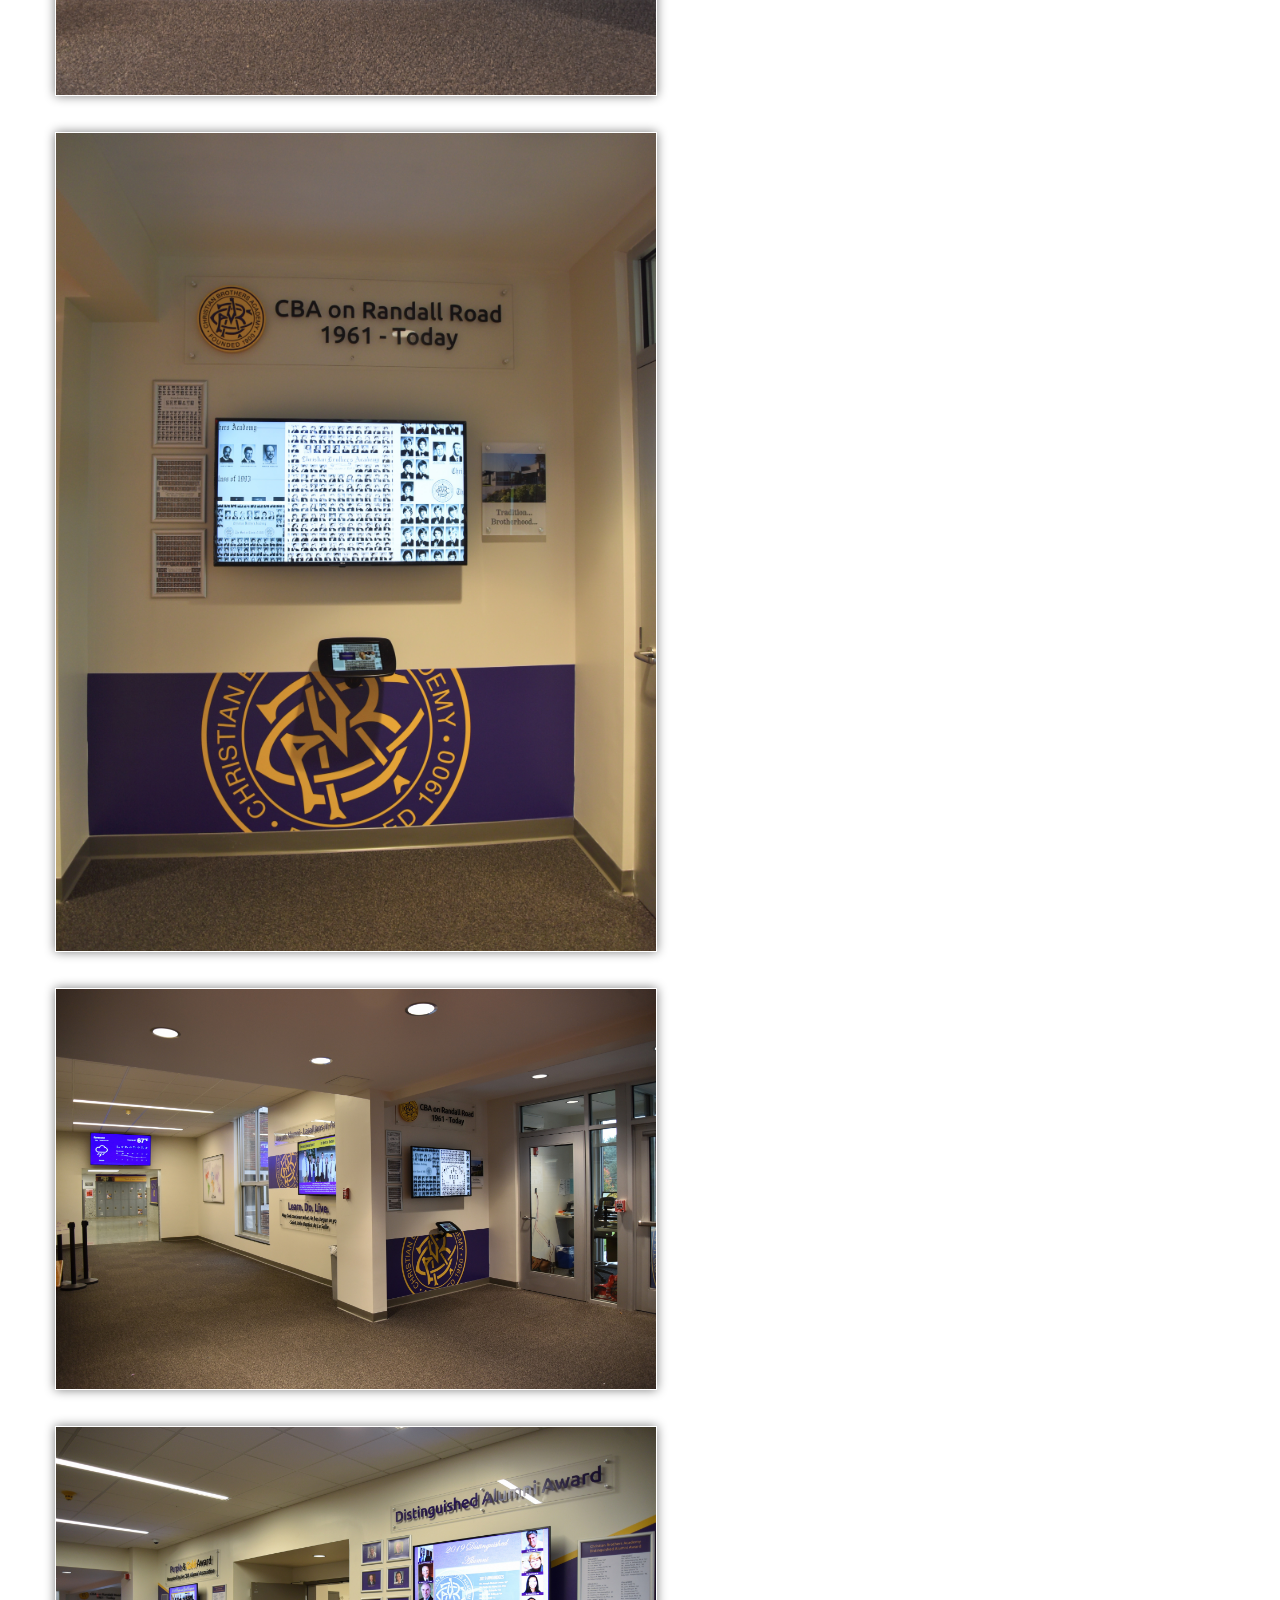
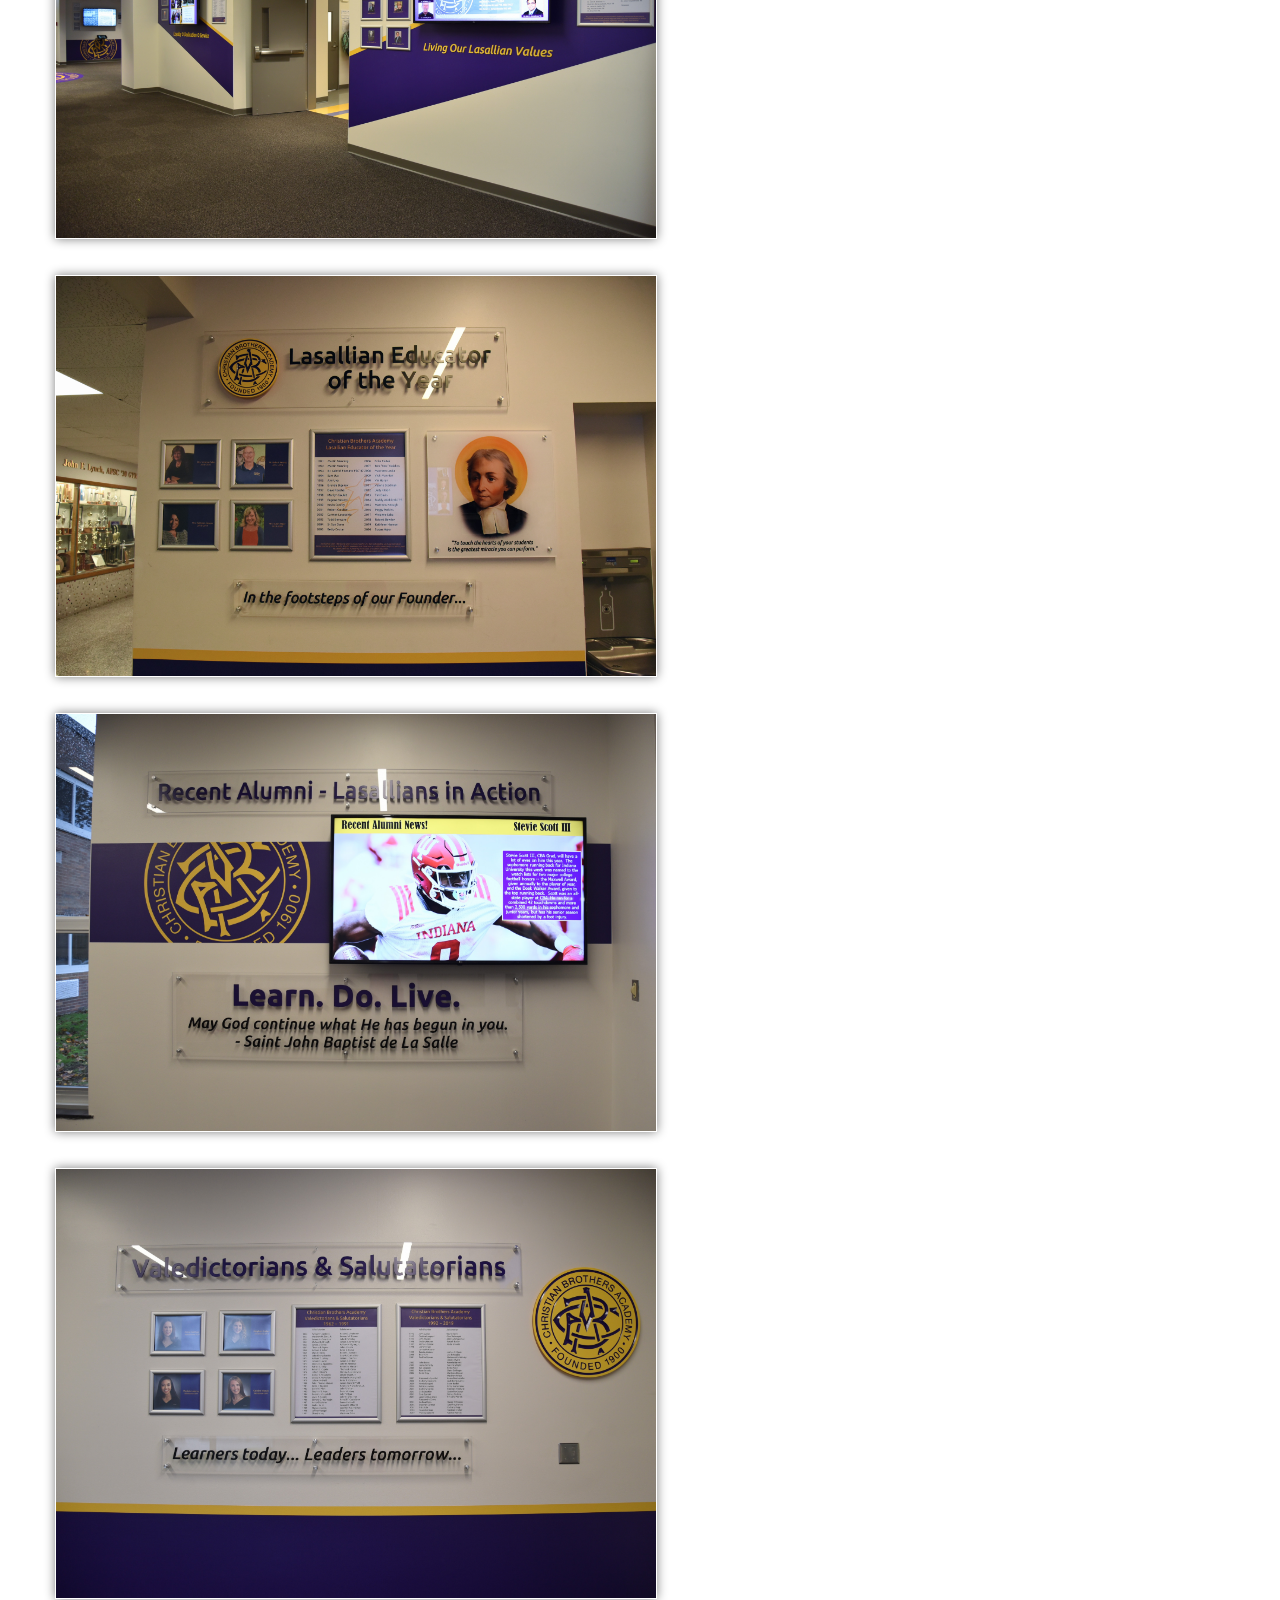
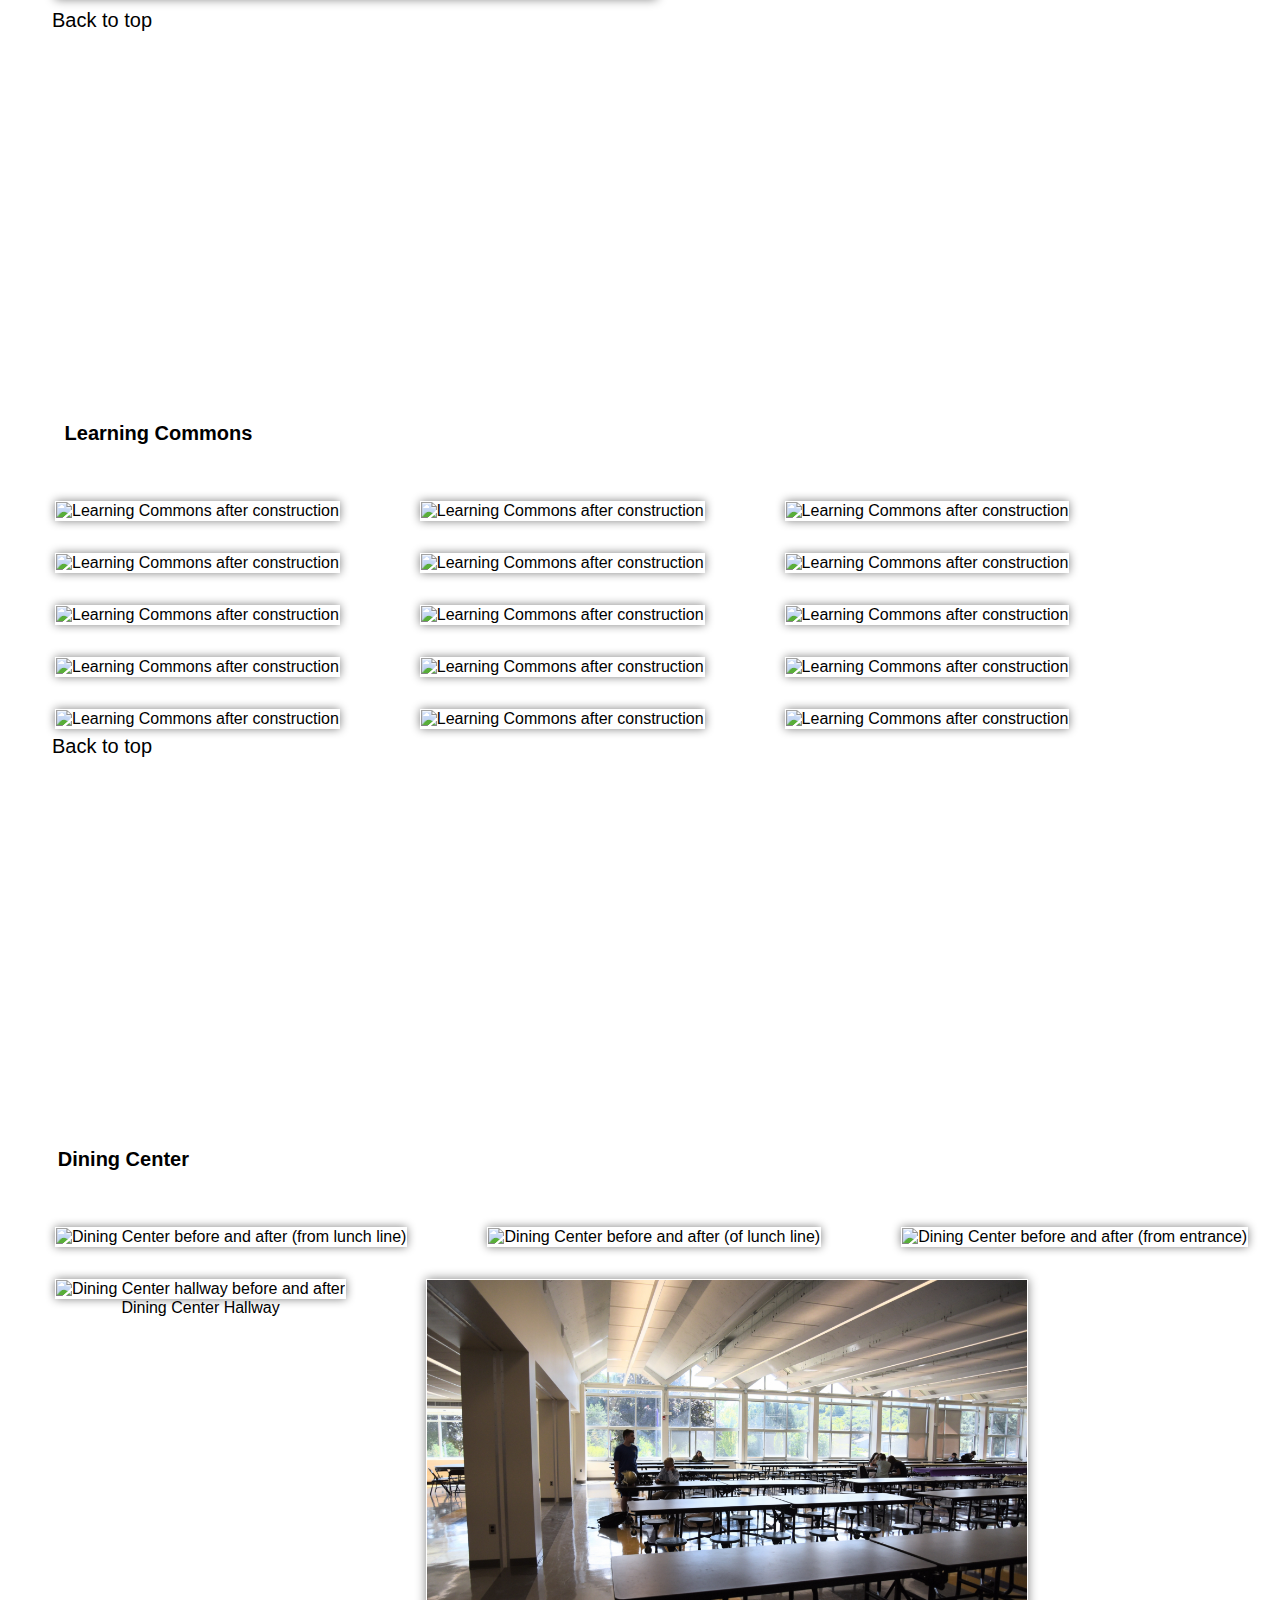
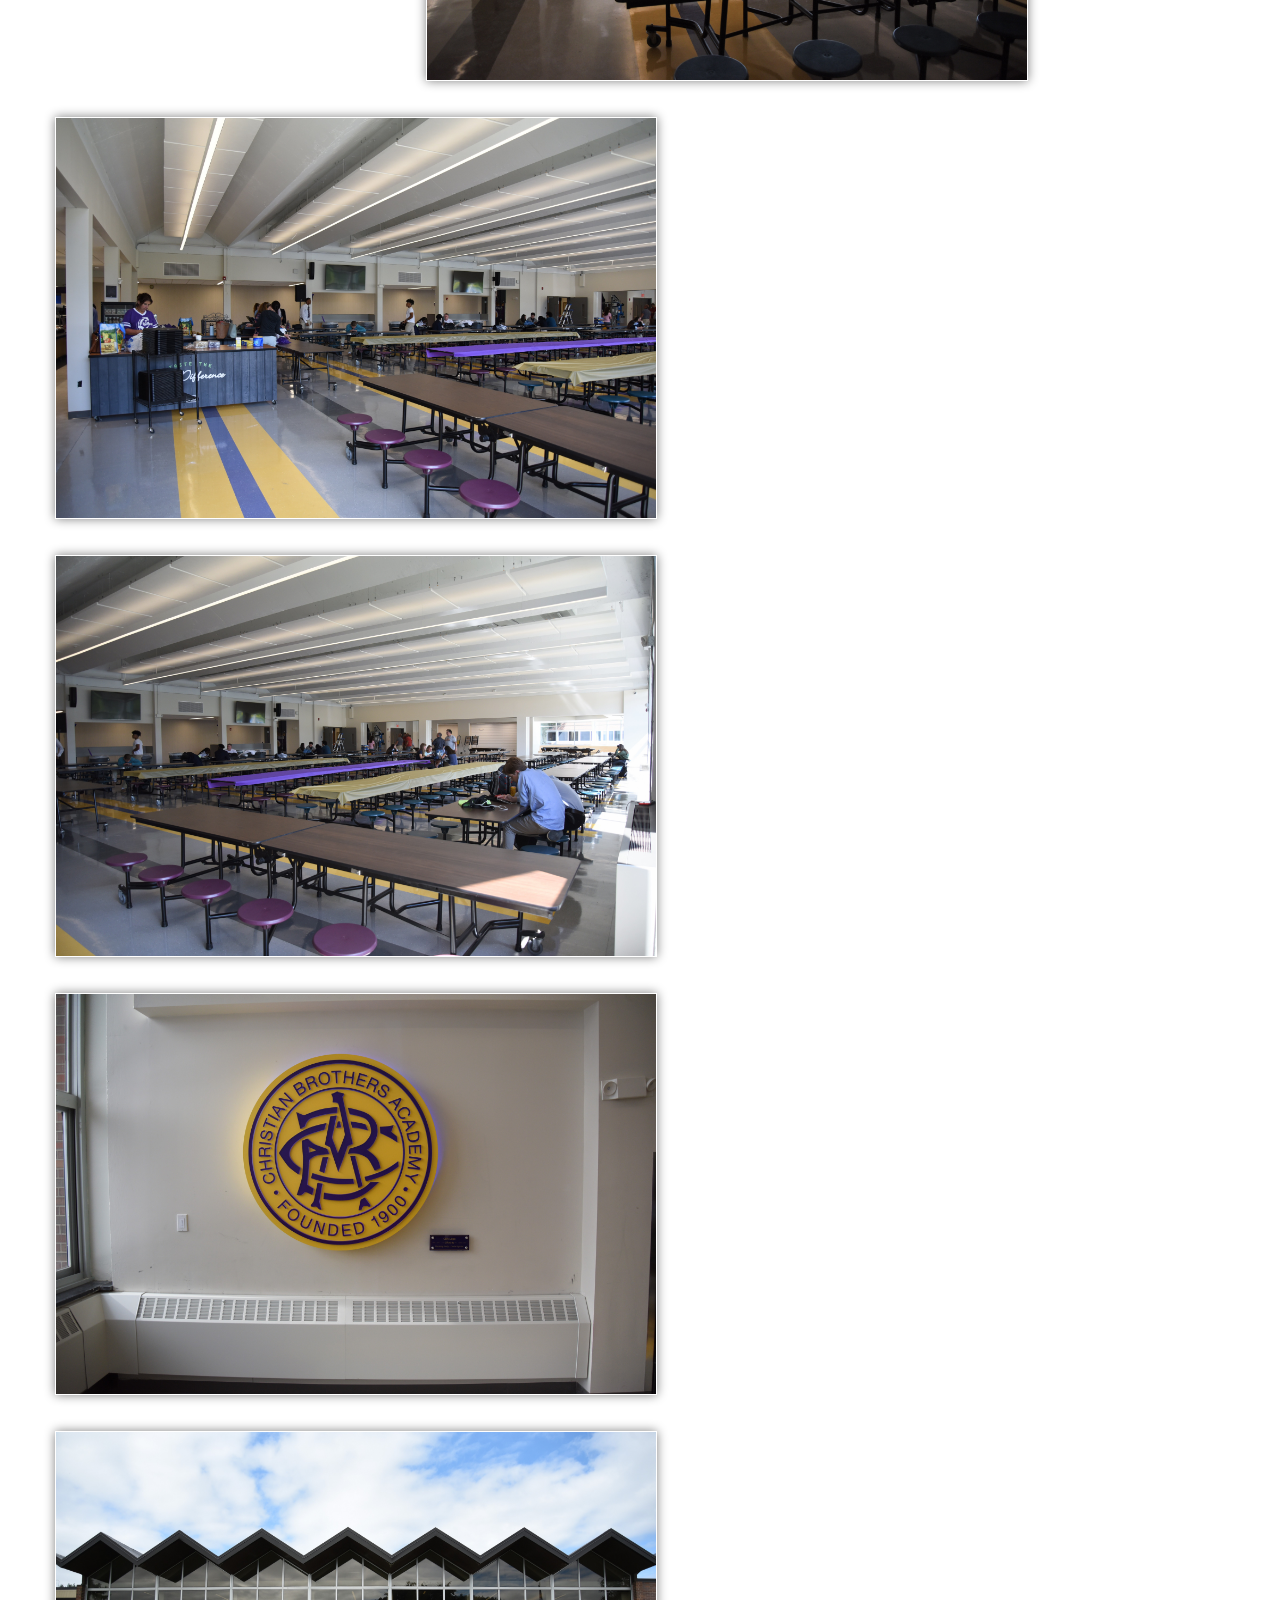
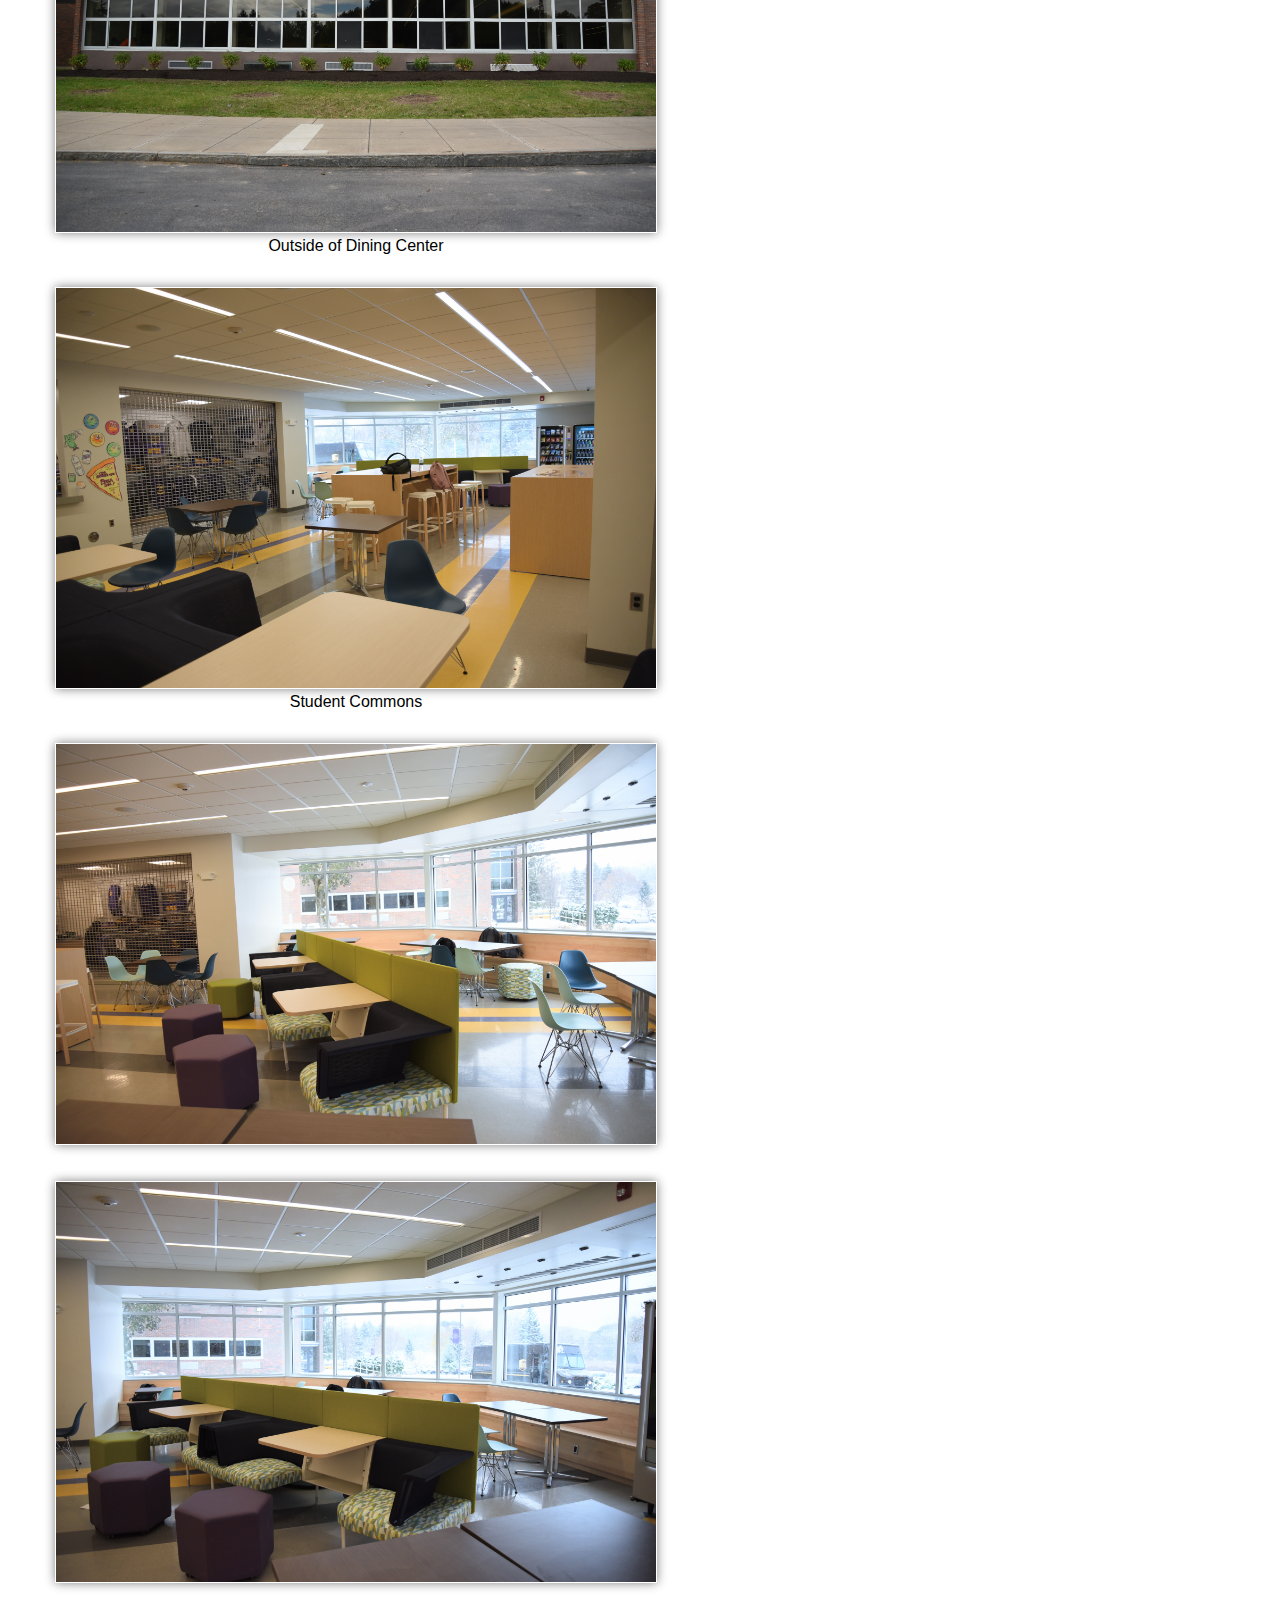
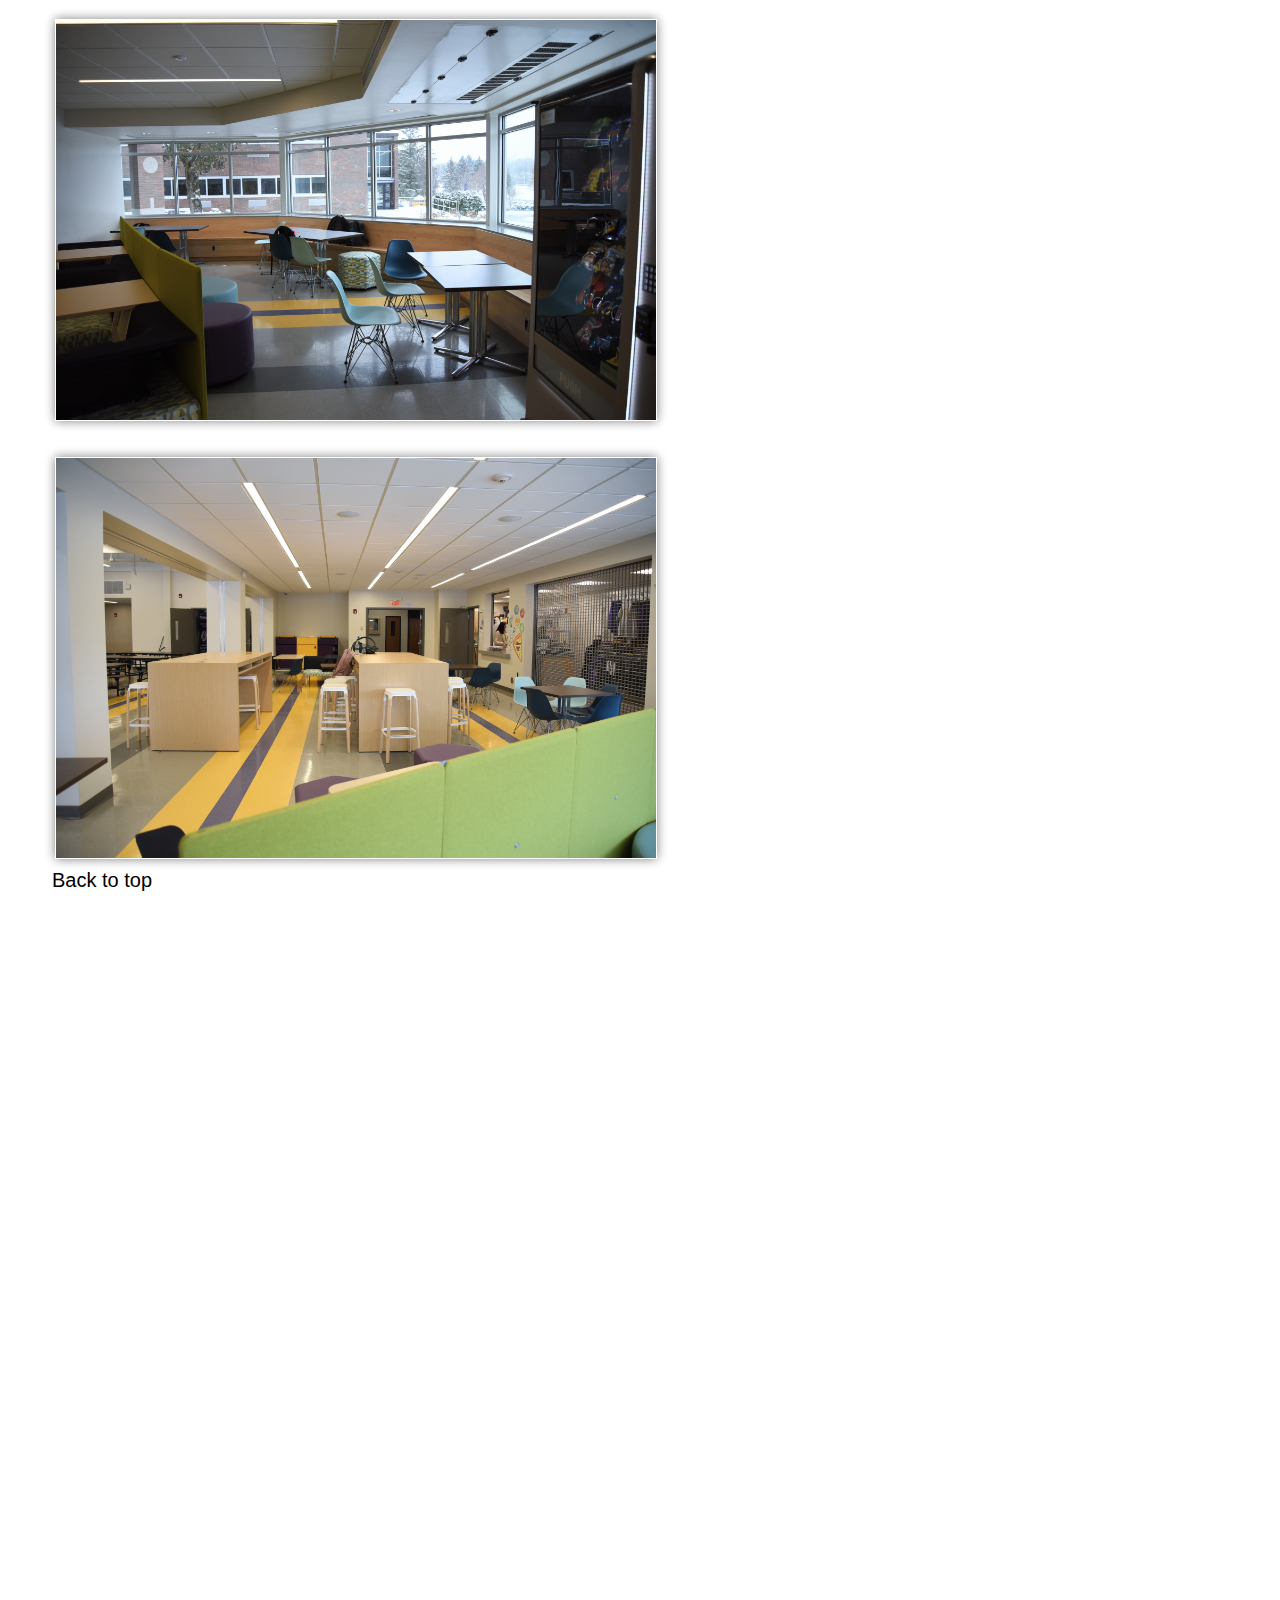
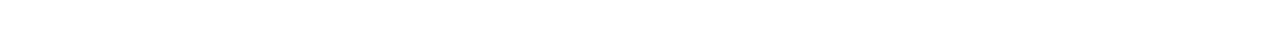
==== commit 9801e01b: "Add files via upload" ====
--- a/after.html
+++ b/after.html
@@ -34,7 +34,7 @@
             <ul id="weekslink">
             <li><a href ="#frontentrance">Front Entrance</a></li>
             <li><a href = >|</a></li>
-            <li><a href ="#behindschool">Library</a></li>
+            <li><a href ="#behindschool">Learning Commons</a></li>
             <li><a href = >|</a></li>
             <li><a href ="#diningcenter">Dining Center</a></li>
            
@@ -99,12 +99,54 @@
 
 <section class="behindschool">
     <a name="behindschool">Behind School</a>
-<strong>Library</strong>
+<strong>Learning Commons</strong>
 </section>
 
 <section class="afterbs">
     <figure>
-        <img src="images/afterbs.jpg" alt="Front entrance model after construction">
+        <img src="images/lca1.jpg" alt="Learning Commons after construction">
+    </figure>
+    <figure>
+        <img src="images/lca2.jpg" alt="Learning Commons after construction">
+    </figure>
+    <figure>
+        <img src="images/lca3.jpg" alt="Learning Commons after construction">
+    </figure>
+    <figure>
+        <img src="images/lca4.jpg" alt="Learning Commons after construction">
+    </figure>
+    <figure>
+        <img src="images/lca5.jpg" alt="Learning Commons after construction">
+    </figure>
+    <figure>
+        <img src="images/lca6.jpg" alt="Learning Commons after construction">
+    </figure>
+    <figure>
+        <img src="images/lca7.jpg" alt="Learning Commons after construction">
+    </figure>
+    <figure>
+        <img src="images/lca8.jpg" alt="Learning Commons after construction">
+    </figure>
+    <figure>
+        <img src="images/lca9.jpg" alt="Learning Commons after construction">
+    </figure>
+    <figure>
+        <img src="images/lca10.jpg" alt="Learning Commons after construction">
+    </figure>
+    <figure>
+        <img src="images/lca11.jpg" alt="Learning Commons after construction">
+    </figure>
+    <figure>
+        <img src="images/lca12.jpg" alt="Learning Commons after construction">
+    </figure>
+    <figure>
+        <img src="images/lca13.jpg" alt="Learning Commons after construction">
+    </figure>
+    <figure>
+        <img src="images/lca14.jpg" alt="Learning Commons after construction">
+    </figure>
+    <figure>
+        <img src="images/lca15.jpg" alt="Learning Commons after construction">
     </figure>
 
 </section>
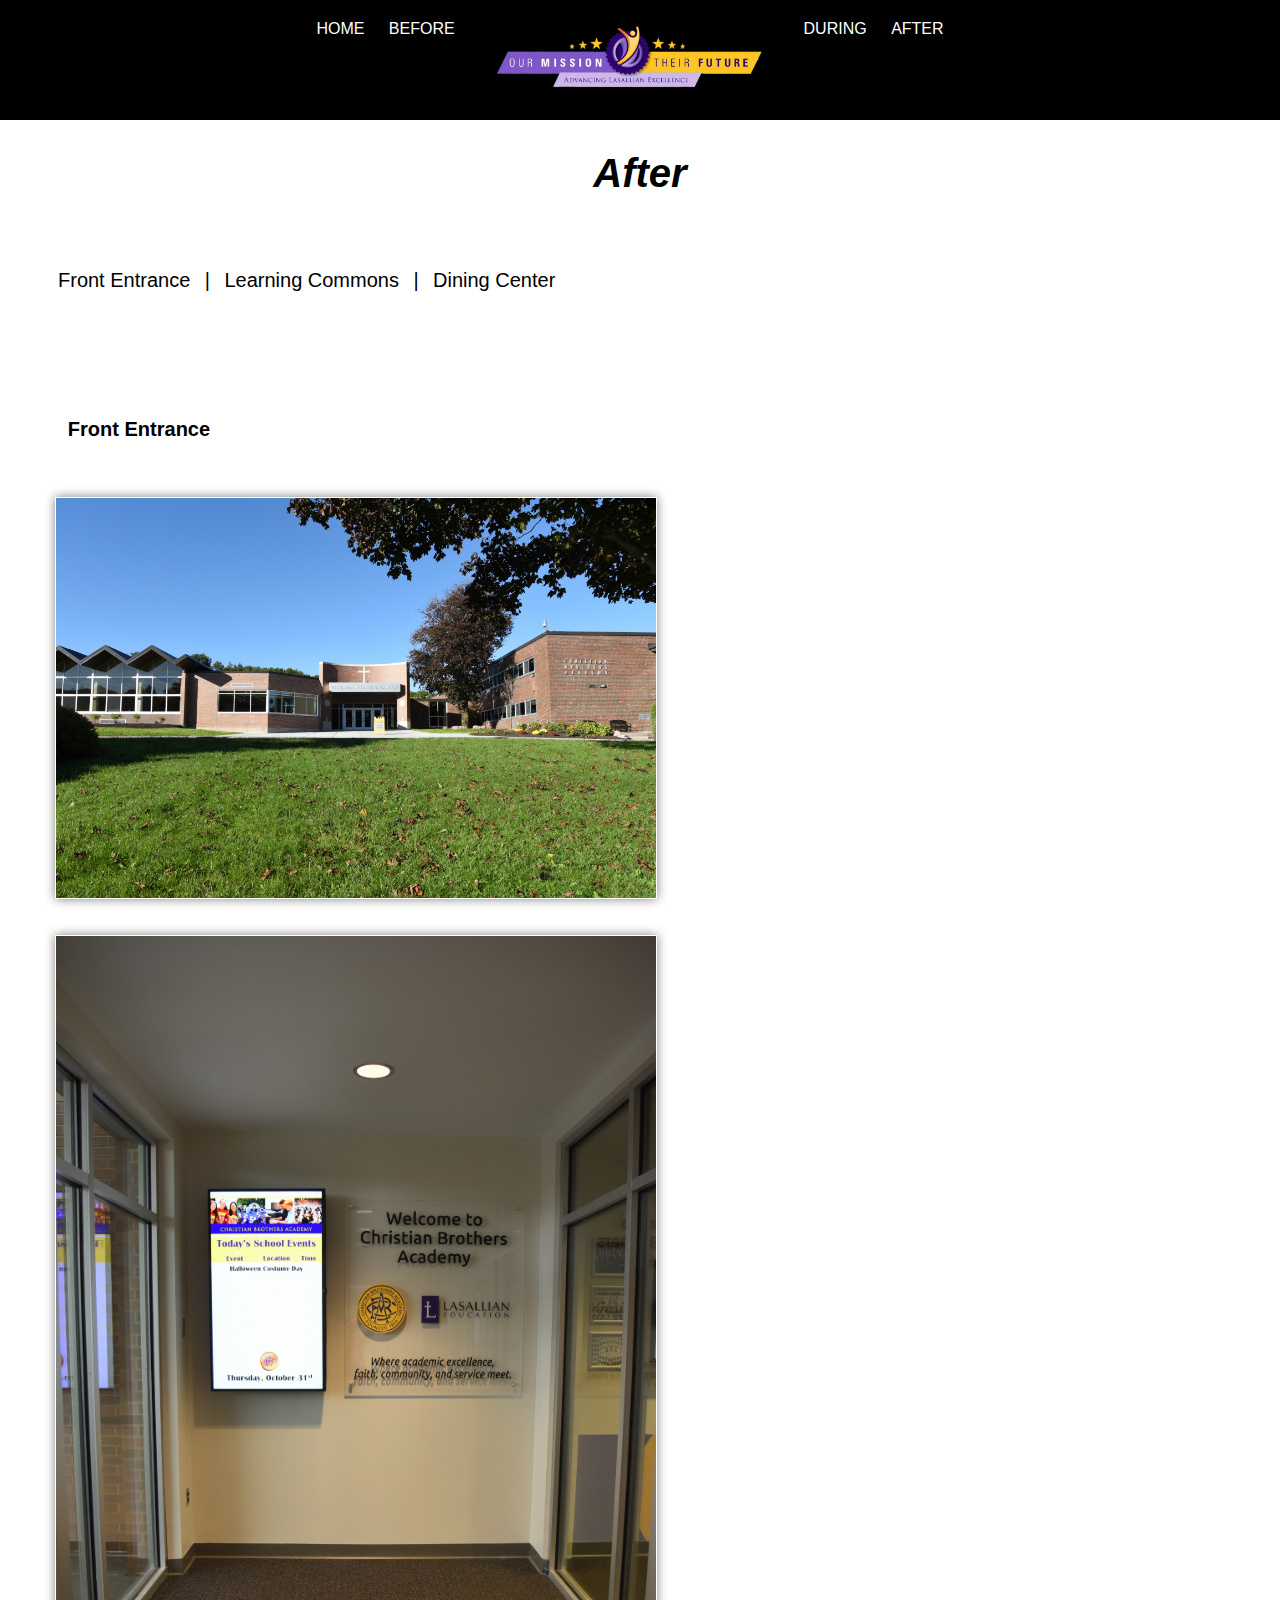
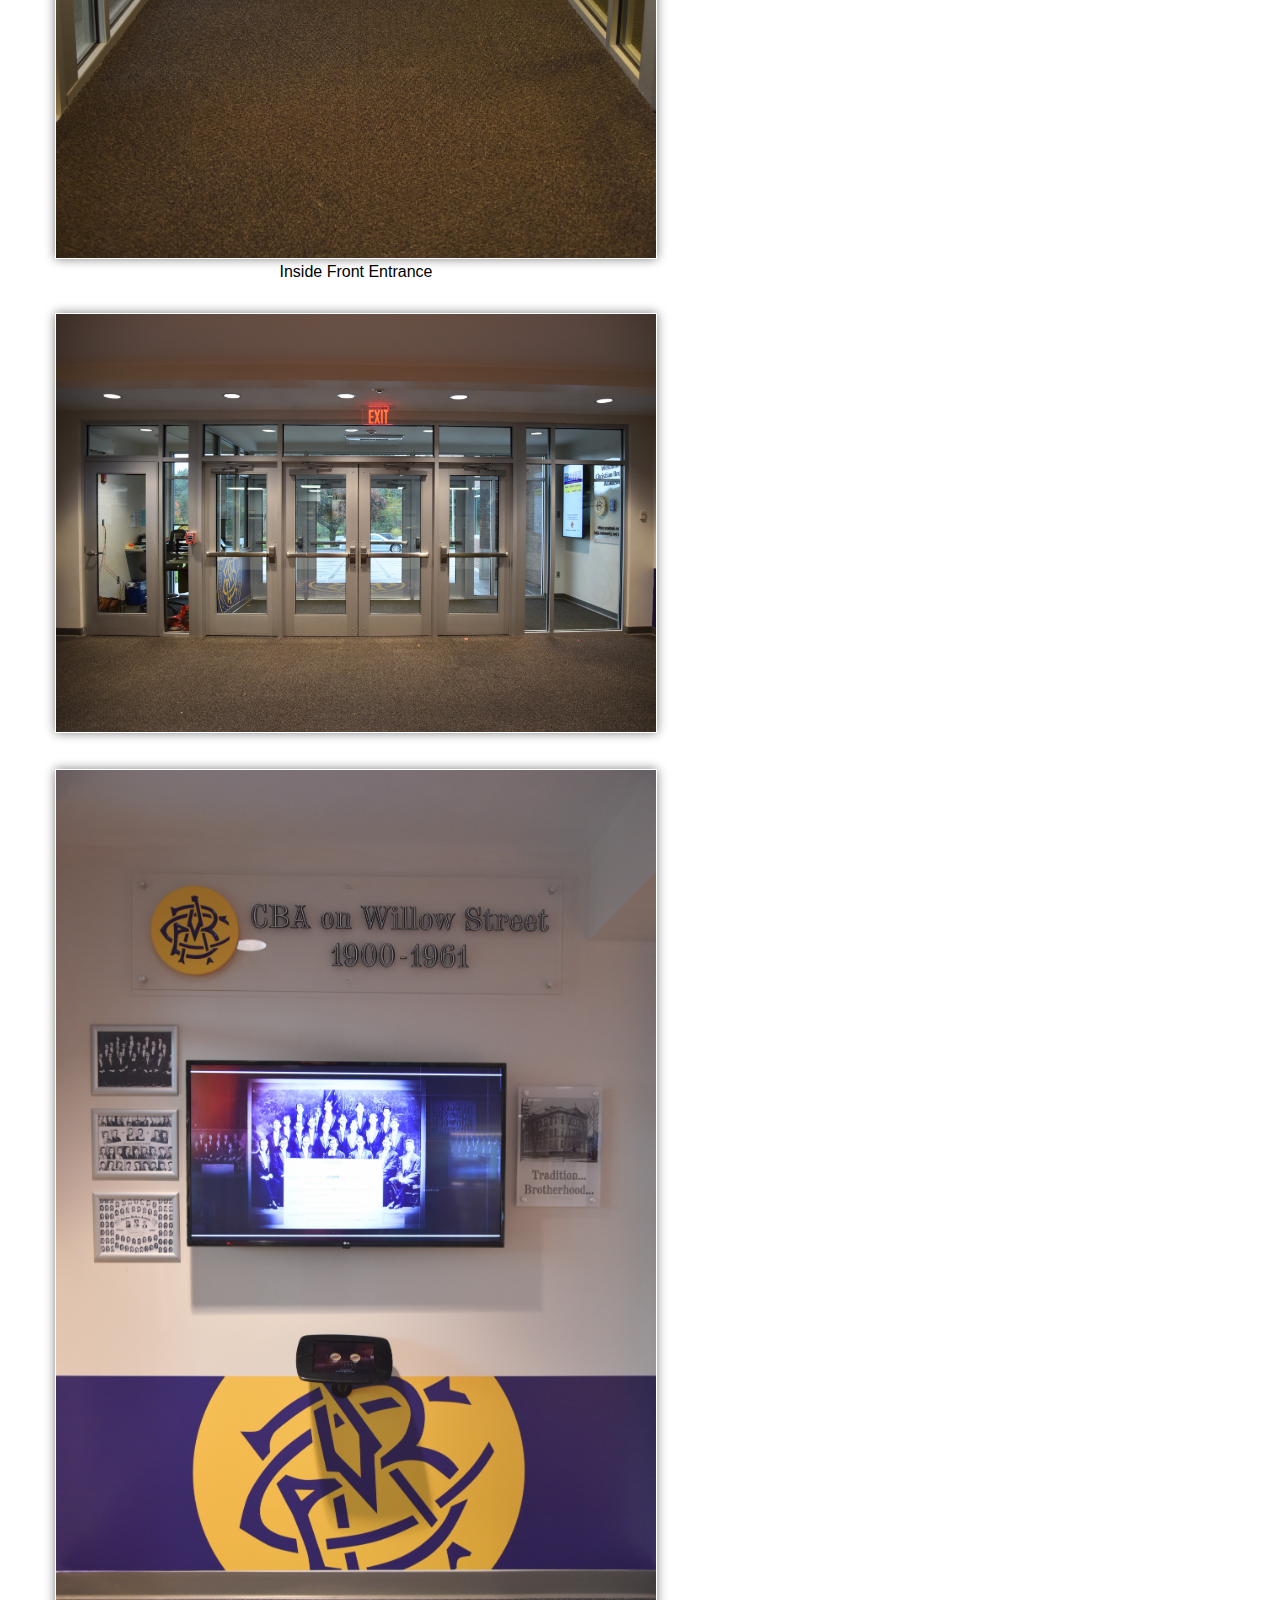
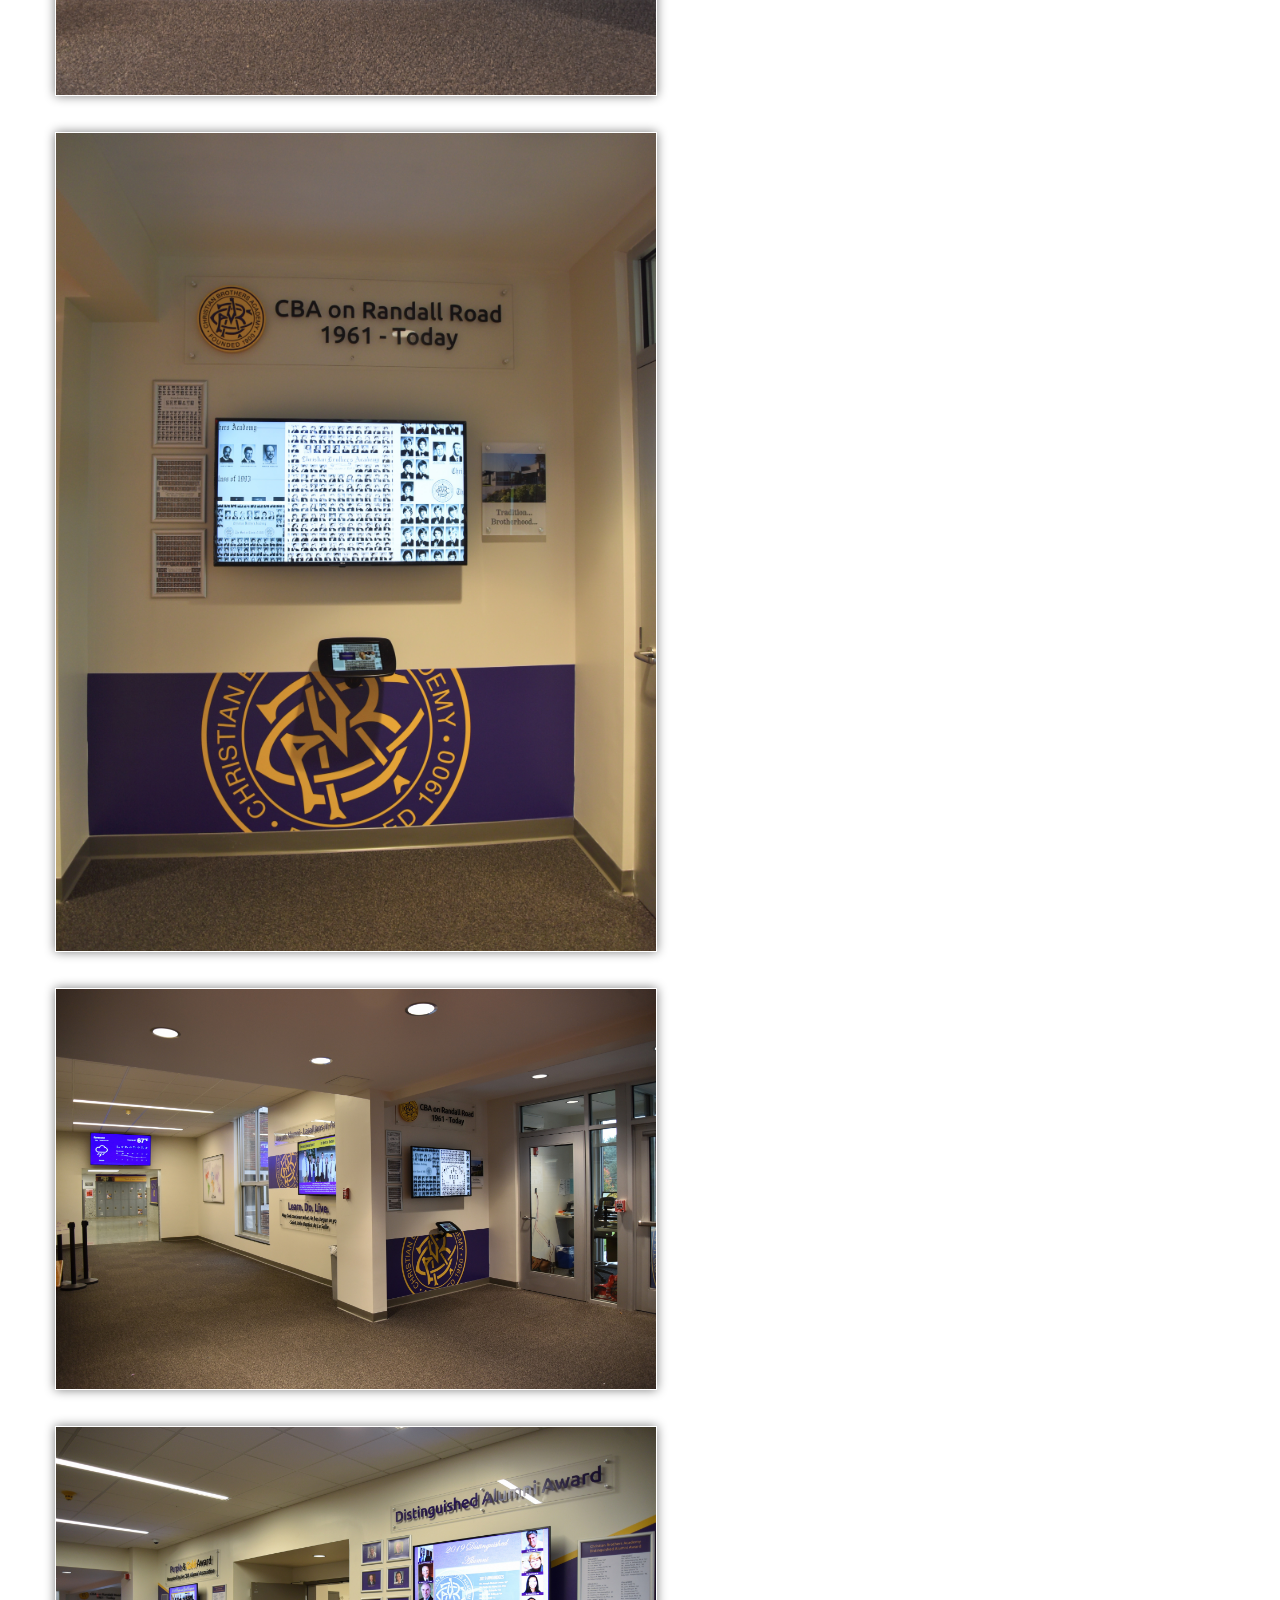
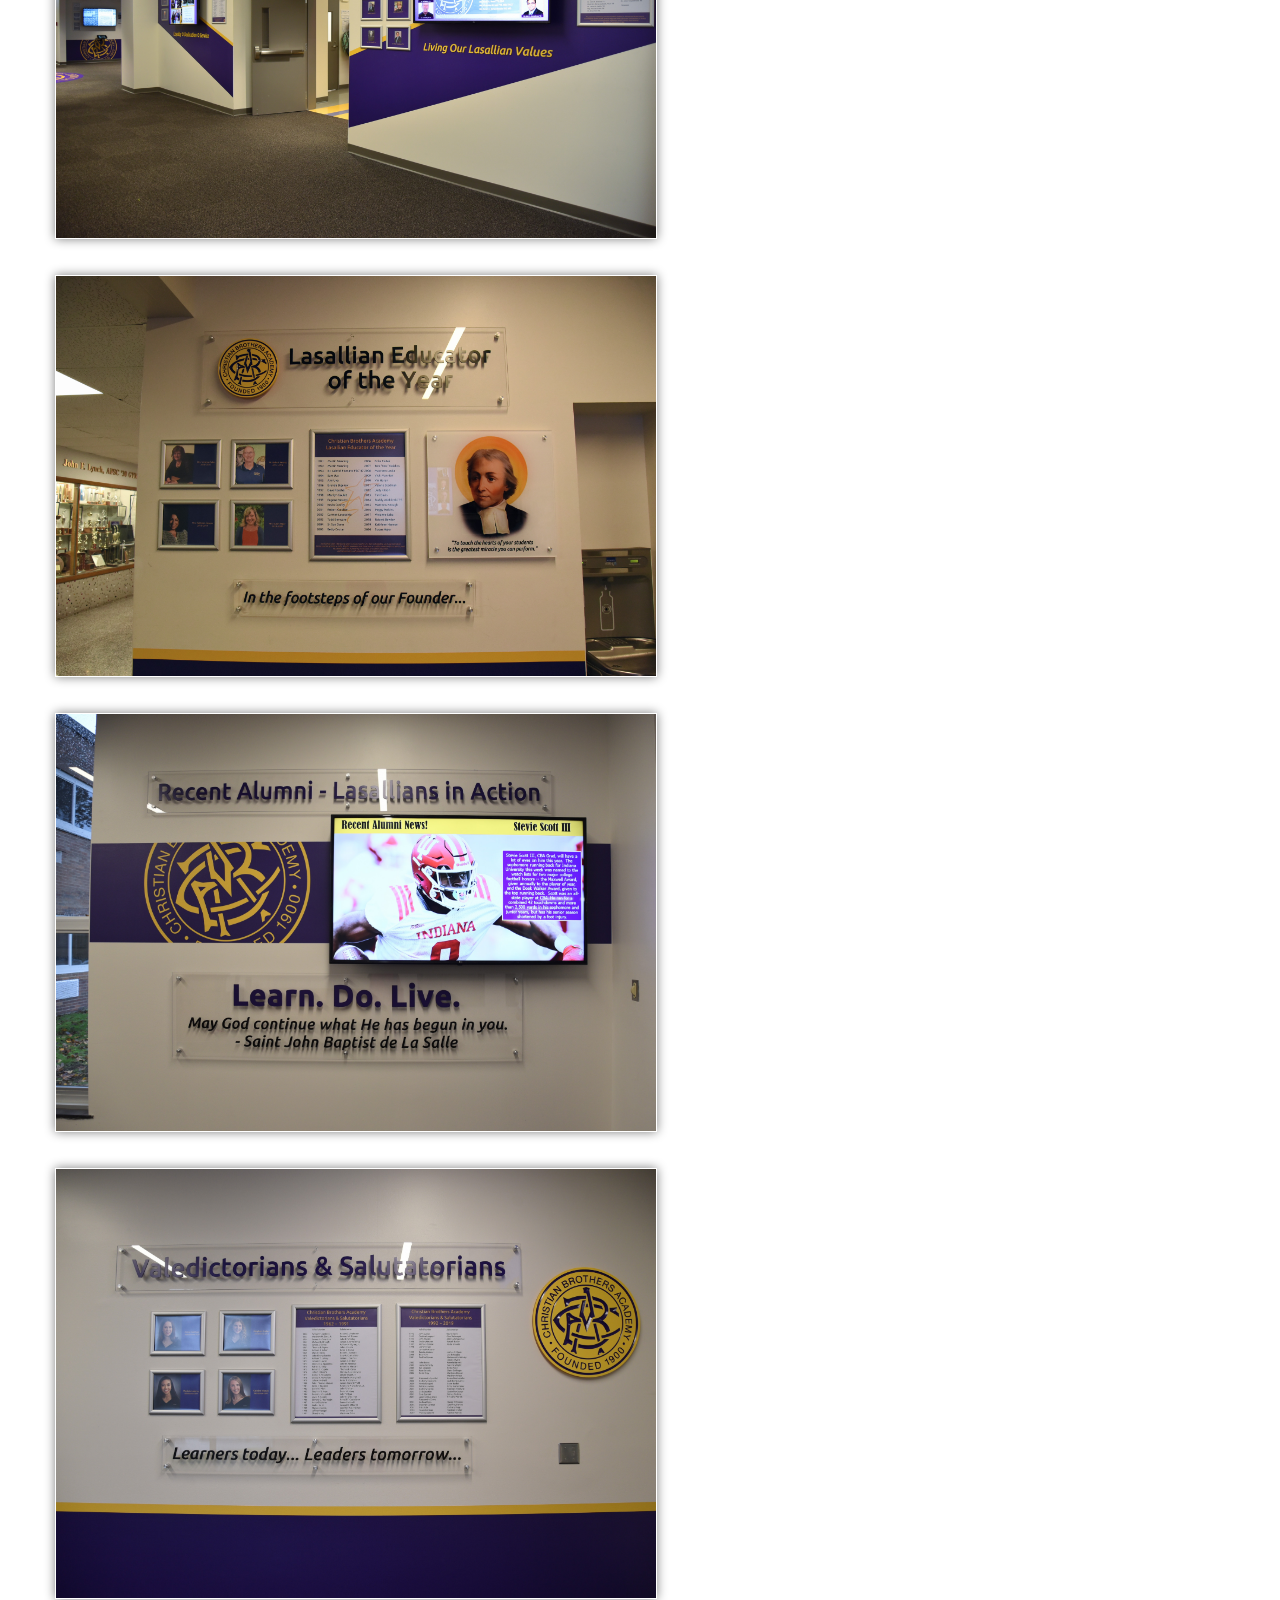
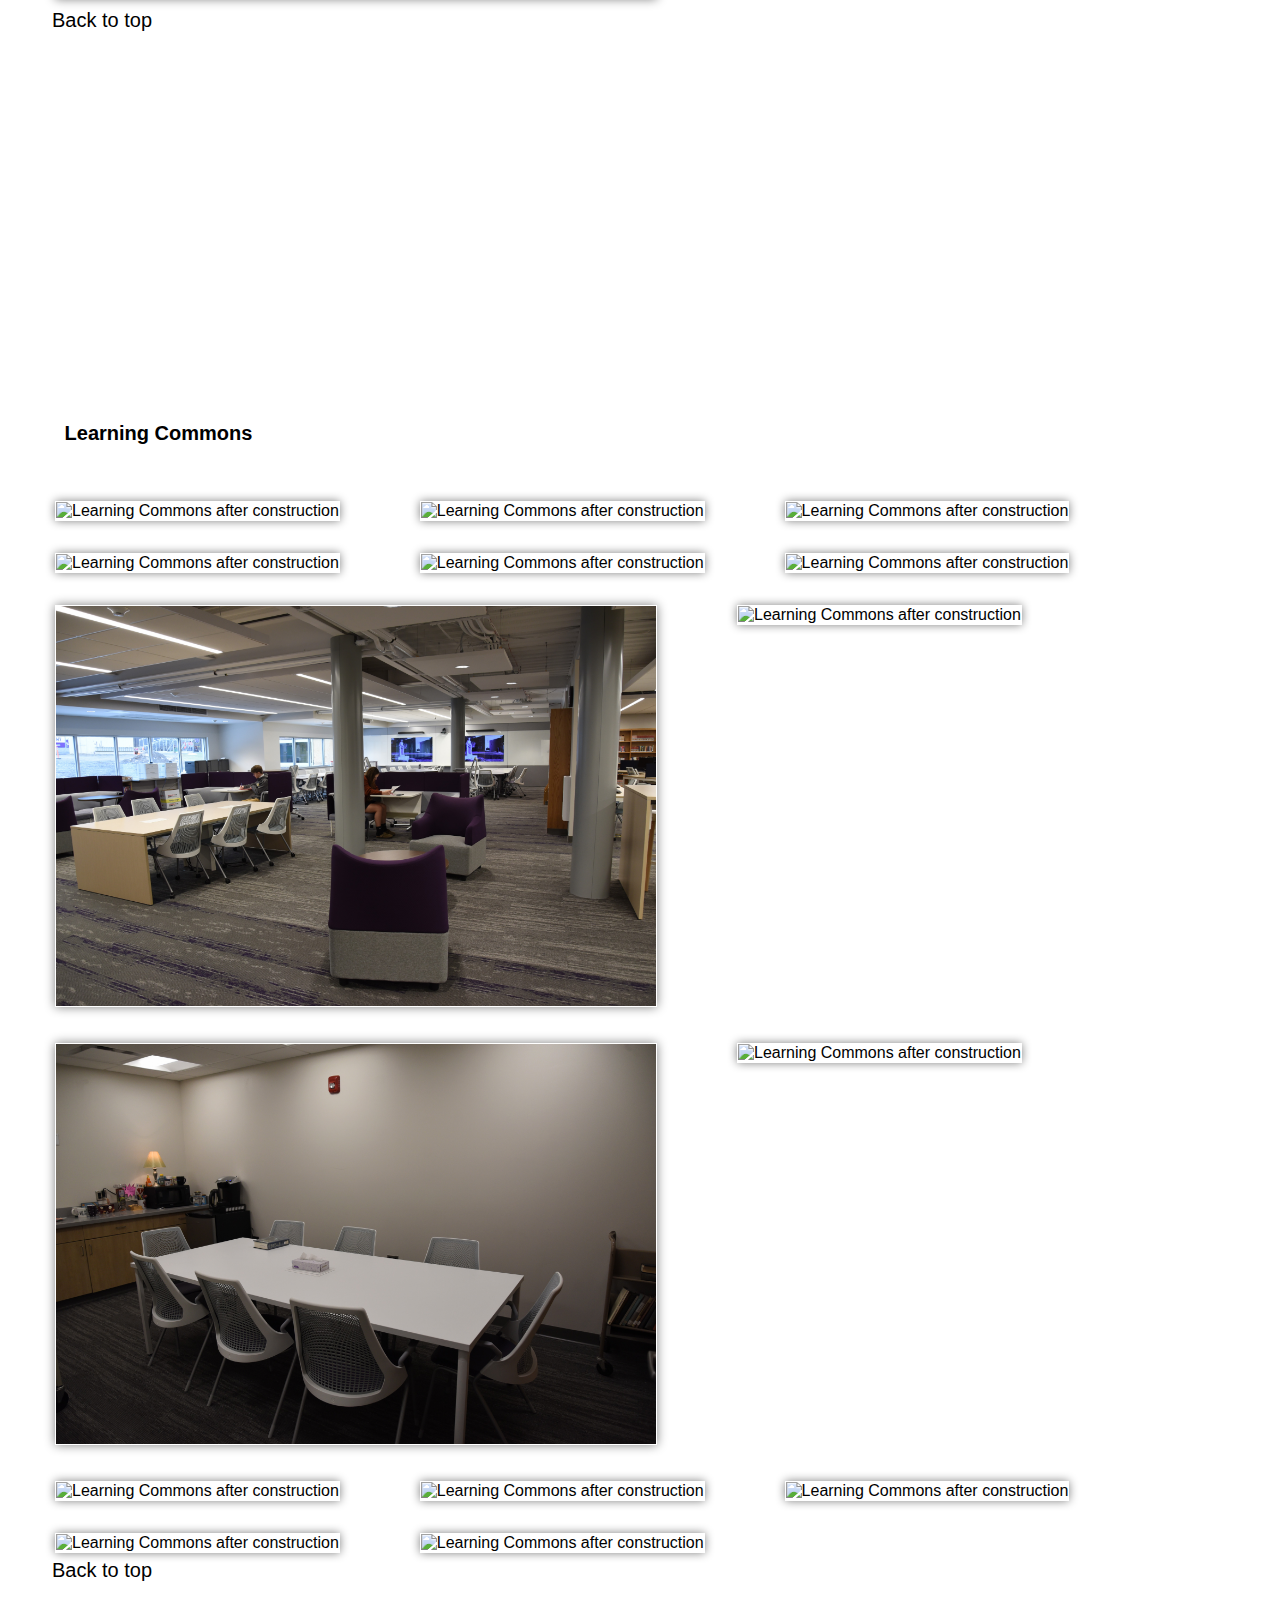
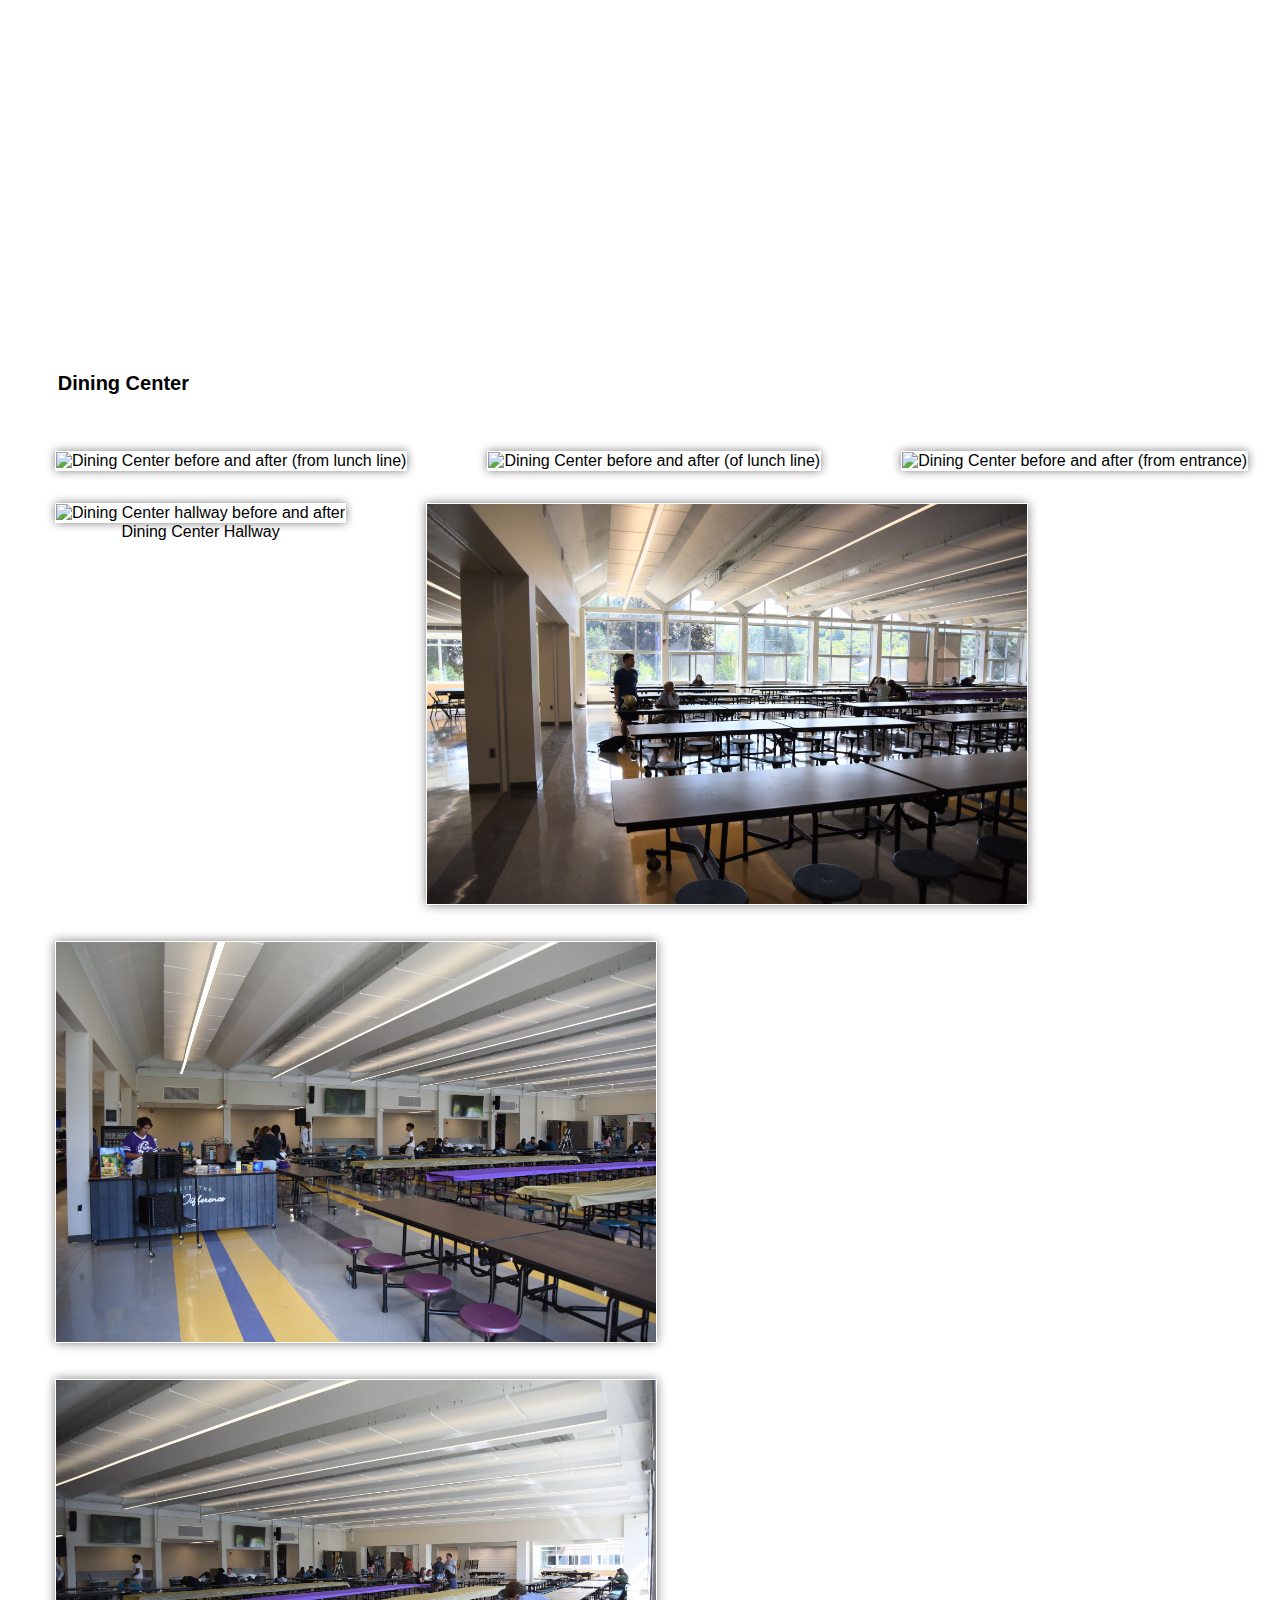
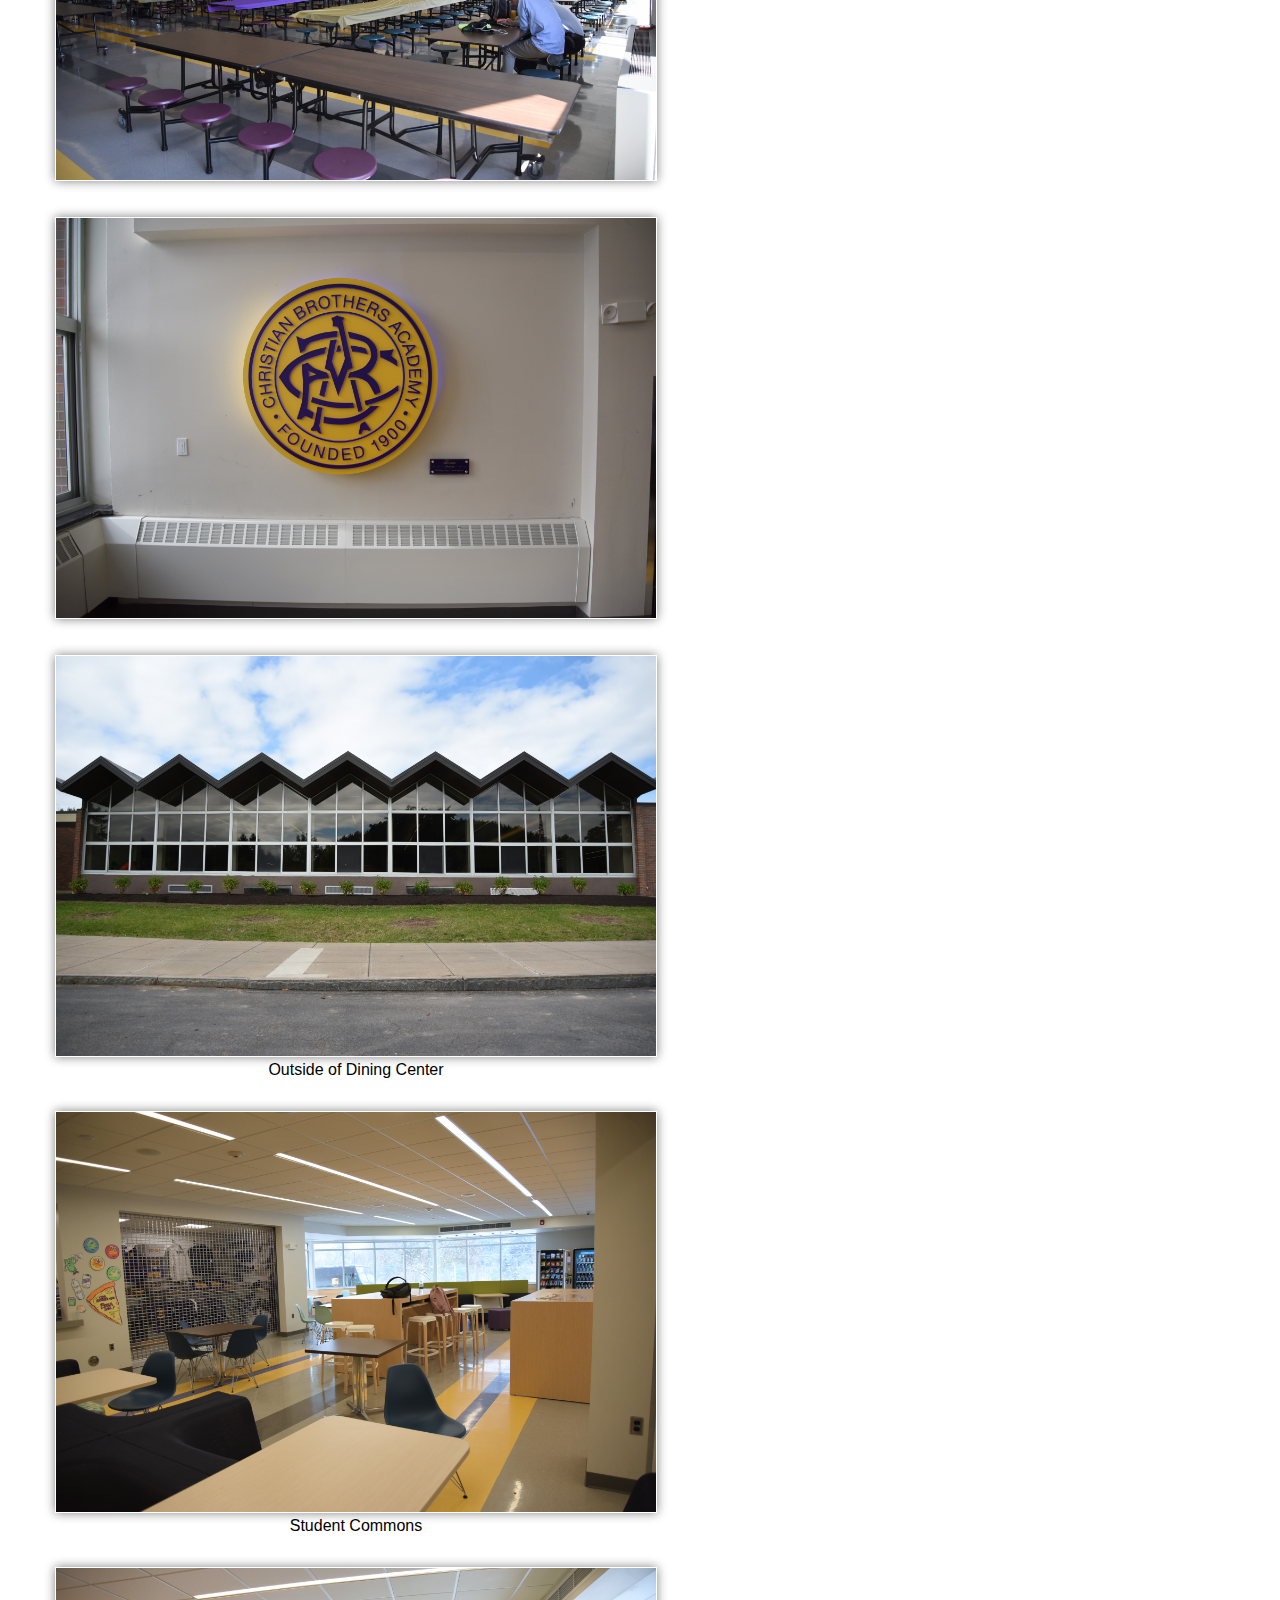
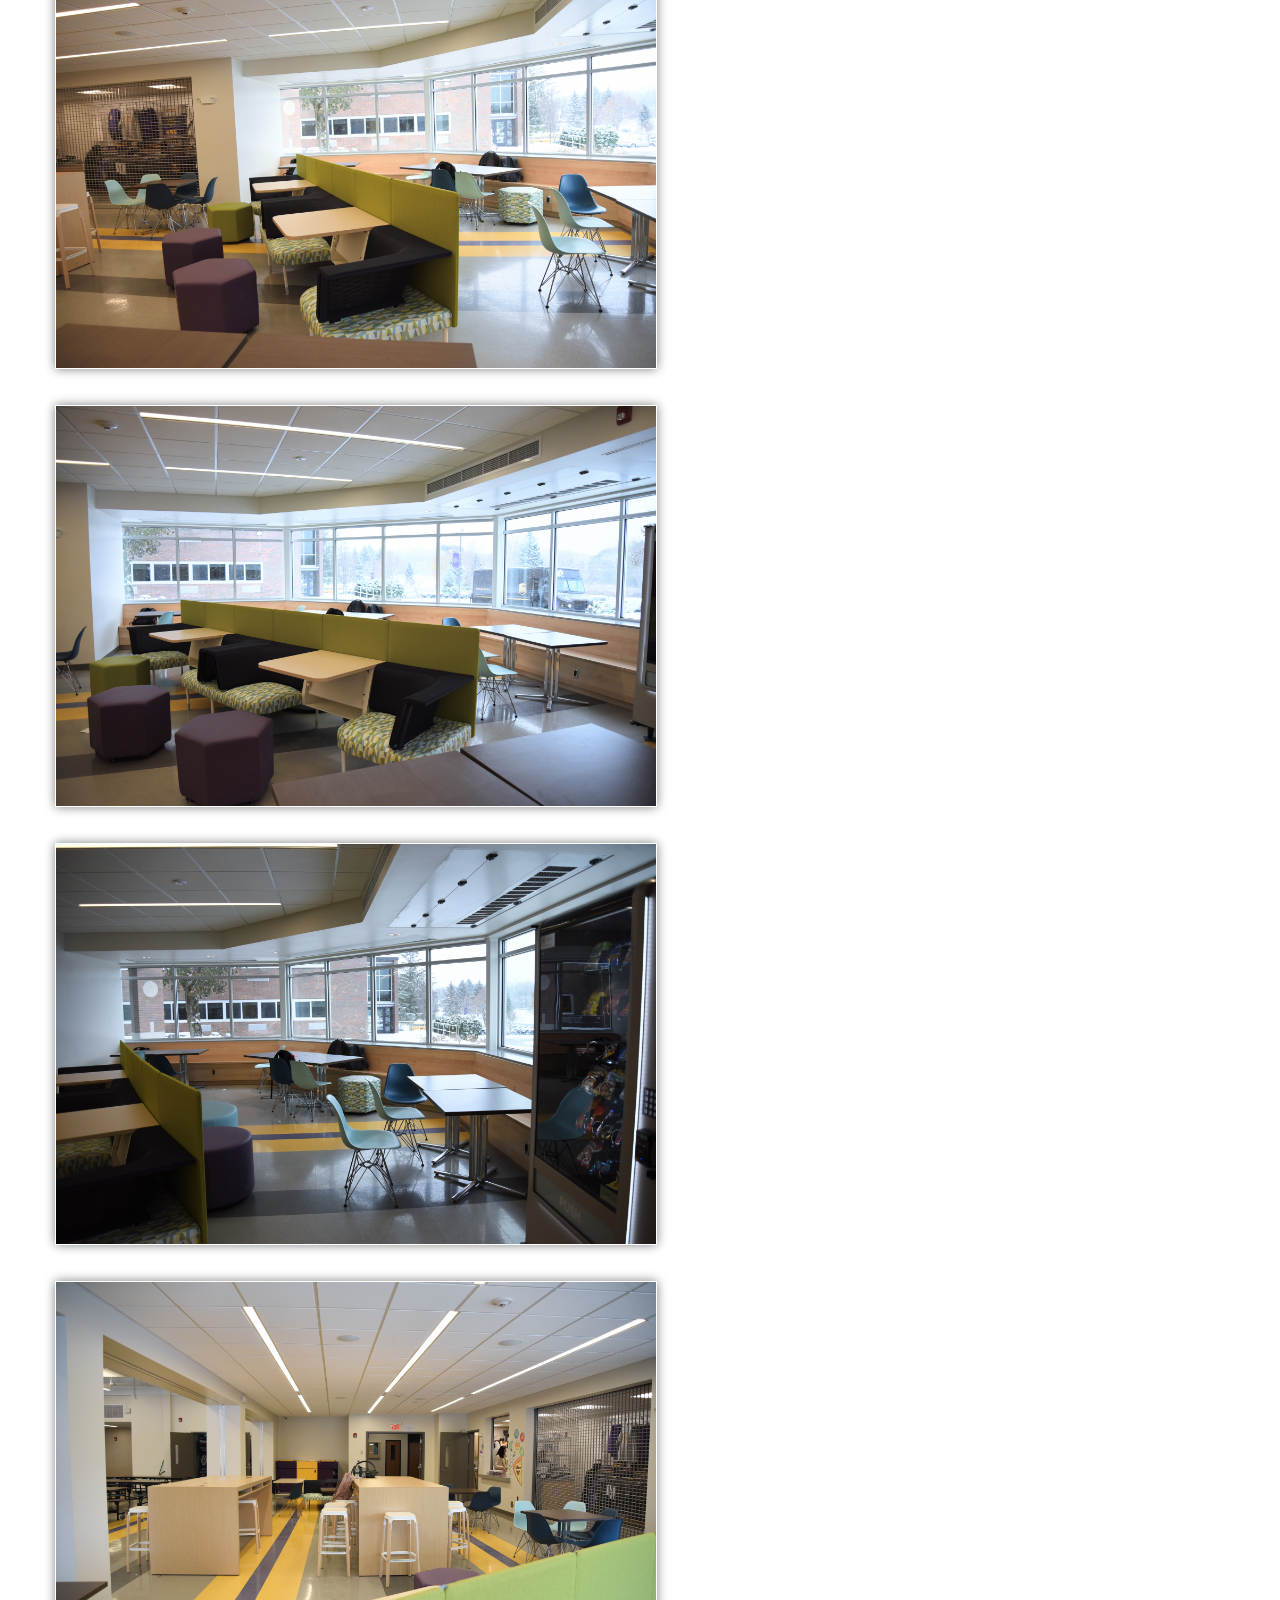
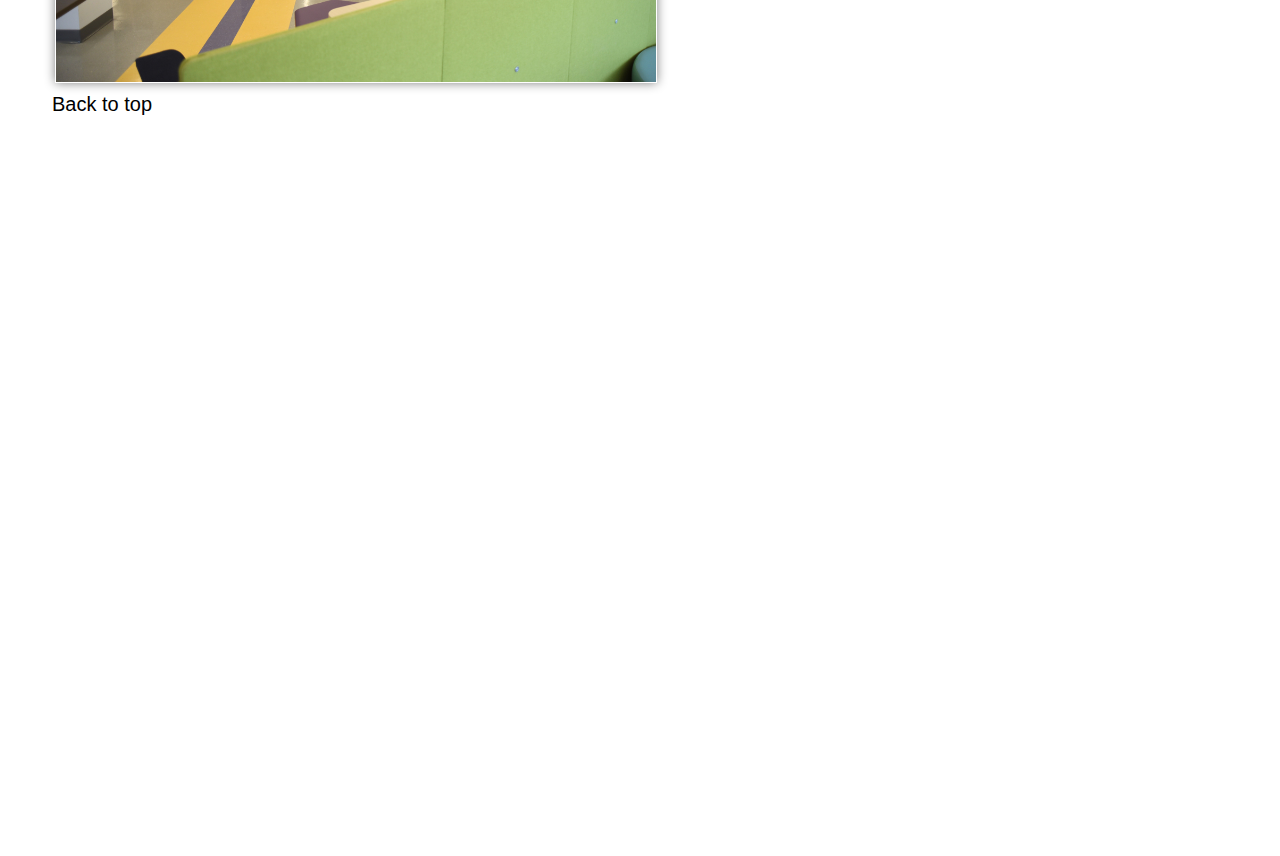
==== commit 7abe8940: "Add files via upload" ====
--- a/after.html
+++ b/after.html
@@ -104,49 +104,49 @@
 
 <section class="afterbs">
     <figure>
-        <img src="images/lca1.jpg" alt="Learning Commons after construction">
-    </figure>
-    <figure>
-        <img src="images/lca2.jpg" alt="Learning Commons after construction">
-    </figure>
-    <figure>
-        <img src="images/lca3.jpg" alt="Learning Commons after construction">
-    </figure>
-    <figure>
-        <img src="images/lca4.jpg" alt="Learning Commons after construction">
-    </figure>
-    <figure>
-        <img src="images/lca5.jpg" alt="Learning Commons after construction">
-    </figure>
-    <figure>
-        <img src="images/lca6.jpg" alt="Learning Commons after construction">
-    </figure>
-    <figure>
-        <img src="images/lca7.jpg" alt="Learning Commons after construction">
-    </figure>
-    <figure>
-        <img src="images/lca8.jpg" alt="Learning Commons after construction">
-    </figure>
-    <figure>
-        <img src="images/lca9.jpg" alt="Learning Commons after construction">
-    </figure>
-    <figure>
-        <img src="images/lca10.jpg" alt="Learning Commons after construction">
-    </figure>
-    <figure>
-        <img src="images/lca11.jpg" alt="Learning Commons after construction">
-    </figure>
-    <figure>
-        <img src="images/lca12.jpg" alt="Learning Commons after construction">
-    </figure>
-    <figure>
-        <img src="images/lca13.jpg" alt="Learning Commons after construction">
-    </figure>
-    <figure>
-        <img src="images/lca14.jpg" alt="Learning Commons after construction">
-    </figure>
-    <figure>
-        <img src="images/lca15.jpg" alt="Learning Commons after construction">
+        <img src="images/lca1.JPG" alt="Learning Commons after construction">
+    </figure>
+    <figure>
+        <img src="images/lca2.JPG" alt="Learning Commons after construction">
+    </figure>
+    <figure>
+        <img src="images/lca3.JPG" alt="Learning Commons after construction">
+    </figure>
+    <figure>
+        <img src="images/lca4.JPG" alt="Learning Commons after construction">
+    </figure>
+    <figure>
+        <img src="images/lca5.JPG" alt="Learning Commons after construction">
+    </figure>
+    <figure>
+        <img src="images/lca6.JPG" alt="Learning Commons after construction">
+    </figure>
+    <figure>
+        <img src="images/lca7.JPG" alt="Learning Commons after construction">
+    </figure>
+    <figure>
+        <img src="images/lca8.JPG" alt="Learning Commons after construction">
+    </figure>
+    <figure>
+        <img src="images/lca9.JPG" alt="Learning Commons after construction">
+    </figure>
+    <figure>
+        <img src="images/lca10.JPG" alt="Learning Commons after construction">
+    </figure>
+    <figure>
+        <img src="images/lca11.JPG" alt="Learning Commons after construction">
+    </figure>
+    <figure>
+        <img src="images/lca12.JPG" alt="Learning Commons after construction">
+    </figure>
+    <figure>
+        <img src="images/lca13.JPG" alt="Learning Commons after construction">
+    </figure>
+    <figure>
+        <img src="images/lca14.JPG" alt="Learning Commons after construction">
+    </figure>
+    <figure>
+        <img src="images/lca15.JPG" alt="Learning Commons after construction">
     </figure>
 
 </section>
